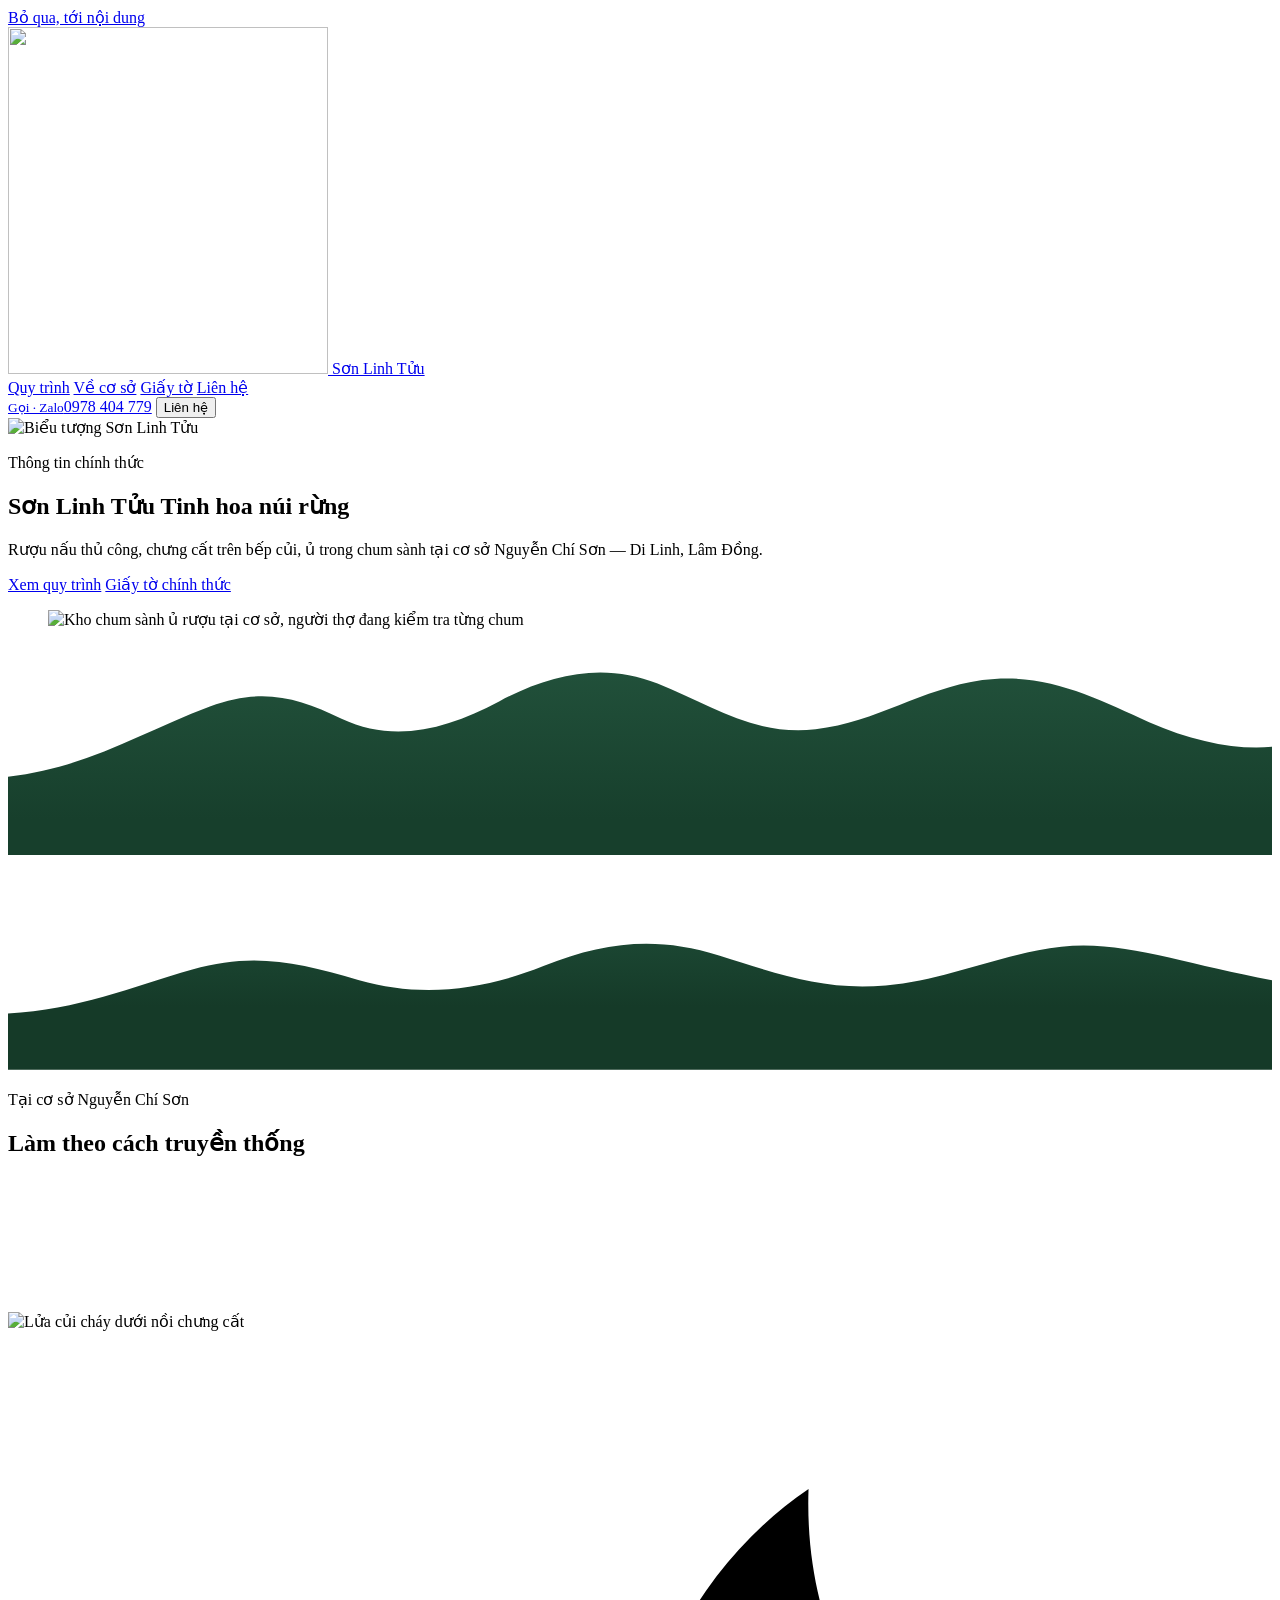
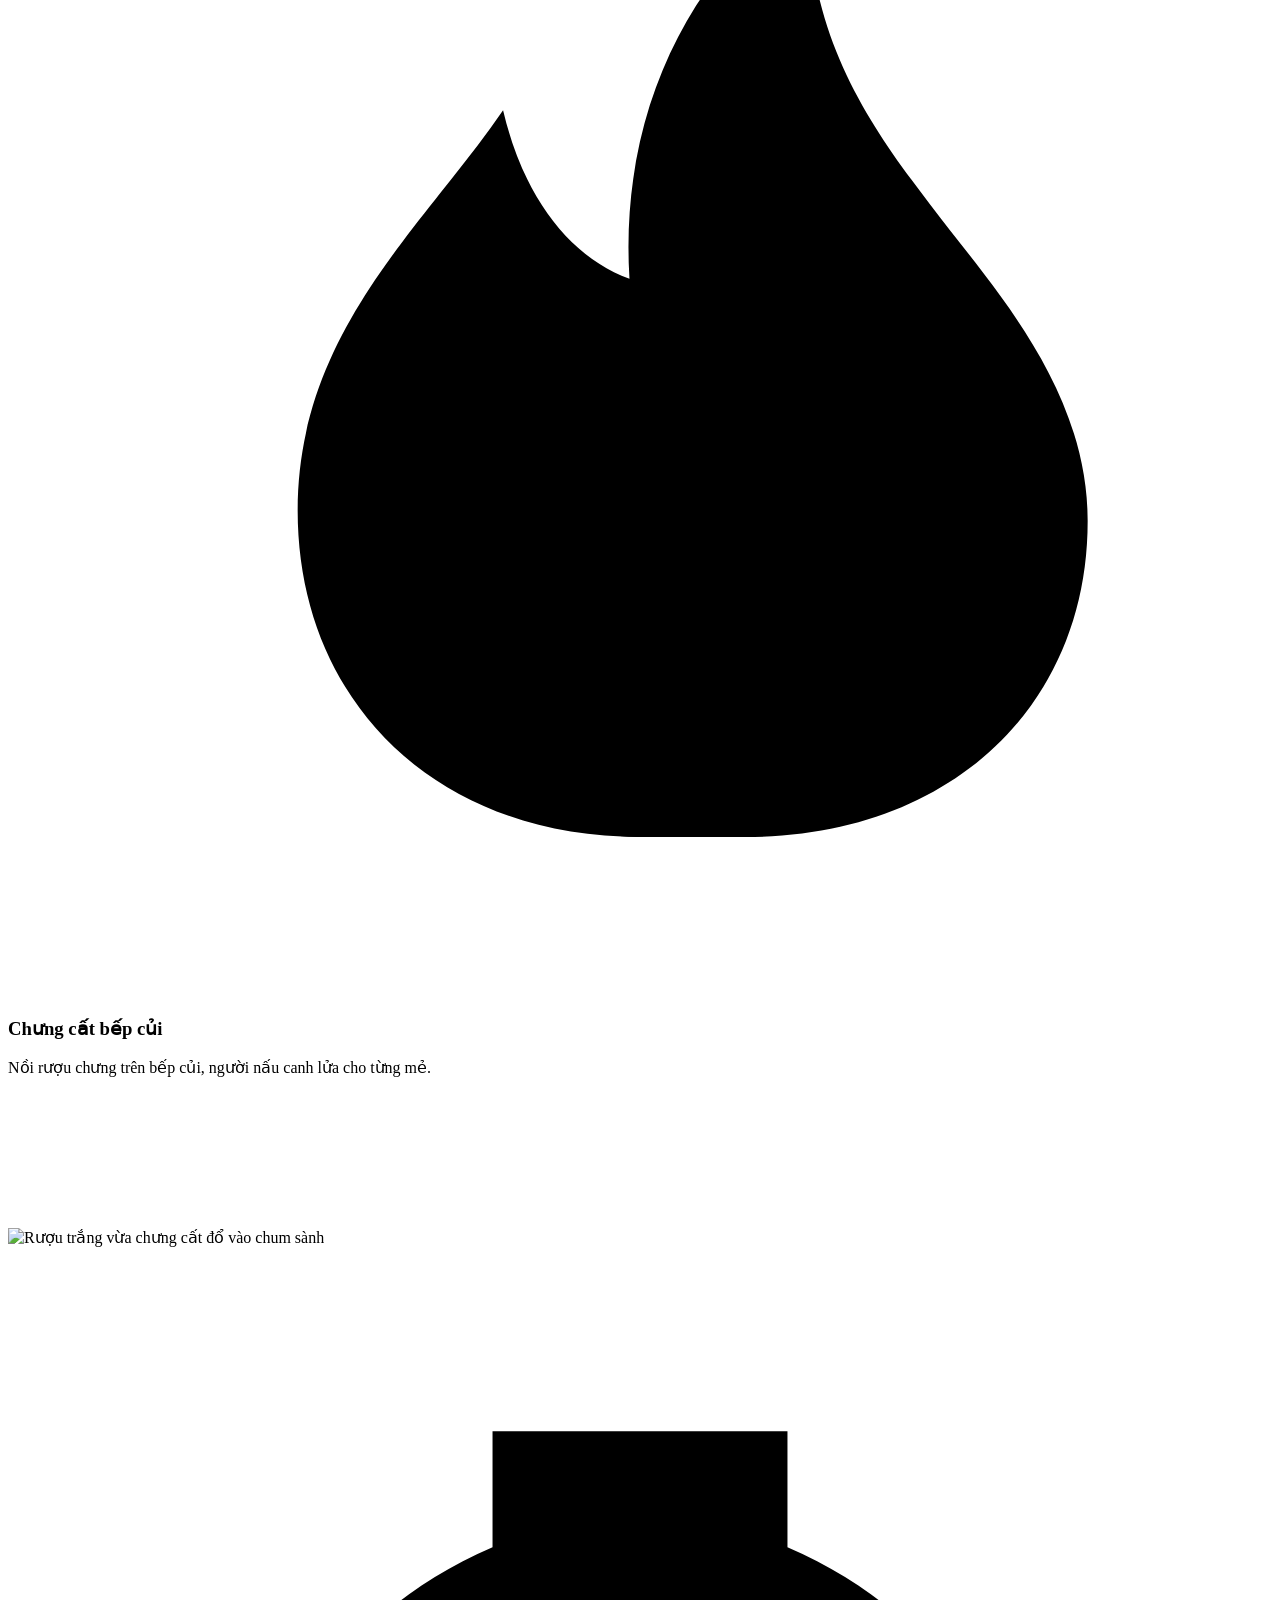
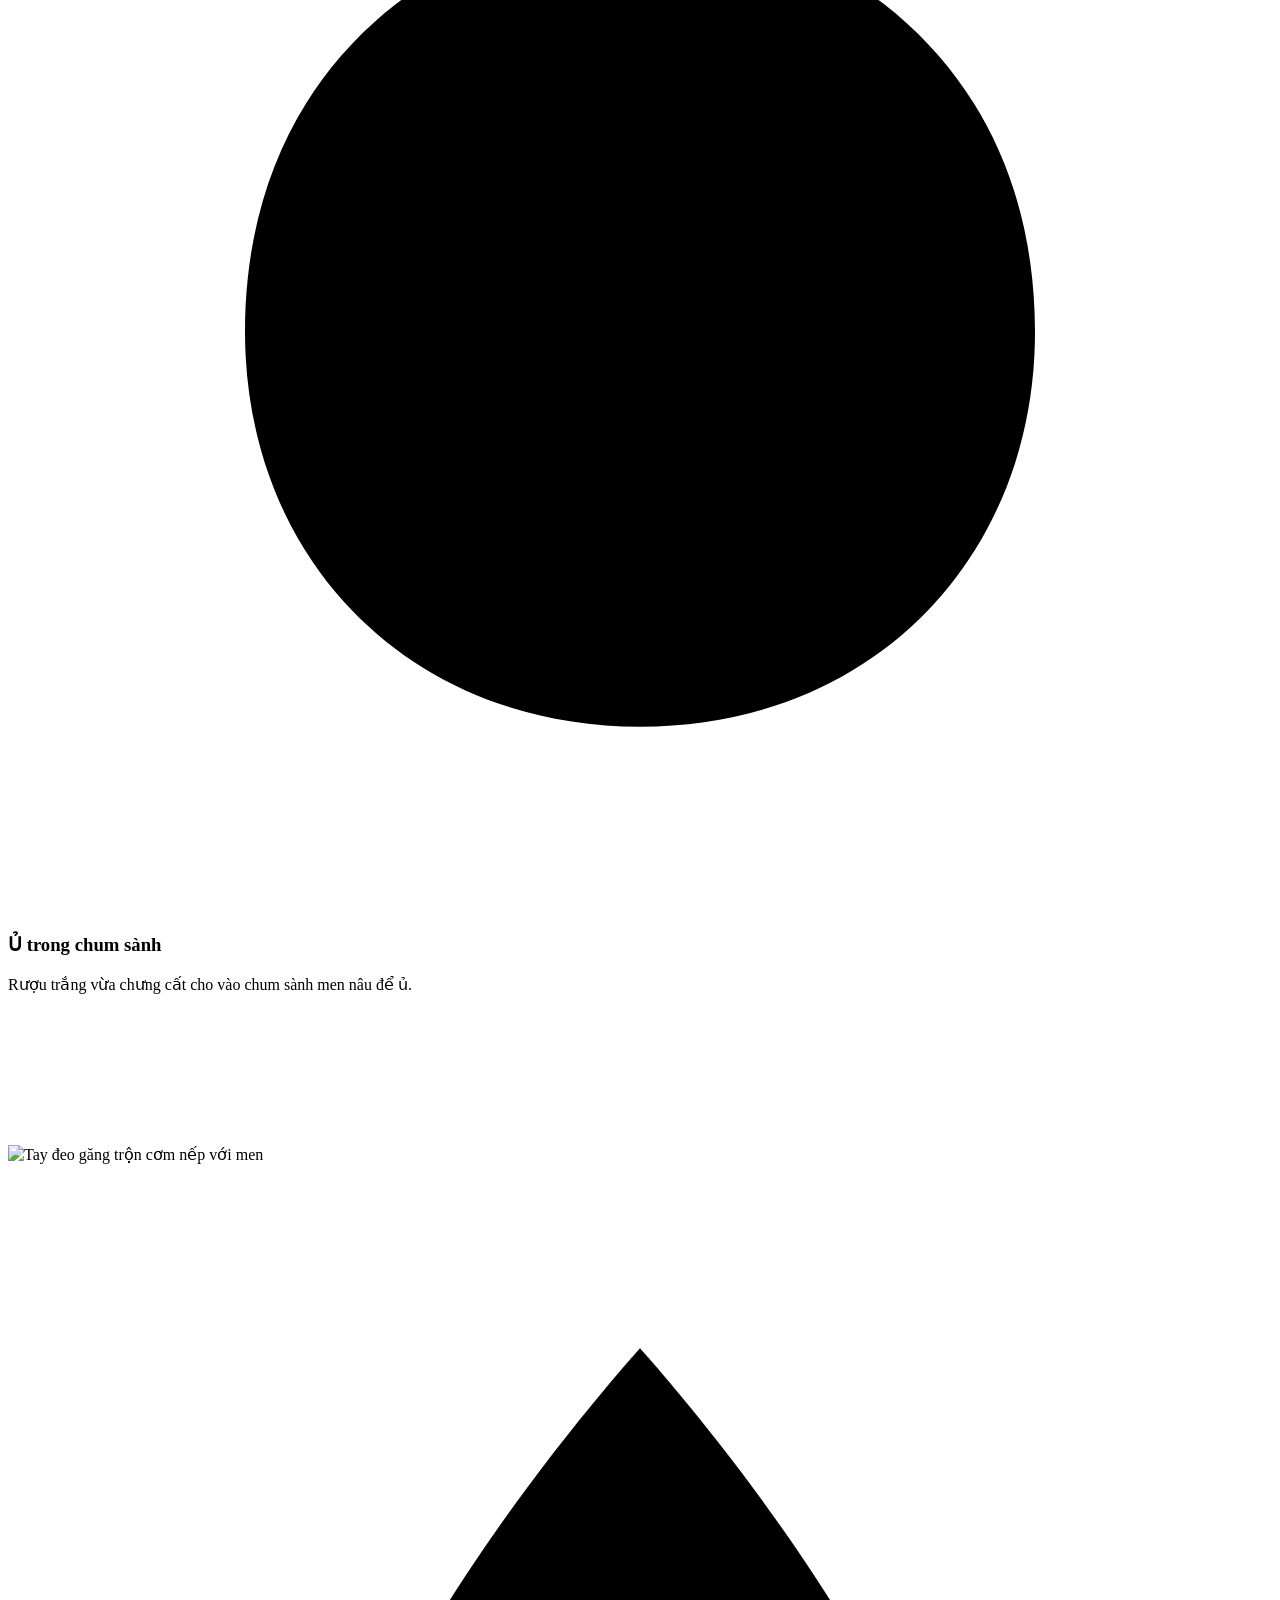
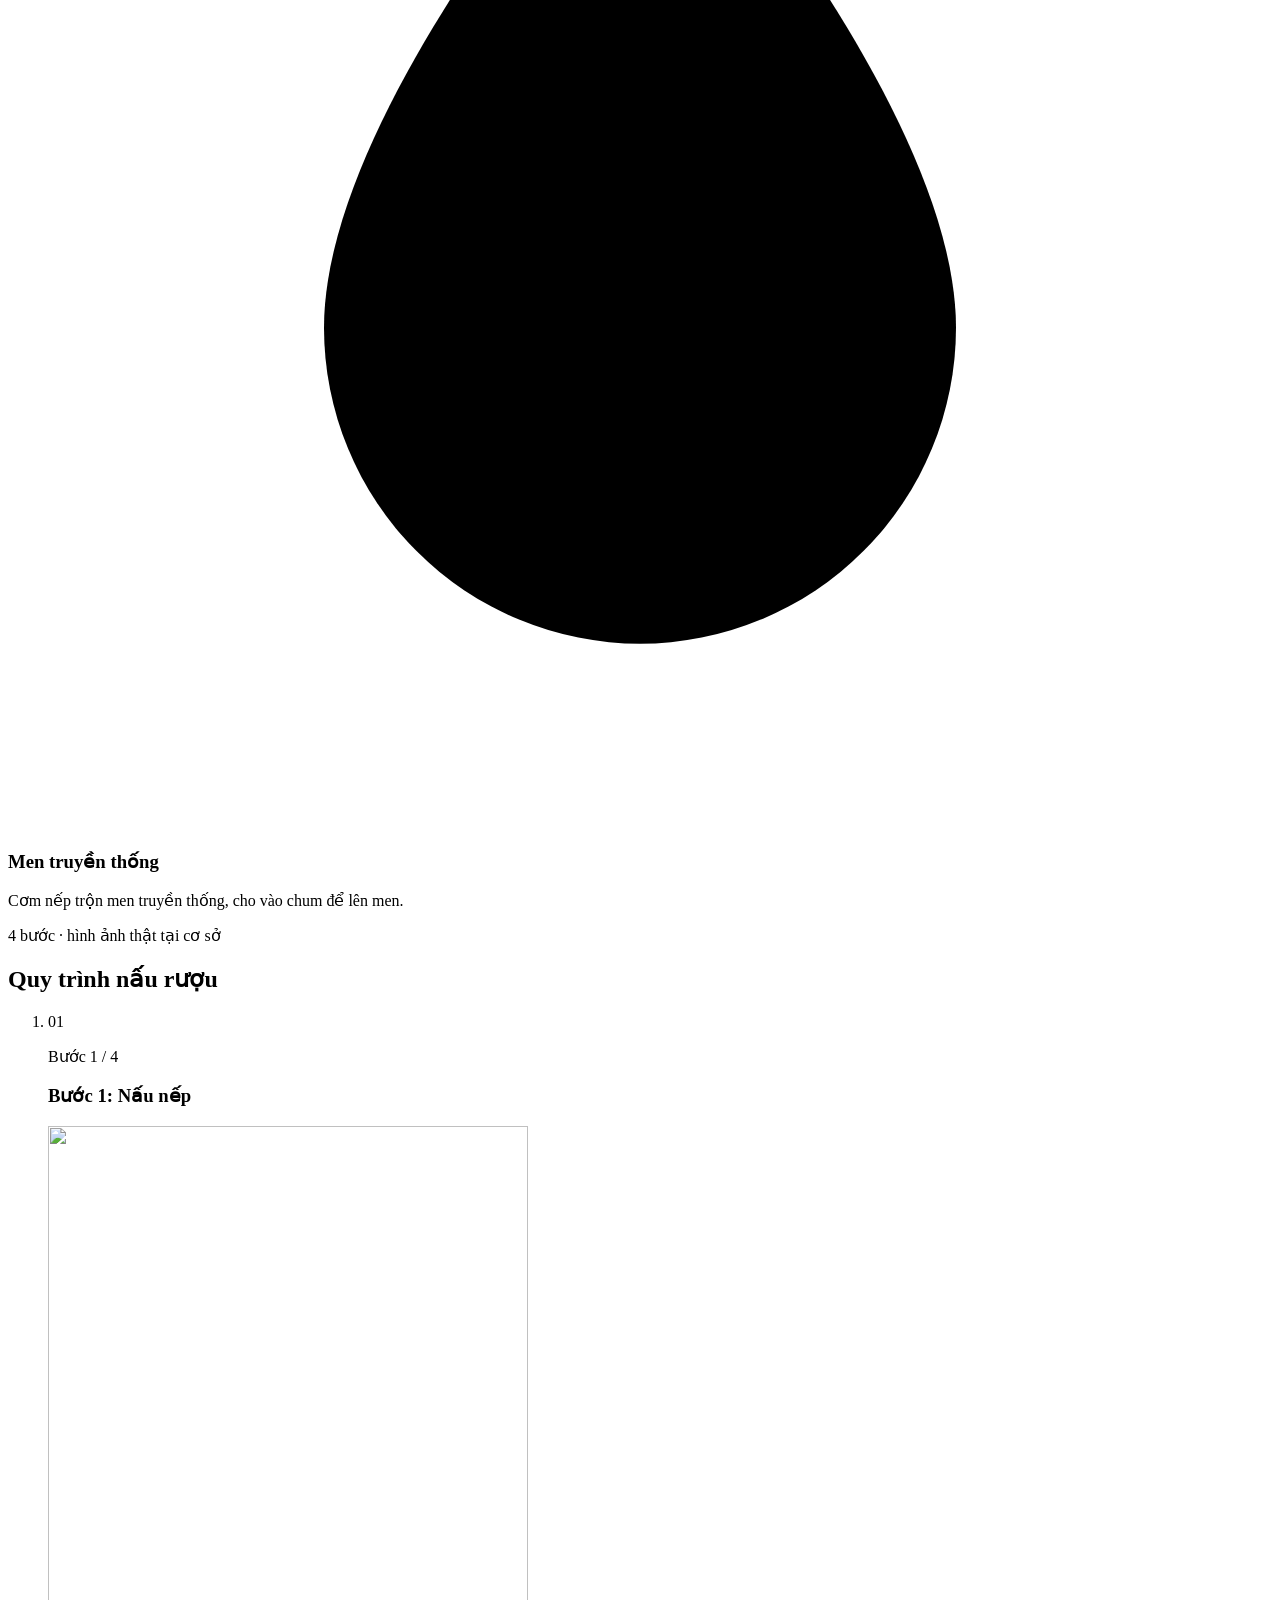
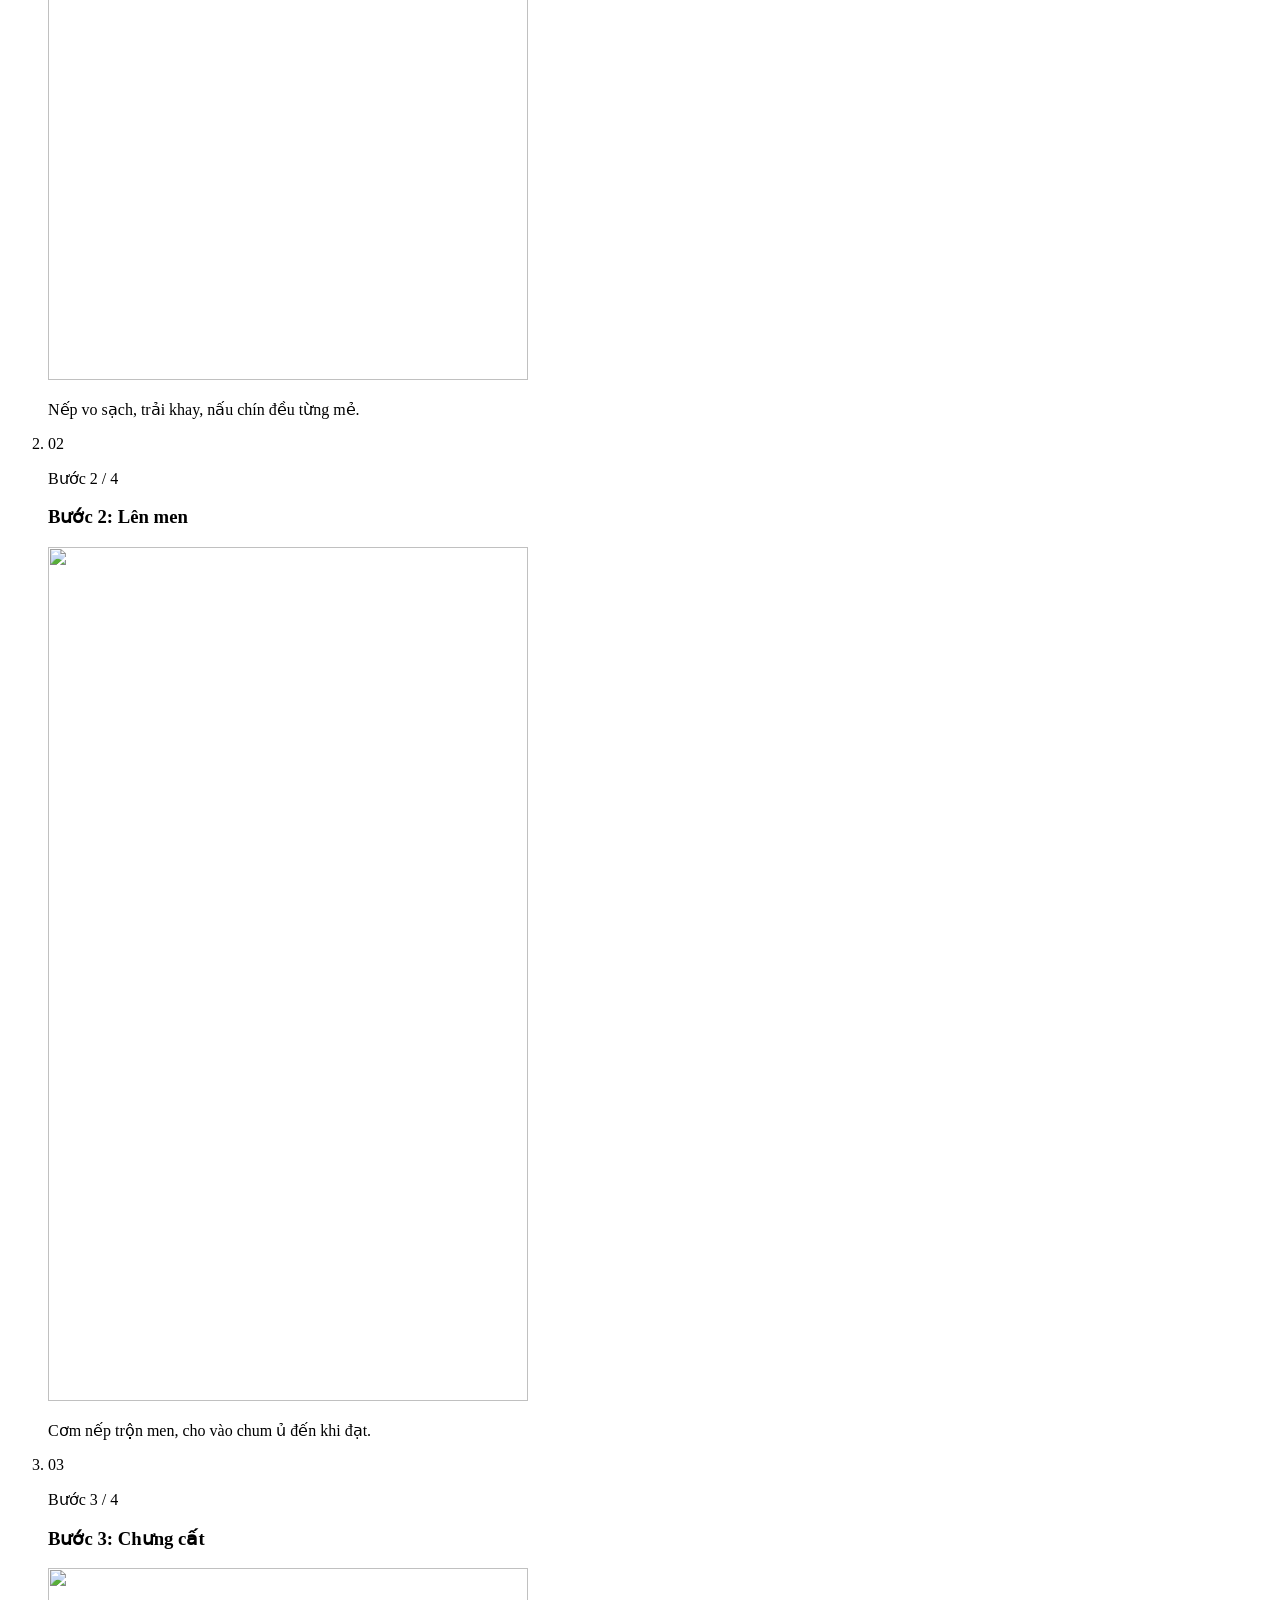
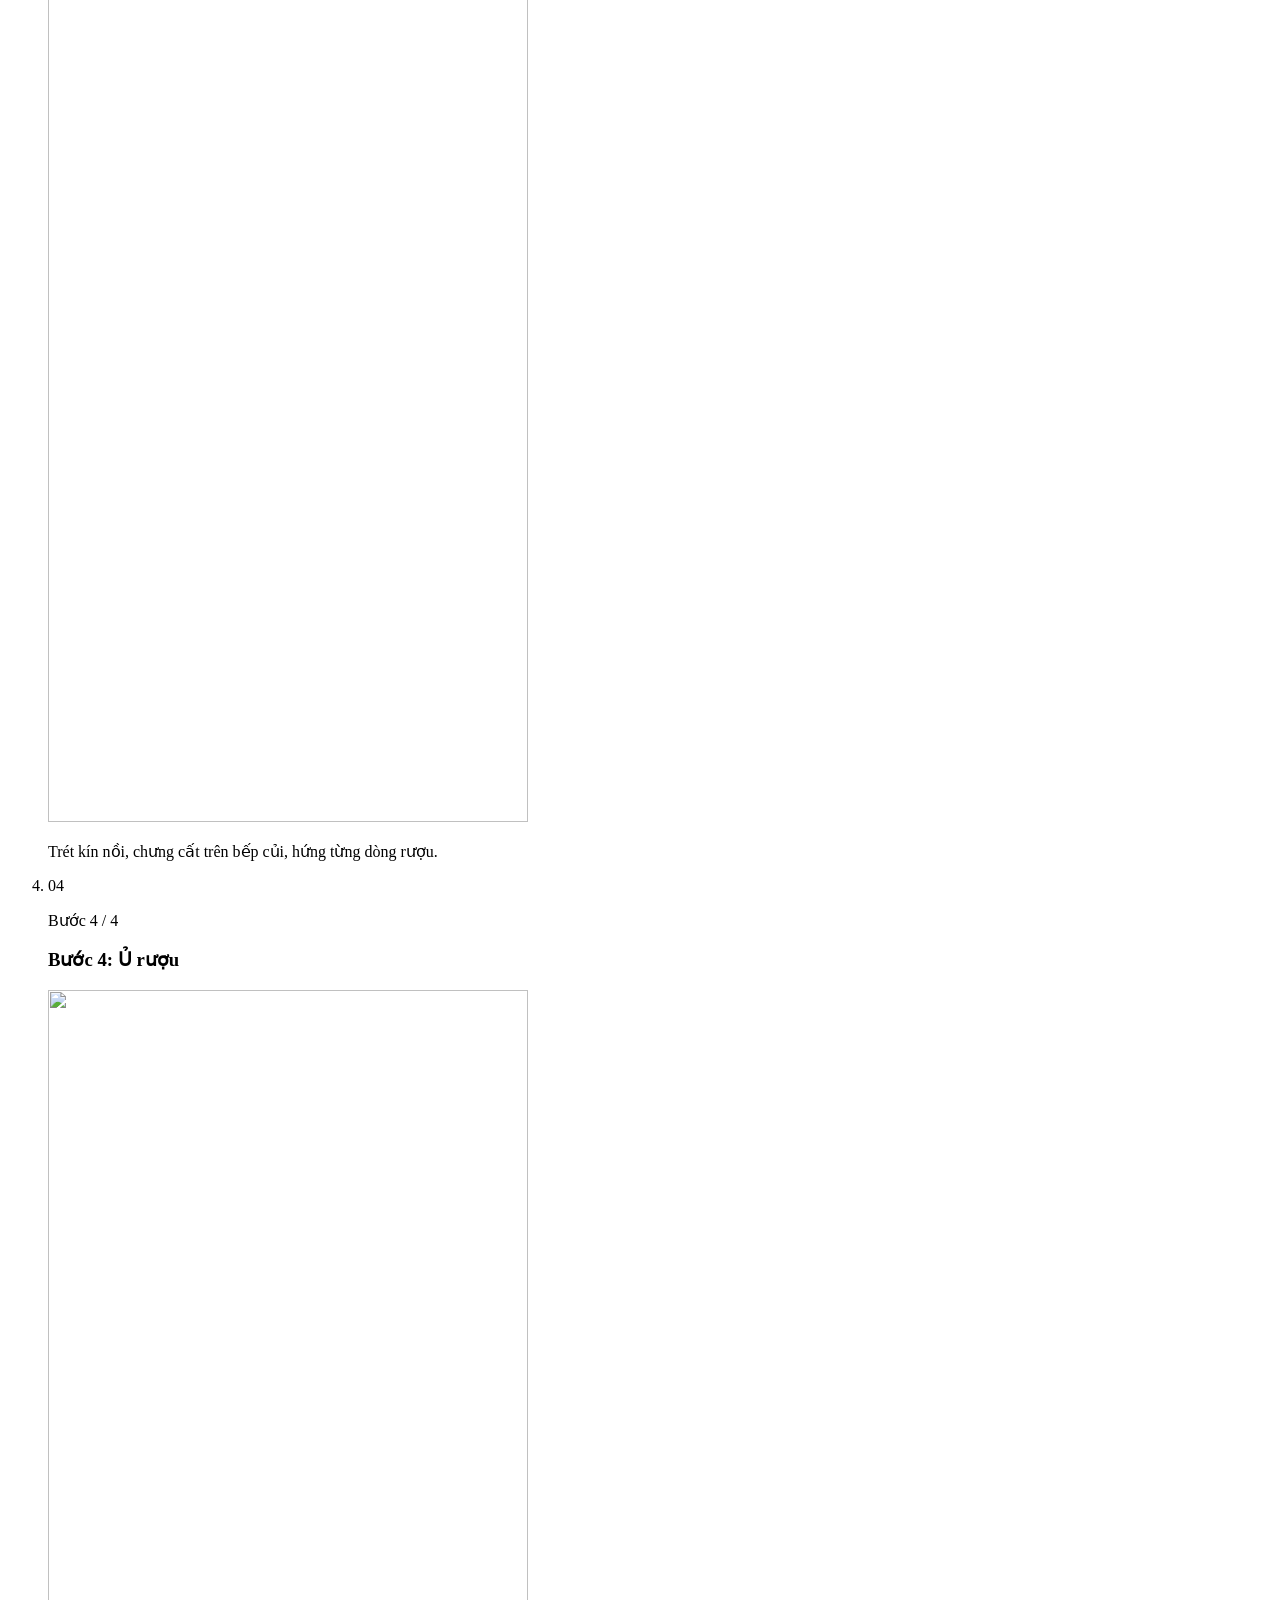
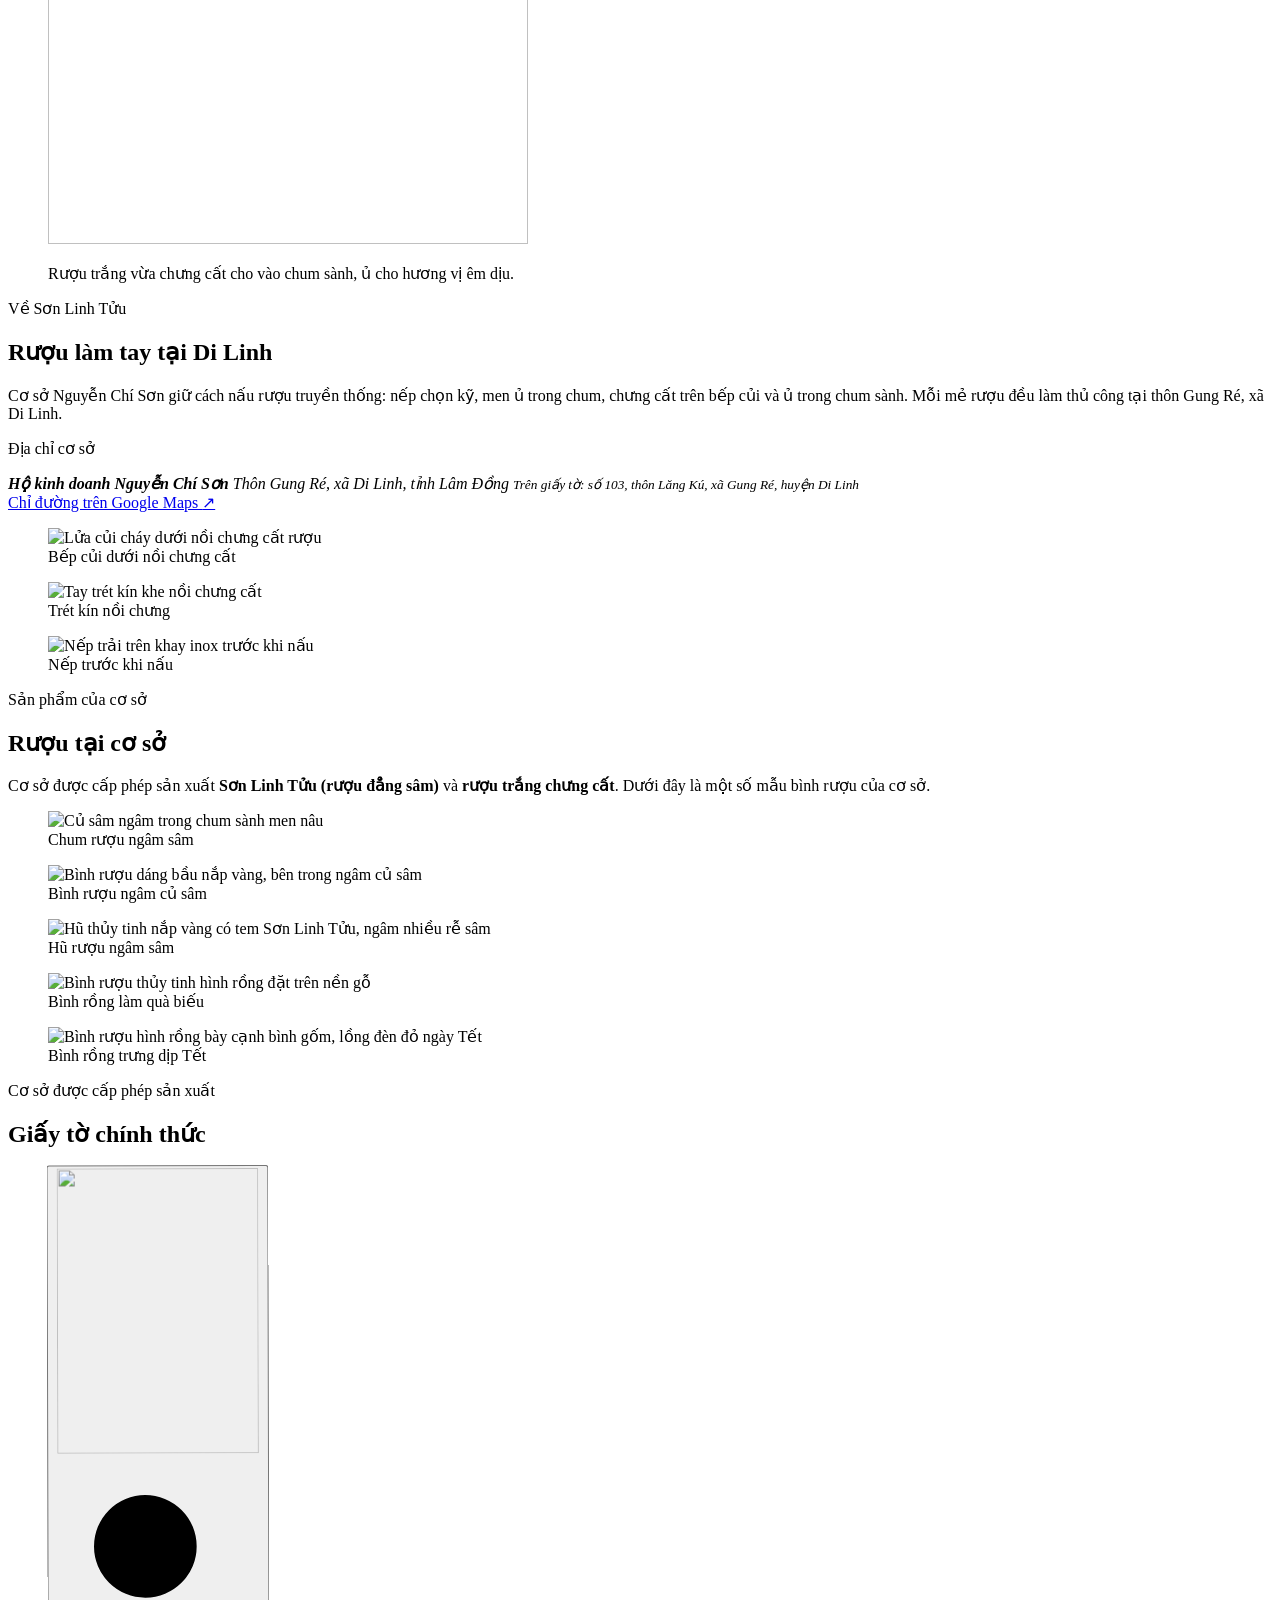
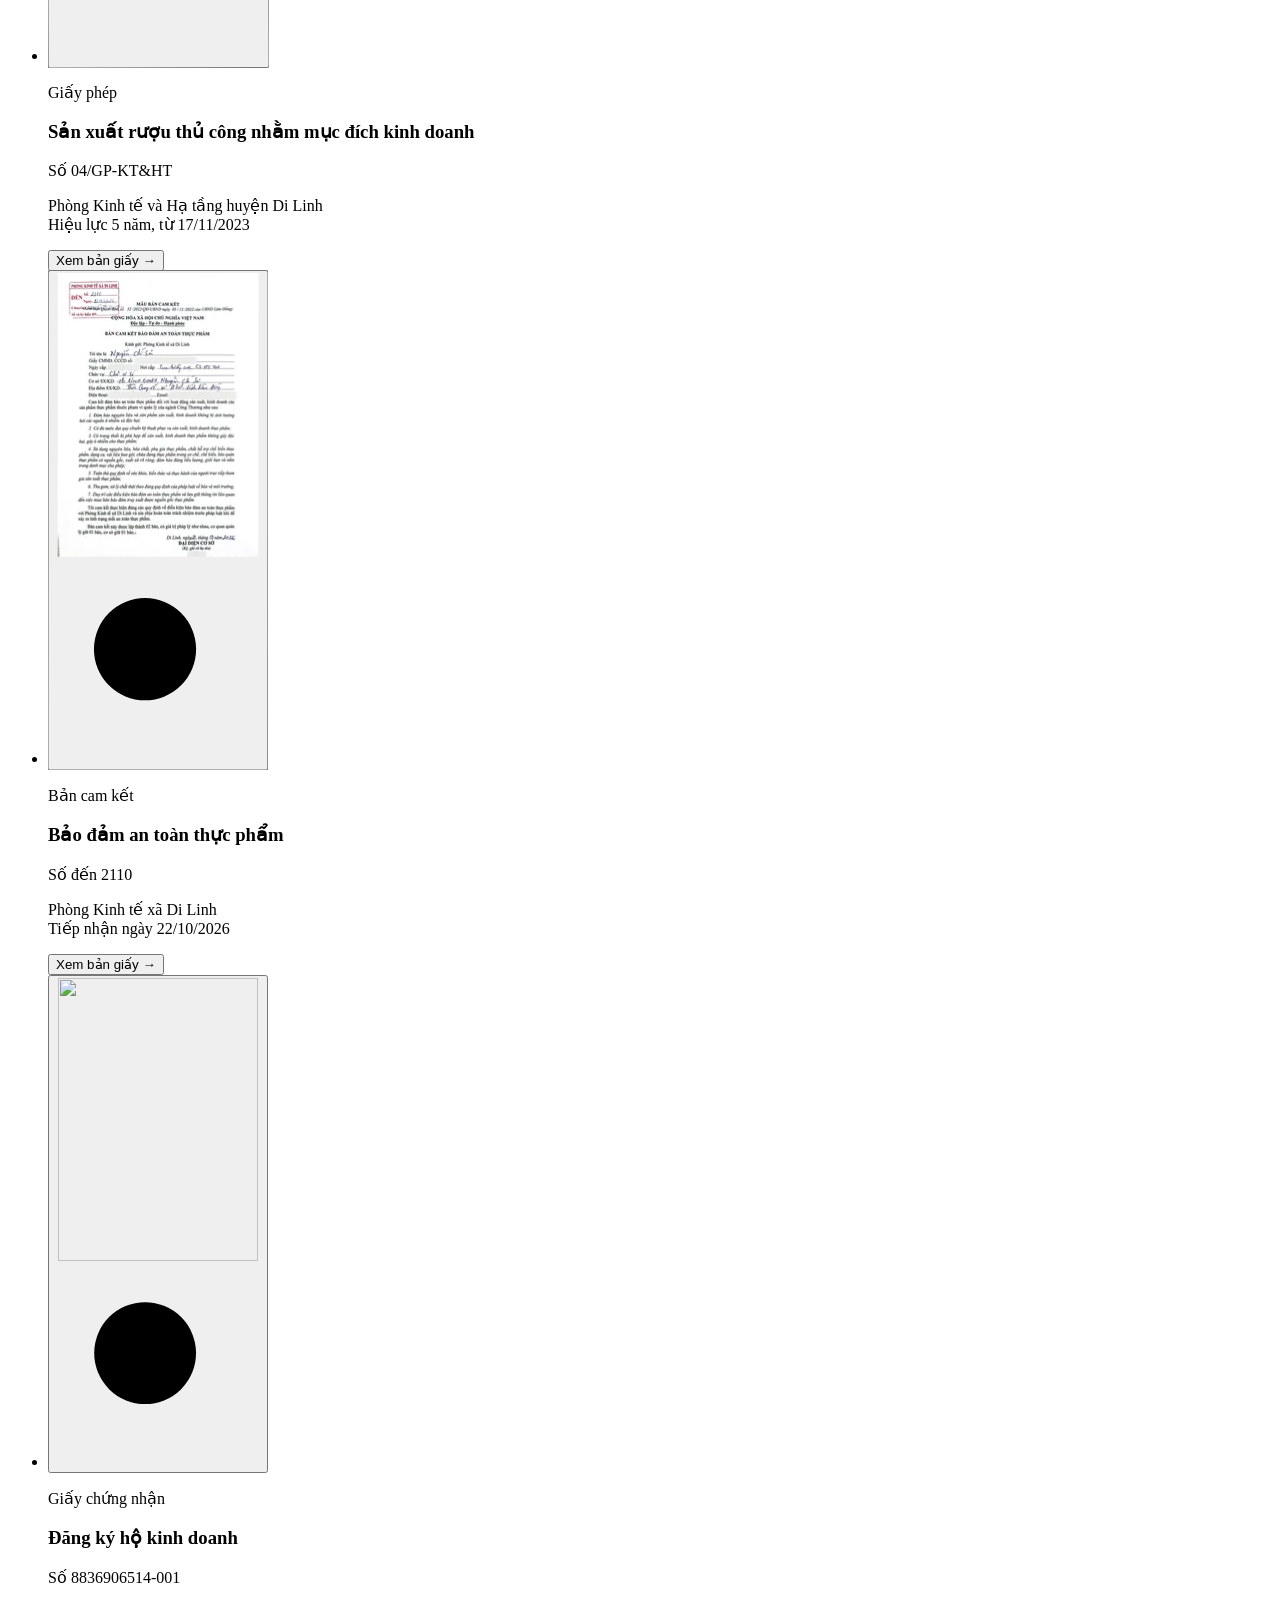
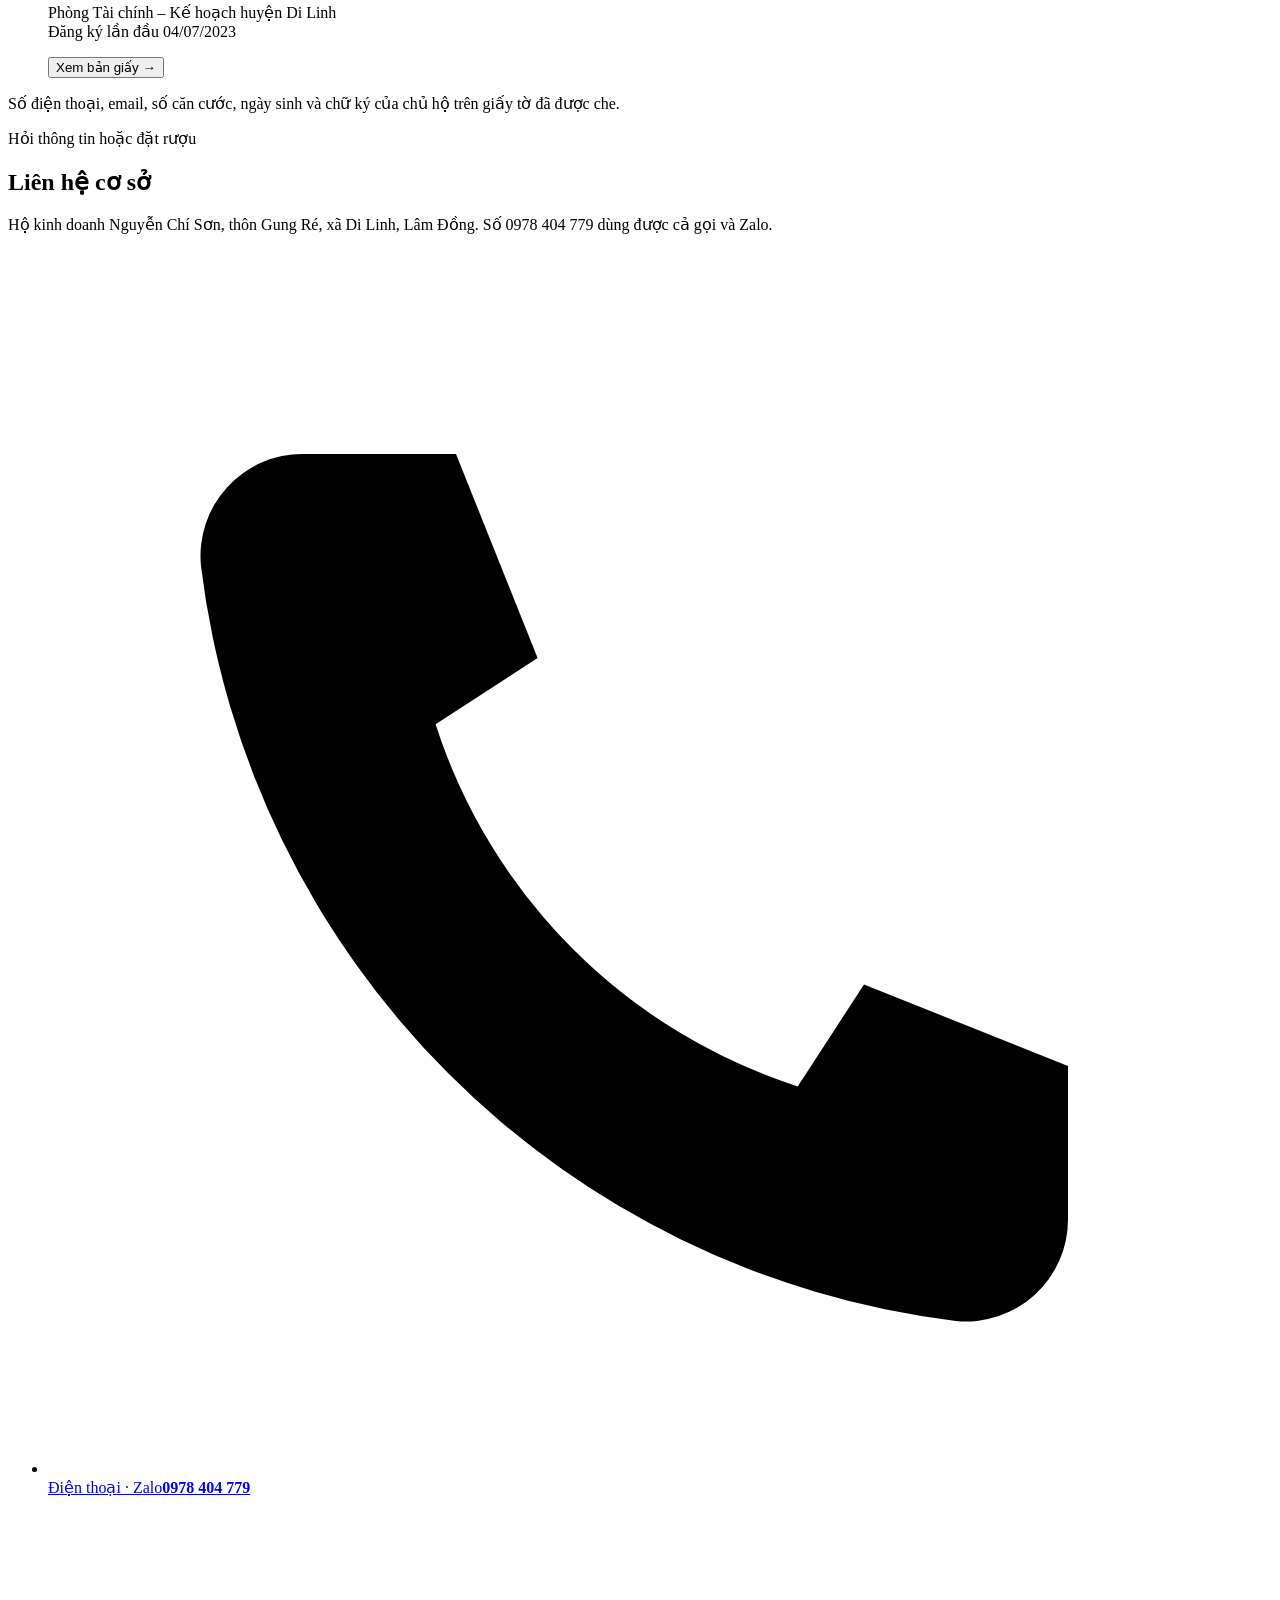
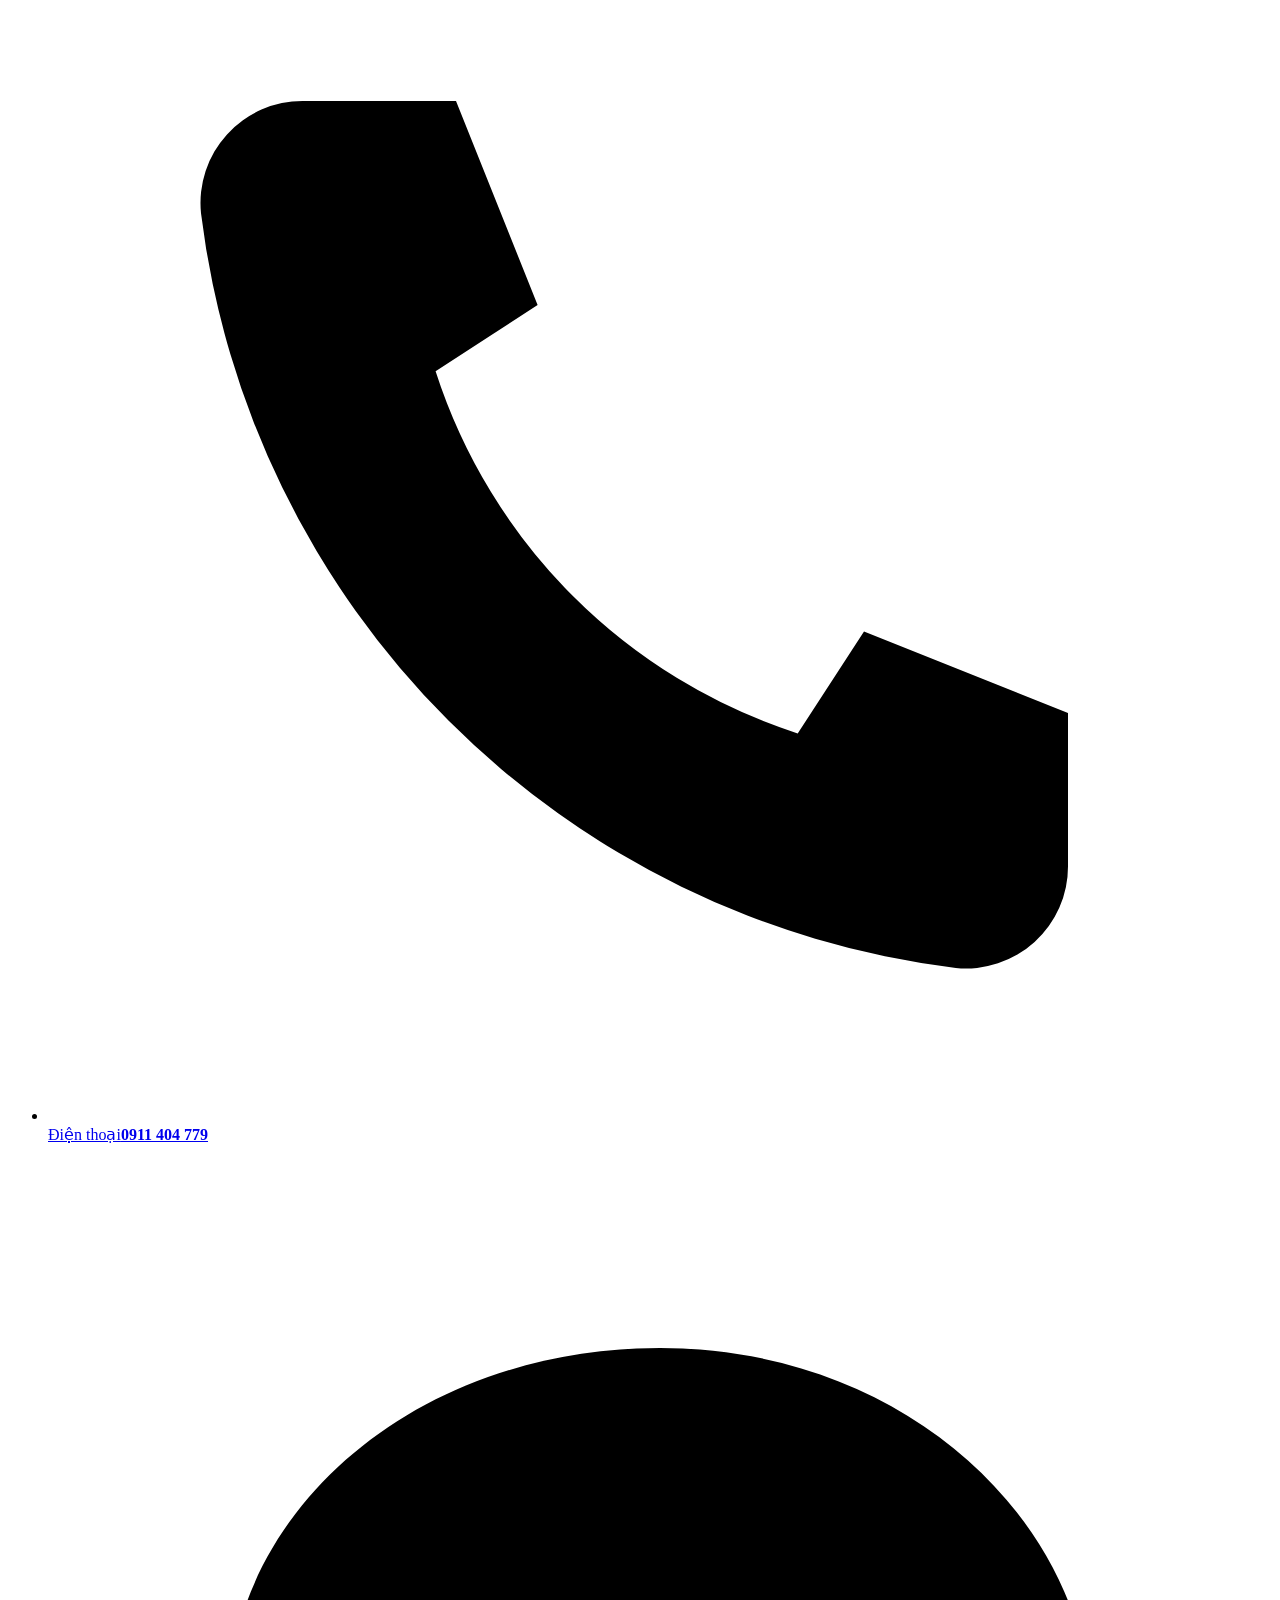
==== qr.html @ 26caf0d4 "Bản 29: thay giấy chứng nhận ATTP sắp hết hạn bằng bản cam kết bảo đảm an toàn thực phẩm - Giấy chứn" ====
<!doctype html>
<!-- TẠO TỰ ĐỘNG từ index.html bằng tao-trang-qr.py — đừng sửa tay. Trang quét từ tem chai. -->
<html lang="vi">
<head>
<meta charset="utf-8">
<meta name="viewport" content="width=device-width, initial-scale=1, viewport-fit=cover">
<title>Sơn Linh Tửu — Thông tin chính thức · Di Linh, Lâm Đồng</title>
<meta name="description" content="Sơn Linh Tửu – tinh hoa núi rừng. Rượu nấu thủ công, chưng cất bếp củi, ủ chum sành tại cơ sở Nguyễn Chí Sơn, Di Linh, Lâm Đồng. Giấy phép sản xuất, quy trình và liên hệ đặt hàng.">
<meta name="theme-color" content="#0E2519">
<link rel="canonical" href="https://sonlinhtuu.com/">
<meta property="og:type" content="website">
<meta property="og:locale" content="vi_VN">
<meta property="og:site_name" content="Sơn Linh Tửu">
<meta property="og:title" content="Sơn Linh Tửu — Thông tin chính thức">
<meta property="og:description" content="Rượu nấu thủ công, chưng cất bếp củi, ủ chum sành tại Di Linh, Lâm Đồng.">
<meta property="og:url" content="https://sonlinhtuu.com/">
<meta property="og:image" content="https://sonlinhtuu.com/assets/img/og.jpg?v=4">
<meta property="og:image:width" content="1200">
<meta property="og:image:height" content="630">
<link rel="icon" type="image/png" sizes="32x32" href="assets/img/favicon-32.png">
<link rel="apple-touch-icon" href="assets/img/apple-touch-icon.png">
<link rel="preload" as="font" type="font/woff2" href="assets/fonts/oswald-normal-500-latin.woff2" crossorigin>
<link rel="preload" as="font" type="font/woff2" href="assets/fonts/oswald-normal-500-vietnamese.woff2" crossorigin>
<link rel="preload" as="image" href="assets/img/mat-tien-kho-chum.webp">
<script>(function(){var d=document.documentElement,s=location.search;d.classList.add('js');var mau=/[?&]loader=/.test(s),qr=mau||/\/qr(\.html)?\/?$/.test(location.pathname);if(!qr)return;var da=false;try{da=sessionStorage.getItem('slt-cho')==='1';sessionStorage.setItem('slt-cho','1')}catch(e){}if(mau||!da)d.classList.add('cho-dang')})();</script>
<link rel="stylesheet" href="assets/css/fonts.css?v=1">
<link rel="stylesheet" href="assets/css/style.css?v=36">
<link rel="stylesheet" href="assets/css/cho.css?v=5">
<!-- ĐẾM LƯỢT XEM: dán mã Cloudflare Web Analytics vào đây khi có tài khoản. /qr = lượt quét tem chai, / = lượt vào từ link. -->
<script type="application/ld+json">
{"@context":"https://schema.org","@type":"LocalBusiness","name":"Sơn Linh Tửu","legalName":"Hộ kinh doanh Nguyễn Chí Sơn","slogan":"Tinh hoa núi rừng","telephone":"+84978404779","url":"https://sonlinhtuu.com/","image":"https://sonlinhtuu.com/assets/img/og.jpg?v=4","address":{"@type":"PostalAddress","streetAddress":"Thôn Gung Ré","addressLocality":"xã Di Linh","addressRegion":"Lâm Đồng","addressCountry":"VN"},"sameAs":["https://www.facebook.com/vinh.son.908"]}
</script>
</head>
<body>
<!-- Khách quét mã trên chai (/qr): màn chờ khung vòm ngắn (ảnh kho chum), mỗi phiên một lần, chạm để bỏ qua -->
<div class="chao" data-chao aria-hidden="true"></div>
<script src="assets/js/cho.js?v=6"></script>
<a class="skip" href="#noi-dung">Bỏ qua, tới nội dung</a>

<!-- Thanh trên cùng: chỉ hiện trên máy tính -->
<header class="top" aria-label="Đầu trang">
  <div class="wrap top__in">
    <a class="top__brand" href="#dau-trang" aria-label="Sơn Linh Tửu — về đầu trang">
      <img src="assets/img/bieu-tuong-vang.webp" width="320" height="347" alt="">
      <span>Sơn Linh Tửu</span>
    </a>
    <nav class="top__nav" aria-label="Mục chính">
      <a href="#quy-trinh">Quy trình</a>
      <a href="#ve-co-so">Về cơ sở</a>
      <a href="#giay-to">Giấy tờ</a>
      <a href="#lien-he">Liên hệ</a>
    </nav>
    <div class="top__act">
      <a class="top__phone" href="tel:0978404779"><small>Gọi · Zalo</small>0978 404 779</a>
      <button class="btn btn--line btn--sm" type="button" data-open="dat-hang">Liên hệ</button>
    </div>
  </div>
</header>

<main id="noi-dung">

<section class="hero" id="dau-trang" aria-labelledby="hero-title">
  <div class="hero__in">
    <div class="hero__text">
      <img class="hero__emblem" src="assets/img/bieu-tuong-vang.webp" width="320" height="347" alt="Biểu tượng Sơn Linh Tửu">
      <p class="seal"><span>Thông tin chính thức</span></p>
      <h1 class="title" id="hero-title">
        <span class="title__l1">Sơn Linh Tửu</span>
        <span class="title__l2 gold-text">Tinh hoa núi rừng</span>
      </h1>
      <p class="hero__lead">Rượu nấu thủ công, chưng cất trên bếp củi, ủ trong chum sành tại cơ sở Nguyễn Chí Sơn — Di Linh, Lâm Đồng.</p>
      <div class="hero__cta">
        <a class="btn btn--gold" href="#quy-trinh">Xem quy trình</a>
        <a class="btn btn--line" href="#giay-to">Giấy tờ chính thức</a>
      </div>
    </div>

    <div class="hero__stage">
      <figure class="arch">
        <div class="arch__in">
          <img src="assets/img/mat-tien-kho-chum.webp" width="840" height="1034" alt="Kho chum sành ủ rượu tại cơ sở, người thợ đang kiểm tra từng chum" fetchpriority="high">
        </div>
      </figure>
    </div>

  </div>

  <!-- Núi: 2 lớp đổ bóng mềm (không viền). Chân núi giữ màu xanh rừng (không tối đen sát thanh dưới); phần kế tiếp bắt đầu đúng màu chân núi rồi mới tối dần -->
  <svg class="mtn mtn--back" viewBox="0 0 1440 240" preserveAspectRatio="none" aria-hidden="true">
    <defs><linearGradient id="nui-sau" x1="0" y1="0" x2="0" y2="1"><stop offset="0" stop-color="#21503A"/><stop offset=".8" stop-color="#173F2C"/></linearGradient></defs>
    <path fill="url(#nui-sau)" d="M0 240V150C90 140 150 100 230 70C290 48 330 60 380 84C440 112 500 96 560 64C620 32 680 20 740 44C800 68 850 104 920 96C990 88 1040 50 1110 40C1180 30 1240 60 1300 88C1350 110 1400 120 1440 116V240Z"/>
  </svg>
  <svg class="mtn mtn--mid" viewBox="0 0 1440 240" preserveAspectRatio="none" aria-hidden="true">
    <defs><linearGradient id="nui-giua" x1="0" y1="0" x2="0" y2="1"><stop offset="0" stop-color="#1B4632"/><stop offset=".5" stop-color="#153A28"/><stop offset="1" stop-color="#153A28"/></linearGradient></defs>
    <path fill="url(#nui-giua)" d="M0 240V176C80 172 140 146 210 126C280 106 330 118 400 138C470 158 540 150 610 122C680 94 740 88 810 110C880 132 930 150 1000 144C1070 138 1130 108 1200 100C1270 92 1340 120 1440 138V240Z"/>
  </svg>
</section>

<section class="sec diem-sec" id="diem-nhan" aria-labelledby="dn">
  <div class="wrap">
    <div class="head">
      <p class="kicker">Tại cơ sở Nguyễn Chí Sơn</p>
      <h2 id="dn" class="h2"><span>Làm theo cách</span> <span class="gold-text">truyền thống</span></h2>
      <span class="orn" aria-hidden="true"><i></i></span>
    </div>
    <div class="diem-list">
      <article class="diem">
        <div class="diem__media">
          <div class="diem__arch">
            <img src="assets/img/poster-diem-bep-cui.webp?v=3" width="480" height="640" loading="lazy" alt="Lửa củi cháy dưới nồi chưng cất">
            <video data-src="assets/video/diem-bep-cui.mp4?v=3" muted loop playsinline preload="none" disableremoteplayback aria-hidden="true"></video>
          </div>
          <span class="diem__icon" aria-hidden="true"><svg viewBox="0 0 24 24"><path d="M12 21c-3.9 0-6.5-2.6-6.5-6.2 0-3.4 2.4-5.4 3.9-7.6.4 1.7 1.3 2.8 2.4 3.2-.2-3.2 1.2-5.9 3.4-7.4-.1 3 1.4 4.8 2.7 6.5 1.1 1.4 2.6 3.2 2.6 5.5 0 3.5-2.6 6-6.5 6z"/><path d="M12 21c-1.7 0-2.8-1.1-2.8-2.7 0-1.9 1.6-2.6 2.2-4.1.9 1 3.4 2.1 3.4 4.2 0 1.5-1.1 2.6-2.8 2.6z"/></svg></span>
        </div>
        <div class="diem__body">
          <h3 class="diem__t"><span>Chưng cất</span> <span class="gold-text">bếp củi</span></h3>
          <p>Nồi rượu chưng trên bếp củi, người nấu canh lửa cho từng mẻ.</p>
        </div>
      </article>
      <article class="diem">
        <div class="diem__media">
          <div class="diem__arch">
            <img src="assets/img/poster-diem-chum-sanh.webp?v=2" width="480" height="640" loading="lazy" alt="Rượu trắng vừa chưng cất đổ vào chum sành">
            <video data-src="assets/video/diem-chum-sanh.mp4?v=2" muted loop playsinline preload="none" disableremoteplayback aria-hidden="true"></video>
          </div>
          <span class="diem__icon" aria-hidden="true"><svg viewBox="0 0 24 24"><path d="M8.5 3.5h7M9.2 3.5v2.2C6.2 7 4.5 9.6 4.5 13c0 4.3 3.1 7.5 7.5 7.5s7.5-3.2 7.5-7.5c0-3.4-1.7-6-4.7-7.3V3.5"/><path d="M6 12.5c3.8 1.4 8.2 1.4 12 0"/></svg></span>
        </div>
        <div class="diem__body">
          <h3 class="diem__t"><span>Ủ trong</span> <span class="gold-text">chum sành</span></h3>
          <p>Rượu trắng vừa chưng cất cho vào chum sành men nâu để ủ.</p>
        </div>
      </article>
      <article class="diem">
        <div class="diem__media">
          <div class="diem__arch">
            <img src="assets/img/poster-diem-men.webp?v=2" width="480" height="640" loading="lazy" alt="Tay đeo găng trộn cơm nếp với men">
            <video data-src="assets/video/diem-men.mp4?v=2" muted loop playsinline preload="none" disableremoteplayback aria-hidden="true"></video>
          </div>
          <span class="diem__icon" aria-hidden="true"><svg viewBox="0 0 24 24"><path d="M12 3.5s-6 6.6-6 11a6 6 0 0 0 12 0c0-4.4-6-11-6-11z"/><path d="M9.3 15.2a2.8 2.8 0 0 0 2.7 2.6"/></svg></span>
        </div>
        <div class="diem__body">
          <h3 class="diem__t"><span>Men</span> <span class="gold-text">truyền thống</span></h3>
          <p>Cơm nếp trộn men truyền thống, cho vào chum để lên men.</p>
        </div>
      </article>
    </div>
  </div>
</section>

<section class="sec" id="quy-trinh" aria-labelledby="qt">
  <div class="wrap">
    <div class="head">
      <p class="kicker">4 bước · hình ảnh thật tại cơ sở</p>
      <h2 id="qt" class="h2"><span>Quy trình</span> <span class="gold-text">nấu rượu</span></h2>
      <span class="orn" aria-hidden="true"><i></i></span>
    </div>

    <ol class="steps" id="cac-buoc">
      <li class="step" id="buoc-1">
        <span class="step__n" aria-hidden="true"></span>
        <div class="step__body">
          <div class="step__head">
            <span class="step__no" aria-hidden="true">01</span>
            <div>
              <p class="step__of">Bước 1 / 4</p>
              <h3 class="step__t"><span class="sr">Bước 1: </span><span>Nấu</span> <span class="gold-text">nếp</span></h3>
            </div>
          </div>
          <div class="frame"><div class="frame__in">
            <img src="assets/img/poster-01-nau-nep.webp" width="480" height="854" loading="lazy" alt="">
            <video data-src="assets/video/01-nau-nep.mp4" muted loop playsinline preload="none" disableremoteplayback aria-hidden="true"></video>
          </div></div>
          <p class="step__desc">Nếp vo sạch, trải khay, nấu chín đều từng mẻ.</p>
        </div>
      </li>
      <li class="step" id="buoc-2">
        <span class="step__n" aria-hidden="true"></span>
        <div class="step__body">
          <div class="step__head">
            <span class="step__no" aria-hidden="true">02</span>
            <div>
              <p class="step__of">Bước 2 / 4</p>
              <h3 class="step__t"><span class="sr">Bước 2: </span><span>Lên</span> <span class="gold-text">men</span></h3>
            </div>
          </div>
          <div class="frame"><div class="frame__in">
            <img src="assets/img/poster-02-len-men.webp?v=2" width="480" height="854" loading="lazy" alt="">
            <video data-src="assets/video/02-len-men.mp4?v=2" muted loop playsinline preload="none" disableremoteplayback aria-hidden="true"></video>
          </div></div>
          <p class="step__desc">Cơm nếp trộn men, cho vào chum ủ đến khi đạt.</p>
        </div>
      </li>
      <li class="step" id="buoc-3">
        <span class="step__n" aria-hidden="true"></span>
        <div class="step__body">
          <div class="step__head">
            <span class="step__no" aria-hidden="true">03</span>
            <div>
              <p class="step__of">Bước 3 / 4</p>
              <h3 class="step__t"><span class="sr">Bước 3: </span><span>Chưng</span> <span class="gold-text">cất</span></h3>
            </div>
          </div>
          <div class="frame"><div class="frame__in">
            <img src="assets/img/poster-03-chung-cat.webp?v=2" width="480" height="854" loading="lazy" alt="">
            <video data-src="assets/video/03-chung-cat.mp4?v=2" muted loop playsinline preload="none" disableremoteplayback aria-hidden="true"></video>
          </div></div>
          <p class="step__desc">Trét kín nồi, chưng cất trên bếp củi, hứng từng dòng rượu.</p>
        </div>
      </li>
      <li class="step" id="buoc-4">
        <span class="step__n" aria-hidden="true"></span>
        <div class="step__body">
          <div class="step__head">
            <span class="step__no" aria-hidden="true">04</span>
            <div>
              <p class="step__of">Bước 4 / 4</p>
              <h3 class="step__t"><span class="sr">Bước 4: </span><span>Ủ</span> <span class="gold-text">rượu</span></h3>
            </div>
          </div>
          <div class="frame"><div class="frame__in">
            <img src="assets/img/poster-04-u-ruou.webp?v=2" width="480" height="854" loading="lazy" alt="">
            <video data-src="assets/video/04-u-ruou.mp4?v=2" muted loop playsinline preload="none" disableremoteplayback aria-hidden="true"></video>
          </div></div>
          <p class="step__desc">Rượu trắng vừa chưng cất cho vào chum sành, ủ cho hương vị êm dịu.</p>
        </div>
      </li>
    </ol>
  </div>
</section>

<section class="sec sec--pattern" id="ve-co-so" aria-labelledby="vcs">
  <div class="wrap about">
    <div class="about__text">
      <div class="head head--start">
        <p class="kicker">Về Sơn Linh Tửu</p>
        <h2 id="vcs" class="h2"><span>Rượu làm tay</span> <span class="gold-text">tại Di Linh</span></h2>
        <span class="orn" aria-hidden="true"><i></i></span>
      </div>
      <p class="about__lead">Cơ sở Nguyễn Chí Sơn giữ cách nấu rượu truyền thống: nếp chọn kỹ, men ủ trong chum, chưng cất trên bếp củi và ủ trong chum sành. Mỗi mẻ rượu đều làm thủ công tại thôn Gung Ré, xã Di Linh.</p>
      <div class="place">
        <p class="place__label">Địa chỉ cơ sở</p>
        <!-- Địa chỉ mới sau sắp xếp đơn vị hành chính 07/2025 (xã Gung Ré nhập vào xã Di Linh); dòng nhỏ để đối chiếu với giấy tờ cấp năm 2023 -->
        <address>
          <strong>Hộ kinh doanh Nguyễn Chí Sơn</strong>
          <span class="nw">Thôn Gung Ré,</span> <span class="nw">xã Di Linh,</span> <span class="nw">tỉnh Lâm Đồng</span>
          <small class="place__cu">Trên giấy tờ: <span class="nw">số 103, thôn Lăng Kú,</span> <span class="nw">xã Gung Ré,</span> <span class="nw">huyện Di Linh</span></small>
        </address>
        <a class="link" href="https://www.google.com/maps/search/?api=1&amp;query=S%E1%BB%91%20103%20th%C3%B4n%20L%C4%83ng%20K%C3%BA%2C%20x%C3%A3%20Gung%20R%C3%A9%2C%20Di%20Linh%2C%20L%C3%A2m%20%C4%90%E1%BB%93ng" target="_blank" rel="noopener">Chỉ đường trên Google Maps <span aria-hidden="true">↗</span></a>
      </div>
    </div>
    <div class="gallery">
      <figure class="gallery__big">
        <div class="frame"><div class="frame__in"><img src="assets/img/co-so-bep-cui-lon.webp" width="480" height="600" loading="lazy" alt="Lửa củi cháy dưới nồi chưng cất rượu"></div></div>
        <figcaption>Bếp củi dưới nồi chưng cất</figcaption>
      </figure>
      <figure>
        <div class="frame"><div class="frame__in"><img src="assets/img/co-so-tret-noi.webp" width="480" height="600" loading="lazy" alt="Tay trét kín khe nồi chưng cất"></div></div>
        <figcaption>Trét kín nồi chưng</figcaption>
      </figure>
      <figure>
        <div class="frame"><div class="frame__in"><img src="assets/img/co-so-nep.webp" width="720" height="900" loading="lazy" alt="Nếp trải trên khay inox trước khi nấu"></div></div>
        <figcaption>Nếp trước khi nấu</figcaption>
      </figure>
    </div>
  </div>
</section>

<!-- Rượu tại cơ sở: giới thiệu loại rượu theo giấy phép + ảnh bình thật. Không dung tích, nồng độ, ngày sản xuất, giá (mã QR dán chung mọi chai) -->
<section class="sec" id="ruou-co-so" aria-labelledby="rcs">
  <div class="wrap">
    <div class="head">
      <p class="kicker">Sản phẩm của cơ sở</p>
      <h2 id="rcs" class="h2"><span>Rượu</span> <span class="gold-text">tại cơ sở</span></h2>
      <span class="orn" aria-hidden="true"><i></i></span>
    </div>
    <p class="ruou__lead">Cơ sở được cấp phép sản xuất <strong>Sơn Linh Tửu (rượu đẳng sâm)</strong> và <strong>rượu trắng chưng cất</strong>. Dưới đây là một số mẫu bình rượu của cơ sở.</p>
    <div class="ruou">
      <figure class="ruou__doc">
        <div class="ruou__vom"><img src="assets/img/chum-sam-doc.webp" width="620" height="763" loading="lazy" alt="Củ sâm ngâm trong chum sành men nâu"></div>
        <figcaption>Chum rượu ngâm sâm</figcaption>
      </figure>
      <figure class="ruou__doc">
        <div class="ruou__vom"><img src="assets/img/ruou-binh-sam.webp" width="720" height="1080" loading="lazy" alt="Bình rượu dáng bầu nắp vàng, bên trong ngâm củ sâm"></div>
        <figcaption>Bình rượu ngâm củ sâm</figcaption>
      </figure>
      <figure class="ruou__doc">
        <div class="ruou__vom"><img src="assets/img/ruou-hu-sam.webp" width="720" height="1080" loading="lazy" alt="Hũ thủy tinh nắp vàng có tem Sơn Linh Tửu, ngâm nhiều rễ sâm"></div>
        <figcaption>Hũ rượu ngâm sâm</figcaption>
      </figure>
      <figure class="ruou__ngang">
        <div class="frame"><div class="frame__in"><img src="assets/img/ruou-binh-rong.webp" width="1200" height="800" loading="lazy" alt="Bình rượu thủy tinh hình rồng đặt trên nền gỗ"></div></div>
        <figcaption>Bình rồng làm quà biếu</figcaption>
      </figure>
      <figure class="ruou__ngang">
        <div class="frame"><div class="frame__in"><img src="assets/img/ruou-binh-rong-tet.webp" width="1200" height="800" loading="lazy" alt="Bình rượu hình rồng bày cạnh bình gốm, lồng đèn đỏ ngày Tết"></div></div>
        <figcaption>Bình rồng trưng dịp Tết</figcaption>
      </figure>
    </div>
  </div>
</section>

<section class="sec sec--pattern" id="giay-to" aria-labelledby="gt">
  <div class="wrap">
    <div class="head">
      <p class="kicker">Cơ sở được cấp phép sản xuất</p>
      <h2 id="gt" class="h2"><span>Giấy tờ</span> <span class="gold-text">chính thức</span></h2>
      <span class="orn" aria-hidden="true"><i></i></span>
    </div>
    <ul class="docs">
      <li class="doc">
        <button class="doc__paper" type="button" data-doc="giay-phep" aria-label="Xem bản giấy phép sản xuất rượu">
          <img src="assets/img/giay-phep-nho.webp" width="200" height="283" loading="lazy" alt="">
          <span class="doc__zoom" aria-hidden="true"><svg viewBox="0 0 24 24"><circle cx="10.5" cy="10.5" r="6"/><path d="m15 15 5 5"/></svg></span>
        </button>
        <div class="doc__info">
          <p class="doc__kind">Giấy phép</p>
          <h3>Sản xuất rượu thủ công nhằm mục đích kinh doanh</h3>
          <p class="doc__so">Số 04/GP-KT&amp;HT</p>
          <p class="doc__meta">Phòng Kinh tế và Hạ tầng huyện Di Linh<br>Hiệu lực 5 năm, từ 17/11/2023</p>
          <button class="link link--btn" type="button" data-doc="giay-phep">Xem bản giấy <span aria-hidden="true">→</span></button>
        </div>
      </li>
      <li class="doc">
        <button class="doc__paper" type="button" data-doc="cam-ket" aria-label="Xem bản cam kết bảo đảm an toàn thực phẩm">
          <img src="assets/img/giay-cam-ket-nho.webp" width="200" height="283" loading="lazy" alt="">
          <span class="doc__zoom" aria-hidden="true"><svg viewBox="0 0 24 24"><circle cx="10.5" cy="10.5" r="6"/><path d="m15 15 5 5"/></svg></span>
        </button>
        <div class="doc__info">
          <p class="doc__kind">Bản cam kết</p>
          <h3>Bảo đảm an toàn <span class="nw">thực phẩm</span></h3>
          <p class="doc__so">Số đến 2110</p>
          <p class="doc__meta">Phòng Kinh tế xã Di Linh<br>Tiếp nhận ngày 22/10/2026</p>
          <button class="link link--btn" type="button" data-doc="cam-ket">Xem bản giấy <span aria-hidden="true">→</span></button>
        </div>
      </li>
      <li class="doc">
        <button class="doc__paper" type="button" data-doc="dkhkd" aria-label="Xem bản giấy chứng nhận đăng ký hộ kinh doanh">
          <img src="assets/img/giay-dkhkd-nho.webp" width="200" height="283" loading="lazy" alt="">
          <span class="doc__zoom" aria-hidden="true"><svg viewBox="0 0 24 24"><circle cx="10.5" cy="10.5" r="6"/><path d="m15 15 5 5"/></svg></span>
        </button>
        <div class="doc__info">
          <p class="doc__kind">Giấy chứng nhận</p>
          <h3>Đăng ký hộ kinh doanh</h3>
          <p class="doc__so">Số 8836906514-001</p>
          <p class="doc__meta">Phòng Tài chính – Kế hoạch huyện Di Linh<br>Đăng ký lần đầu 04/07/2023</p>
          <button class="link link--btn" type="button" data-doc="dkhkd">Xem bản giấy <span aria-hidden="true">→</span></button>
        </div>
      </li>
    </ul>
    <p class="docs__note">Số điện thoại, email, số căn cước, ngày sinh và chữ ký của chủ hộ trên giấy tờ đã được che.</p>
  </div>
</section>

<section class="sec" id="lien-he" aria-labelledby="lh">
  <div class="wrap contact">
    <div class="contact__text">
      <div class="head head--start">
        <p class="kicker">Hỏi thông tin hoặc đặt rượu</p>
        <h2 id="lh" class="h2"><span>Liên hệ</span> <span class="gold-text">cơ sở</span></h2>
        <span class="orn" aria-hidden="true"><i></i></span>
      </div>
      <p class="contact__lead">Hộ kinh doanh Nguyễn Chí Sơn, thôn Gung Ré, xã Di Linh, Lâm Đồng. Số 0978 404 779 dùng được cả gọi và Zalo.</p>
    </div>
    <ul class="contact__list">
      <li><a href="tel:0978404779"><span class="ci" aria-hidden="true"><svg viewBox="0 0 24 24"><path d="M5 4h3l1.6 4-2 1.3a11 11 0 0 0 7.1 7.1l1.3-2 4 1.6v3a2 2 0 0 1-2.2 2A17 17 0 0 1 3 6.2 2 2 0 0 1 5 4z"/></svg></span><span class="cl">Điện thoại · Zalo</span><strong>0978 404 779</strong></a></li>
      <li><a href="tel:0911404779"><span class="ci" aria-hidden="true"><svg viewBox="0 0 24 24"><path d="M5 4h3l1.6 4-2 1.3a11 11 0 0 0 7.1 7.1l1.3-2 4 1.6v3a2 2 0 0 1-2.2 2A17 17 0 0 1 3 6.2 2 2 0 0 1 5 4z"/></svg></span><span class="cl">Điện thoại</span><strong>0911 404 779</strong></a></li>
      <li><a href="https://zalo.me/0978404779" target="_blank" rel="noopener"><span class="ci" aria-hidden="true"><svg viewBox="0 0 24 24"><path d="M12 4c-4.8 0-8.5 3.2-8.5 7.2 0 2.2 1.1 4.1 2.9 5.4L5.8 20l3.3-1.6c.9.3 1.9.4 2.9.4 4.8 0 8.5-3.2 8.5-7.3S16.8 4 12 4z"/></svg></span><span class="cl">Zalo</span><strong>Nhắn tin</strong></a></li>
      <li><a href="https://www.facebook.com/vinh.son.908" target="_blank" rel="noopener"><span class="ci" aria-hidden="true"><svg viewBox="0 0 24 24"><path d="M14 21v-8h2.6l.4-3H14V8.2c0-.9.3-1.4 1.5-1.4H17V4.2A20 20 0 0 0 14.8 4C12.6 4 11 5.4 11 7.9V10H8.5v3H11v8"/></svg></span><span class="cl">Facebook</span><strong>Sơn Linh Tửu</strong></a></li>
      <li><a href="https://www.google.com/maps/search/?api=1&amp;query=S%E1%BB%91%20103%20th%C3%B4n%20L%C4%83ng%20K%C3%BA%2C%20x%C3%A3%20Gung%20R%C3%A9%2C%20Di%20Linh%2C%20L%C3%A2m%20%C4%90%E1%BB%93ng" target="_blank" rel="noopener"><span class="ci" aria-hidden="true"><svg viewBox="0 0 24 24"><path d="M12 21s-6.5-6.2-6.5-11.2a6.5 6.5 0 0 1 13 0C18.5 14.8 12 21 12 21z"/><circle cx="12" cy="9.8" r="2.3"/></svg></span><span class="cl">Địa chỉ</span><strong>Chỉ đường</strong></a></li>
    </ul>
  </div>
</section>

</main>

<footer class="foot" id="chan-trang">
  <svg class="mtn mtn--foot" viewBox="0 0 1440 90" preserveAspectRatio="none" aria-hidden="true">
    <path d="M0 90V60C110 58 190 30 290 24C390 18 460 44 560 52C660 60 740 34 850 28C960 22 1040 46 1150 54C1260 62 1350 46 1440 40V90Z"/>
  </svg>
  <div class="wrap foot__in">
    <div class="foot__brand">
      <img src="assets/img/chu-vang.webp" width="560" height="116" loading="lazy" alt="Sơn Linh Tửu">
      <p class="foot__tag">Tinh hoa núi rừng</p>
    </div>
    <div class="foot__info">
      <p><strong>Hộ kinh doanh Nguyễn Chí Sơn</strong><br><span class="nw">Thôn Gung Ré,</span> <span class="nw">xã Di Linh,</span> <span class="nw">tỉnh Lâm Đồng</span></p>
      <p><a href="tel:0978404779">0978 404 779</a> · <a href="tel:0911404779">0911 404 779</a></p>
    </div>
    <div class="foot__legal">
      <p class="foot__resp">Sơn Linh Tửu — Sử dụng có trách nhiệm,<br>không lái xe sau khi uống.</p>
      <p class="foot__warn">Uống rượu có hại cho sức khỏe.<br>Không bán rượu cho người dưới 18 tuổi.</p>
      <p class="foot__copy">© <span data-year>2026</span> Sơn Linh Tửu</p>
    </div>
  </div>
</footer>

<!-- Thanh liên hệ cố định: điện thoại và máy tính bảng -->
<nav class="bar" aria-label="Liên hệ nhanh">
  <a href="tel:0978404779"><svg viewBox="0 0 24 24" aria-hidden="true"><path d="M5 4h3l1.6 4-2 1.3a11 11 0 0 0 7.1 7.1l1.3-2 4 1.6v3a2 2 0 0 1-2.2 2A17 17 0 0 1 3 6.2 2 2 0 0 1 5 4z"/></svg>Gọi</a>
  <a href="https://zalo.me/0978404779" target="_blank" rel="noopener"><svg viewBox="0 0 24 24" aria-hidden="true"><path d="M12 4c-4.8 0-8.5 3.2-8.5 7.2 0 2.2 1.1 4.1 2.9 5.4L5.8 20l3.3-1.6c.9.3 1.9.4 2.9.4 4.8 0 8.5-3.2 8.5-7.3S16.8 4 12 4z"/></svg>Zalo</a>
  <button class="bar__main" type="button" data-open="dat-hang"><span class="bar__coin"><svg viewBox="0 0 24 24" aria-hidden="true"><rect x="5" y="3.5" width="14" height="17" rx="2"/><path d="M8.5 8.5h7M8.5 12h7M8.5 15.5h4"/></svg></span>Liên hệ</button>
  <a href="https://www.facebook.com/vinh.son.908" target="_blank" rel="noopener"><svg viewBox="0 0 24 24" aria-hidden="true"><path d="M14 21v-8h2.6l.4-3H14V8.2c0-.9.3-1.4 1.5-1.4H17V4.2A20 20 0 0 0 14.8 4C12.6 4 11 5.4 11 7.9V10H8.5v3H11v8"/></svg>Facebook</a>
  <a href="https://www.google.com/maps/search/?api=1&amp;query=S%E1%BB%91%20103%20th%C3%B4n%20L%C4%83ng%20K%C3%BA%2C%20x%C3%A3%20Gung%20R%C3%A9%2C%20Di%20Linh%2C%20L%C3%A2m%20%C4%90%E1%BB%93ng" target="_blank" rel="noopener"><svg viewBox="0 0 24 24" aria-hidden="true"><path d="M12 21s-6.5-6.2-6.5-11.2a6.5 6.5 0 0 1 13 0C18.5 14.8 12 21 12 21z"/><circle cx="12" cy="9.8" r="2.3"/></svg>Chỉ đường</a>
</nav>

<!-- Nút nổi: máy tính có Zalo, Messenger, Gọi (điện thoại đã có thanh 5 nút nên chỉ hiện nút lên đầu trang) -->
<div class="fab" data-fab>
  <ul class="fab__list" id="fab-list">
    <li><a class="fab__btn fab__btn--zalo" href="https://zalo.me/0978404779" target="_blank" rel="noopener"><span class="fab__tip"><span class="fab__long">Nhắn </span>Zalo</span><span class="fab__ico" aria-hidden="true"><b>Zalo</b><svg class="fab__bub" viewBox="0 0 24 24"><path d="M12 4c-4.8 0-8.5 3.2-8.5 7.2 0 2.2 1.1 4.1 2.9 5.4L5.8 20l3.3-1.6c.9.3 1.9.4 2.9.4 4.8 0 8.5-3.2 8.5-7.3S16.8 4 12 4z"/></svg></span></a></li>
    <li><a class="fab__btn" href="https://m.me/vinh.son.908" target="_blank" rel="noopener"><span class="fab__tip"><span class="fab__long">Nhắn </span>Messenger</span><span class="fab__ico" aria-hidden="true"><svg viewBox="0 0 24 24"><path d="M12 3.2c-5 0-8.8 3.6-8.8 8.3 0 2.5 1.1 4.7 2.9 6.2v3.1l2.8-1.6c1 .3 2 .4 3.1.4 5 0 8.8-3.6 8.8-8.1S17 3.2 12 3.2z"/><path d="m7.6 13.6 3-3.2 2.1 2 3.7-2.7-3 3.2-2.1-2z"/></svg></span></a></li>
    <li><a class="fab__btn fab__btn--call" href="tel:0978404779" data-copy="0978 404 779"><span class="fab__tip">Gọi<span class="fab__long"> 0978 404 779</span></span><span class="fab__ico" aria-hidden="true"><svg viewBox="0 0 24 24"><path d="M5 4h3l1.6 4-2 1.3a11 11 0 0 0 7.1 7.1l1.3-2 4 1.6v3a2 2 0 0 1-2.2 2A17 17 0 0 1 3 6.2 2 2 0 0 1 5 4z"/></svg></span></a></li>
  </ul>
  <!-- Chum rượu: rượu trong chum dâng theo đoạn đã đọc, mũi tên như hơi rượu bốc lên -->
  <button class="fab__top" type="button" aria-label="Lên đầu trang">
    <svg class="fab__chum" viewBox="0 0 30 30" aria-hidden="true">
      <defs>
        <clipPath id="fab-long"><path d="M11.6 12.4H18.4Q18.6 13.6 20 14.2Q24.6 15.8 24.6 18.8Q24.6 22.6 21 26.2Q20.4 27 19.4 27H10.6Q9.6 27 9 26.2Q5.4 22.6 5.4 18.8Q5.4 15.8 10 14.2Q11.4 13.6 11.6 12.4Z"/></clipPath>
        <linearGradient id="fab-ruou" x1="0" y1="0" x2="0" y2="1"><stop offset="0" stop-color="#F6E6B6"/><stop offset=".45" stop-color="#DDB96F"/><stop offset="1" stop-color="#A77E3E"/></linearGradient>
      </defs>
      <g clip-path="url(#fab-long)">
        <g class="fab__muc"><path class="fab__song" fill="url(#fab-ruou)" d="M-4 0Q-1.5-1.3 1 0T6 0T11 0T16 0T21 0T26 0T31 0T36 0T41 0V20H-4Z"/></g>
      </g>
      <path class="fab__vo" d="M11.6 12.4H18.4Q18.6 13.6 20 14.2Q24.6 15.8 24.6 18.8Q24.6 22.6 21 26.2Q20.4 27 19.4 27H10.6Q9.6 27 9 26.2Q5.4 22.6 5.4 18.8Q5.4 15.8 10 14.2Q11.4 13.6 11.6 12.4Z"/>
      <path class="fab__mieng" d="M10.4 11.4H19.6"/>
      <path class="fab__len" d="M10.9 6.9 15 2.8l4.1 4.1"/>
    </svg>
  </button>
</div>

<p class="toast" role="status" aria-live="polite"></p>

<dialog class="sheet" id="dat-hang" aria-labelledby="dh">
  <div class="sheet__head">
    <h2 id="dh">Liên hệ cơ sở</h2>
    <button class="x" type="button" data-close aria-label="Đóng"><svg viewBox="0 0 24 24" aria-hidden="true"><path d="M6 6l12 12M18 6 6 18"/></svg></button>
  </div>
  <p>Hộ kinh doanh Nguyễn Chí Sơn · Di Linh, Lâm Đồng</p>
  <a class="sheet__opt" href="tel:0978404779"><span class="sheet__ico" aria-hidden="true"><svg viewBox="0 0 24 24"><path d="M5 4h3l1.6 4-2 1.3a11 11 0 0 0 7.1 7.1l1.3-2 4 1.6v3a2 2 0 0 1-2.2 2A17 17 0 0 1 3 6.2 2 2 0 0 1 5 4z"/></svg></span><span class="sheet__lbl">Gọi · Zalo</span><strong>0978 404 779</strong></a>
  <a class="sheet__opt" href="tel:0911404779"><span class="sheet__ico" aria-hidden="true"><svg viewBox="0 0 24 24"><path d="M5 4h3l1.6 4-2 1.3a11 11 0 0 0 7.1 7.1l1.3-2 4 1.6v3a2 2 0 0 1-2.2 2A17 17 0 0 1 3 6.2 2 2 0 0 1 5 4z"/></svg></span><span class="sheet__lbl">Gọi</span><strong>0911 404 779</strong></a>
  <a class="sheet__opt" href="https://zalo.me/0978404779" target="_blank" rel="noopener"><span class="sheet__ico" aria-hidden="true"><svg viewBox="0 0 24 24"><path d="M12 4c-4.8 0-8.5 3.2-8.5 7.2 0 2.2 1.1 4.1 2.9 5.4L5.8 20l3.3-1.6c.9.3 1.9.4 2.9.4 4.8 0 8.5-3.2 8.5-7.3S16.8 4 12 4z"/></svg></span><span class="sheet__lbl">Nhắn Zalo</span><strong>Mở Zalo</strong></a>
  <a class="sheet__opt" href="https://m.me/vinh.son.908" target="_blank" rel="noopener"><span class="sheet__ico" aria-hidden="true"><svg viewBox="0 0 24 24"><path d="M12 3.2c-5 0-8.8 3.6-8.8 8.3 0 2.5 1.1 4.7 2.9 6.2v3.1l2.8-1.6c1 .3 2 .4 3.1.4 5 0 8.8-3.6 8.8-8.1S17 3.2 12 3.2z"/><path d="m7.6 13.6 3-3.2 2.1 2 3.7-2.7-3 3.2-2.1-2z"/></svg></span><span class="sheet__lbl">Messenger</span><strong>Nhắn tin</strong></a>
  <a class="sheet__opt" href="https://www.facebook.com/vinh.son.908" target="_blank" rel="noopener"><span class="sheet__ico" aria-hidden="true"><svg viewBox="0 0 24 24"><path d="M14 21v-8h2.6l.4-3H14V8.2c0-.9.3-1.4 1.5-1.4H17V4.2A20 20 0 0 0 14.8 4C12.6 4 11 5.4 11 7.9V10H8.5v3H11v8"/></svg></span><span class="sheet__lbl">Facebook</span><strong>Sơn Linh Tửu</strong></a>
  <a class="sheet__opt" href="https://www.google.com/maps/search/?api=1&amp;query=S%E1%BB%91%20103%20th%C3%B4n%20L%C4%83ng%20K%C3%BA%2C%20x%C3%A3%20Gung%20R%C3%A9%2C%20Di%20Linh%2C%20L%C3%A2m%20%C4%90%E1%BB%93ng" target="_blank" rel="noopener"><span class="sheet__ico" aria-hidden="true"><svg viewBox="0 0 24 24"><path d="M12 21s-6.5-6.2-6.5-11.2a6.5 6.5 0 0 1 13 0C18.5 14.8 12 21 12 21z"/><circle cx="12" cy="9.8" r="2.3"/></svg></span><span class="sheet__lbl">Chỉ đường</span><strong>Google Maps</strong></a>
</dialog>

<dialog class="viewer" id="xem-giay" aria-labelledby="xg">
  <div class="viewer__head">
    <h2 id="xg">Giấy tờ</h2>
    <button class="x" type="button" data-close aria-label="Đóng"><svg viewBox="0 0 24 24" aria-hidden="true"><path d="M6 6l12 12M18 6 6 18"/></svg></button>
  </div>
  <div class="viewer__pages"></div>
</dialog>

<script src="assets/js/main.js?v=25" defer></script>
</body>
</html>
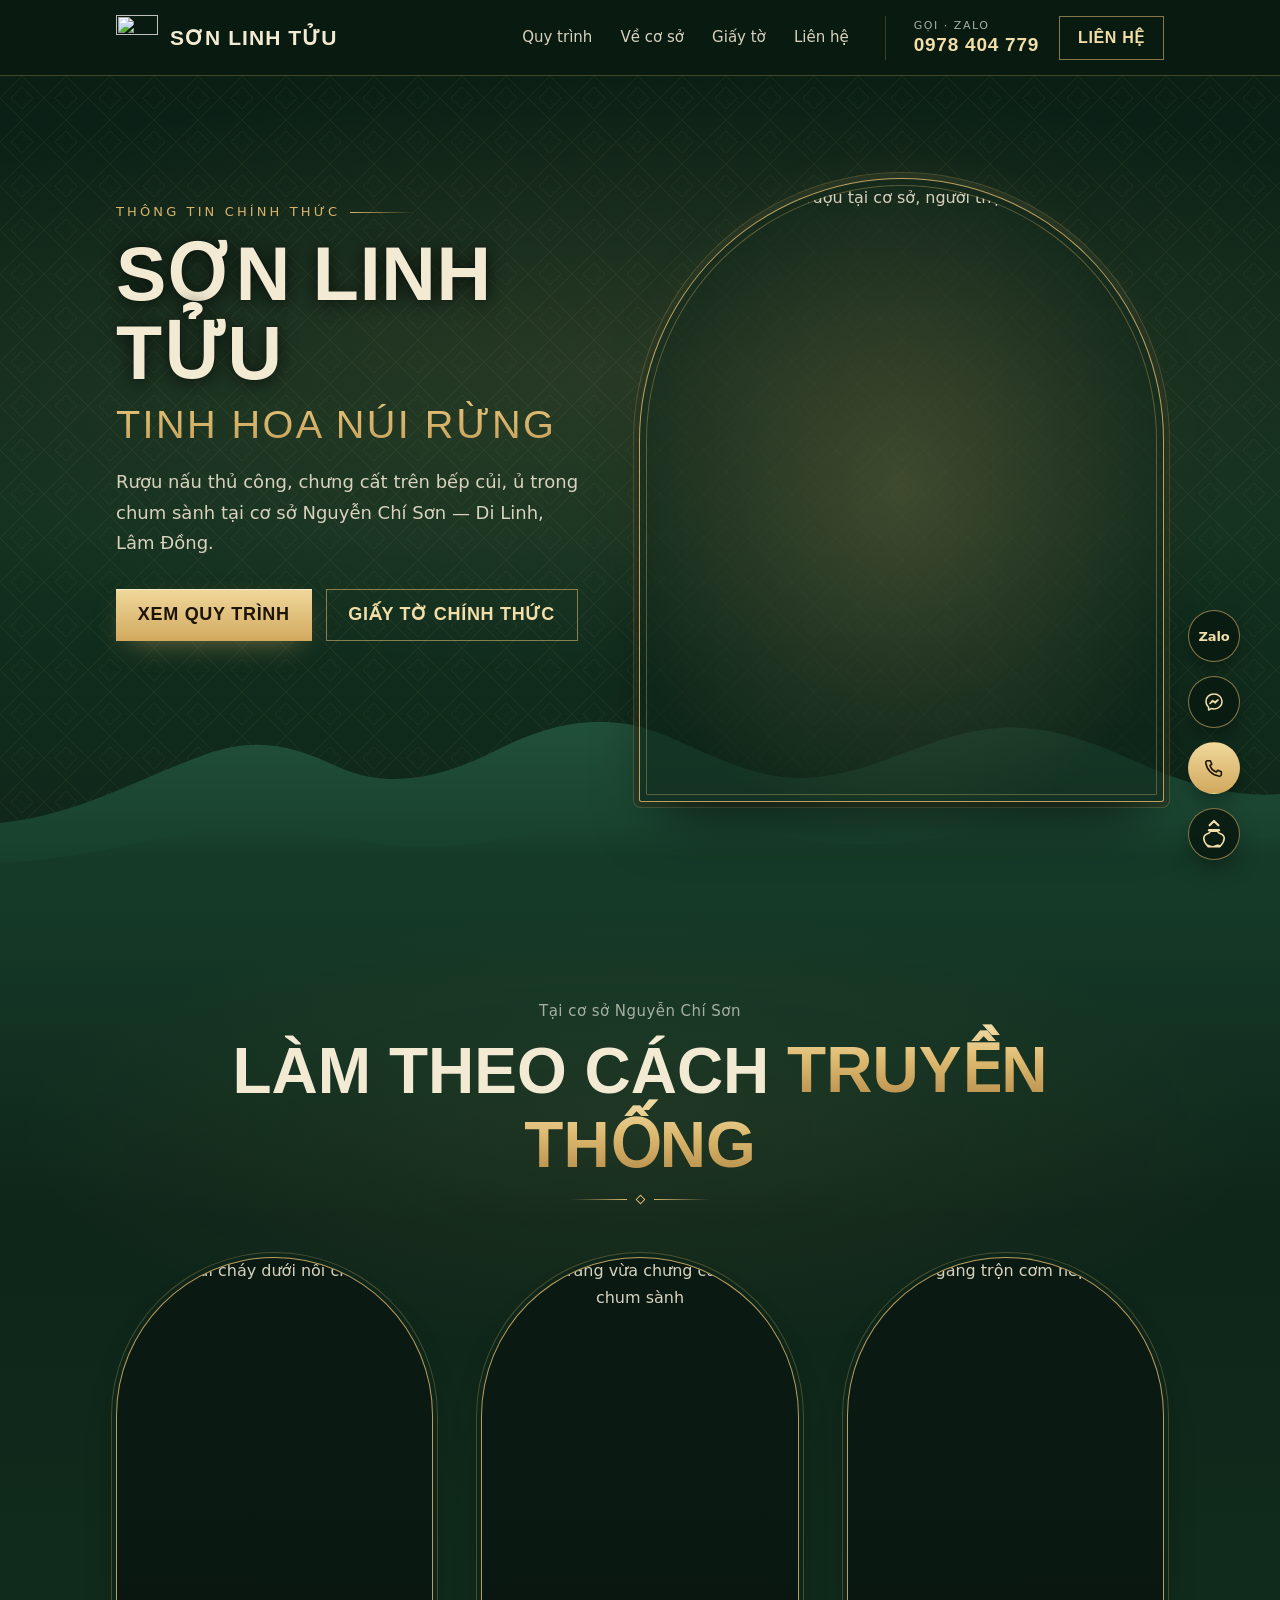
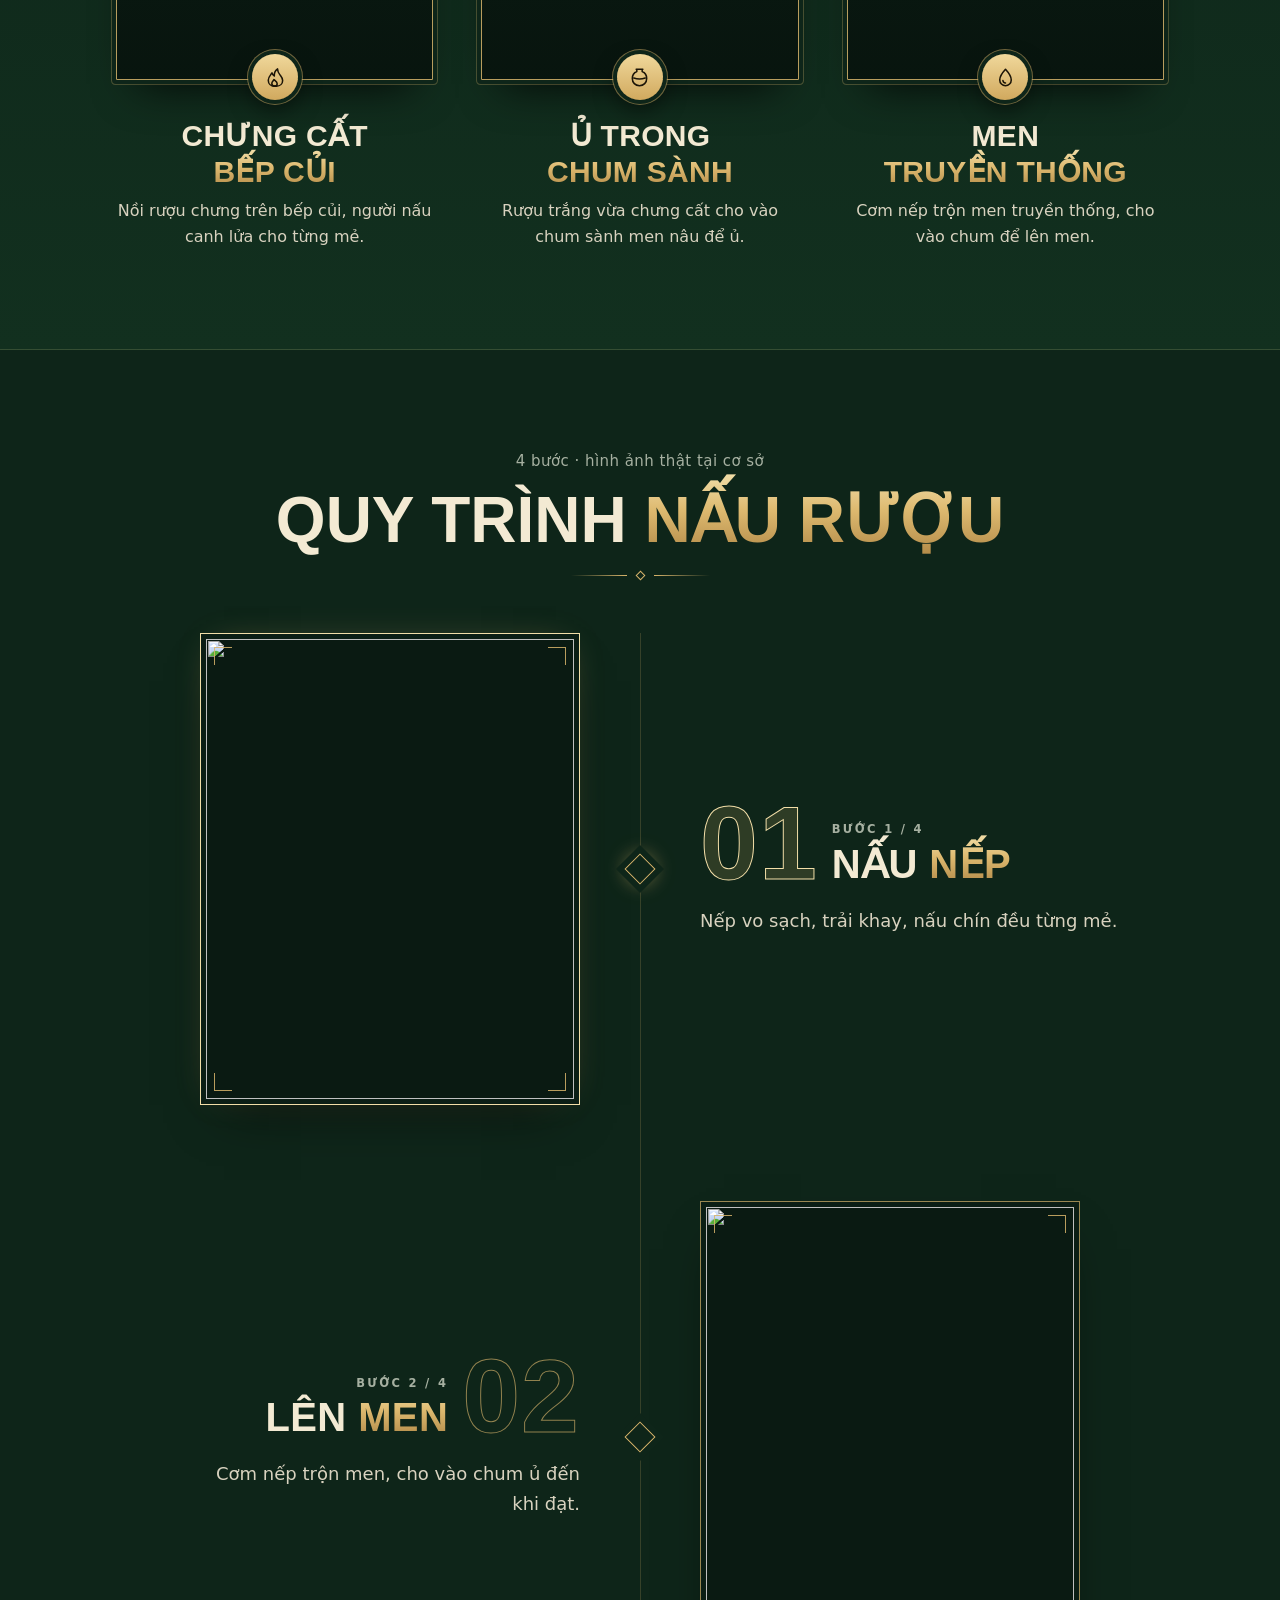
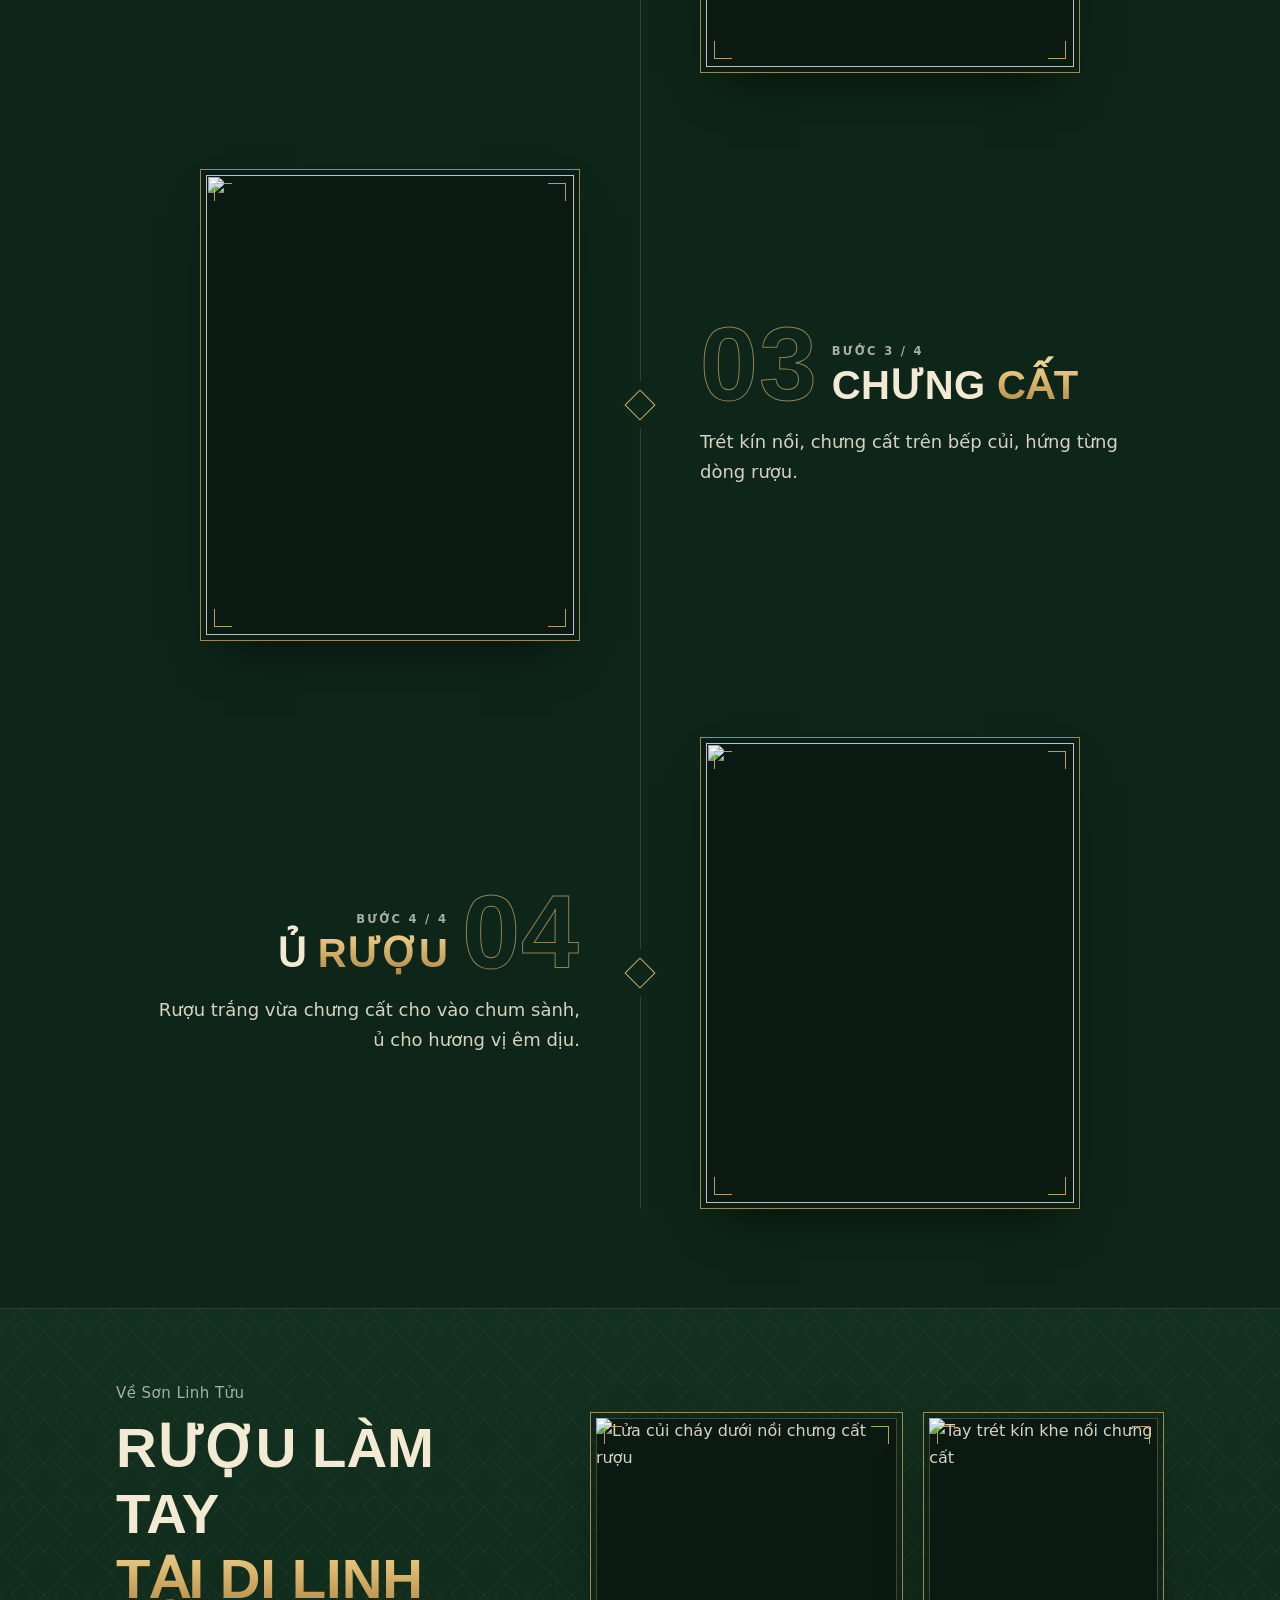
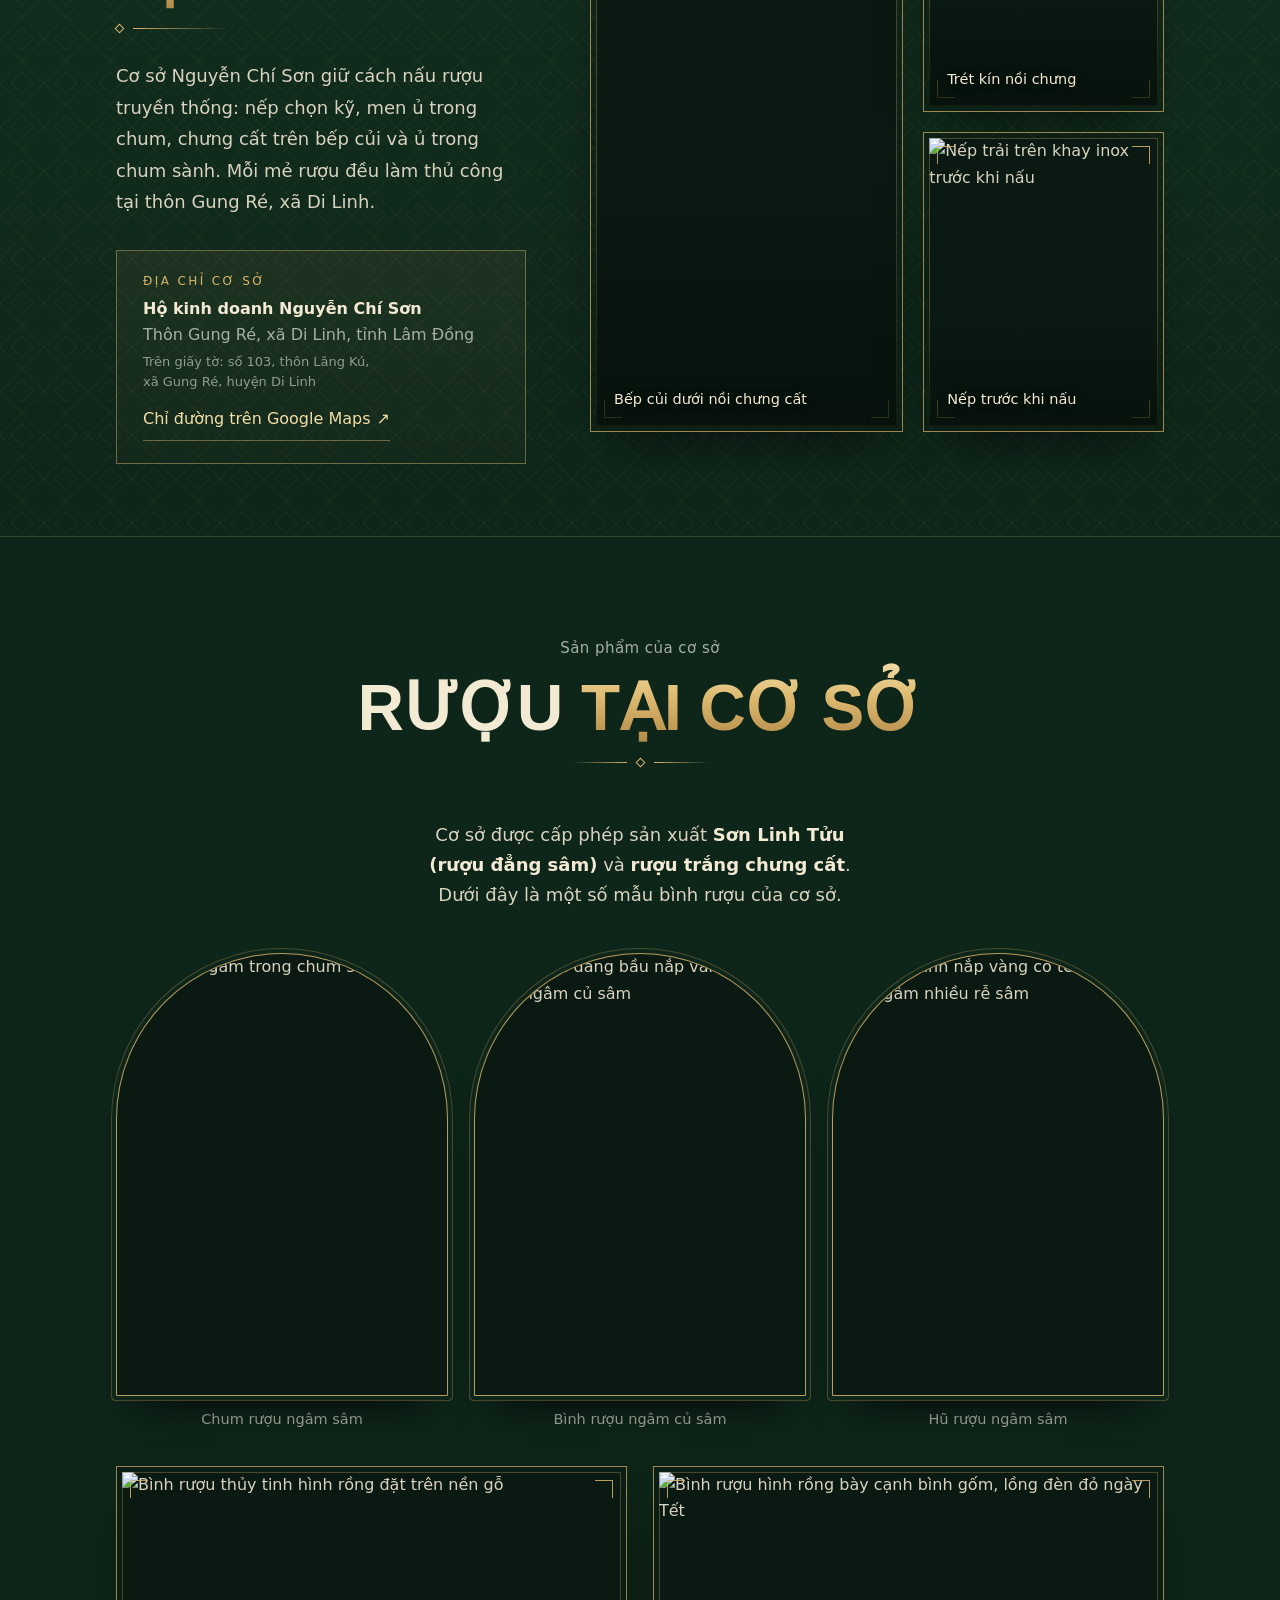
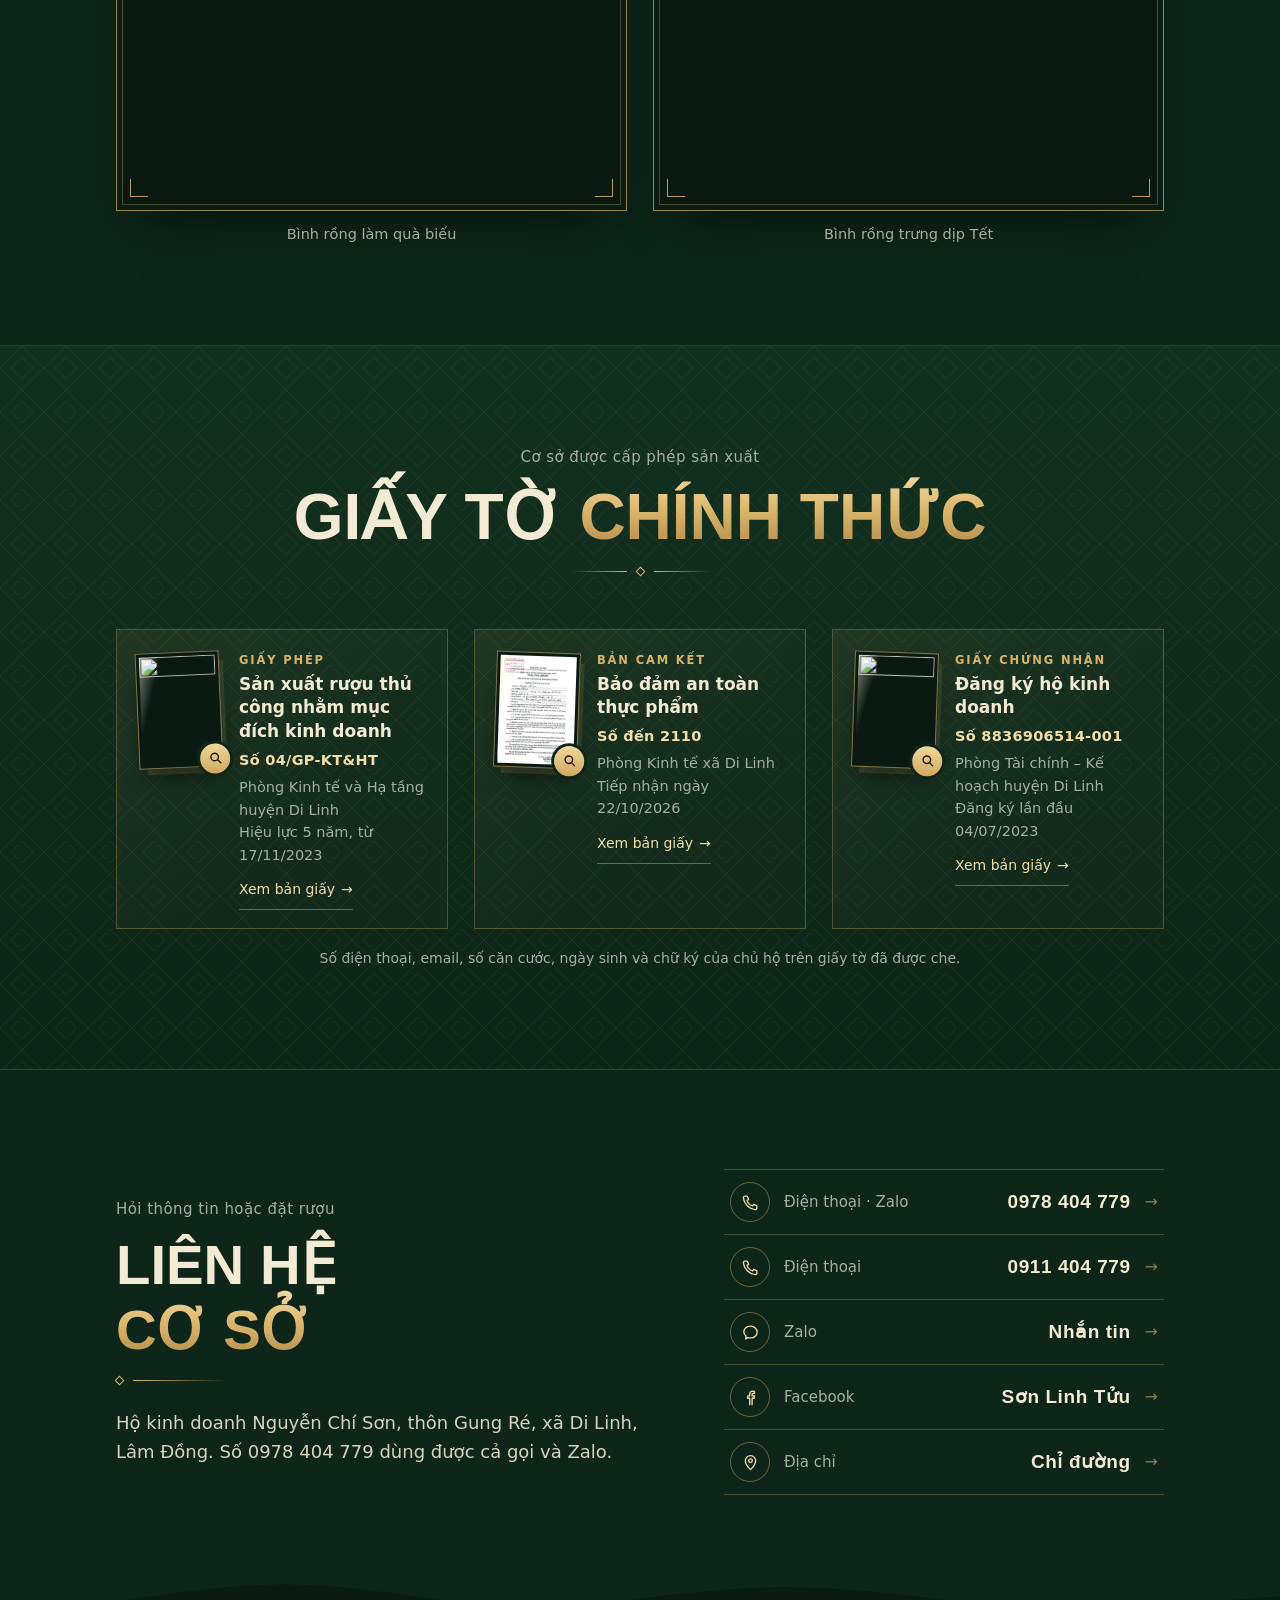
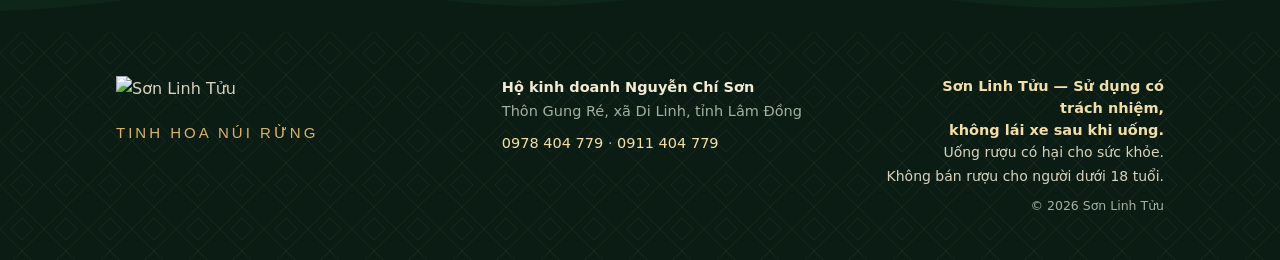
==== commit e367b83e: "Bản 30: ảnh hiện nhanh hơn khi cuộn tới - Hiện dần bắt đầu ngay khi phần tử chạm đáy màn hình (trước" ====
--- a/qr.html
+++ b/qr.html
@@ -24,7 +24,7 @@
 <link rel="preload" as="image" href="assets/img/mat-tien-kho-chum.webp">
 <script>(function(){var d=document.documentElement,s=location.search;d.classList.add('js');var mau=/[?&]loader=/.test(s),qr=mau||/\/qr(\.html)?\/?$/.test(location.pathname);if(!qr)return;var da=false;try{da=sessionStorage.getItem('slt-cho')==='1';sessionStorage.setItem('slt-cho','1')}catch(e){}if(mau||!da)d.classList.add('cho-dang')})();</script>
 <link rel="stylesheet" href="assets/css/fonts.css?v=1">
-<link rel="stylesheet" href="assets/css/style.css?v=36">
+<link rel="stylesheet" href="assets/css/style.css?v=37">
 <link rel="stylesheet" href="assets/css/cho.css?v=5">
 <!-- ĐẾM LƯỢT XEM: dán mã Cloudflare Web Analytics vào đây khi có tài khoản. /qr = lượt quét tem chai, / = lượt vào từ link. -->
 <script type="application/ld+json">
@@ -451,6 +451,6 @@
   <div class="viewer__pages"></div>
 </dialog>
 
-<script src="assets/js/main.js?v=25" defer></script>
+<script src="assets/js/main.js?v=26" defer></script>
 </body>
 </html>
--- a/assets/css/style.css
+++ b/assets/css/style.css
@@ -0,0 +1,947 @@
+/* Sơn Linh Tửu — bản A "Nhãn chai thành trang"
+   Xanh rừng thẫm, vàng ánh kim, hoa văn chìm, núi nhiều lớp như tem.
+   Điện thoại trước, rồi máy tính bảng (≥640px), máy tính (≥1024px). */
+
+:root {
+  --rung: #0E2519;
+  --rung-2: #12301F;
+  --rung-3: #0A1C13;
+  --vang: #D8B46B;
+  --vang-sang: #F2DEA8;
+  --kem: #F3EAD3;
+  --chu: #D8D2BF;
+  --chu-mo: #A6B0A1;
+  --vien: rgba(216,180,107,.45);
+  --gold: linear-gradient(180deg, #F6E6B6 0%, #DDB96F 45%, #A77E3E 100%);
+  --gold-flat: linear-gradient(180deg, #F0D89B 0%, #D1A95E 100%);
+  --pattern: url("data:image/svg+xml,%3Csvg xmlns='http://www.w3.org/2000/svg' width='44' height='44'%3E%3Cg fill='none' stroke='%23D8B46B' stroke-opacity='.075'%3E%3Cpath d='M0 22 22 0l22 22-22 22z'/%3E%3Cpath d='M11 22 22 11l11 11-11 11z'/%3E%3C/g%3E%3C/svg%3E");
+  --display: "Oswald", "Arial Narrow", sans-serif;
+  --text: "Be Vietnam Pro", system-ui, sans-serif;
+  --bar-h: 70px;
+  --top-h: 76px;
+  --safe-b: env(safe-area-inset-bottom, 0px);
+}
+
+/* ---------- Nền ---------- */
+* { box-sizing: border-box; }
+html { -webkit-text-size-adjust: 100%; scroll-behavior: smooth; }
+body {
+  margin: 0; overflow-x: hidden;
+  background: var(--rung); color: var(--chu);
+  font: 400 16px/1.65 var(--text);
+  padding-bottom: calc(var(--bar-h) + var(--safe-b));
+}
+img, video, svg { display: block; max-width: 100%; }
+a { color: inherit; }
+button { font: inherit; color: inherit; }
+p { text-wrap: pretty; }
+:focus { outline: none; }
+/* Viền chọn chỉ hiện khi dùng bàn phím (lớp .kb do JS gắn). Safari/Chrome iPhone, Zalo coi focus do trang tự đặt
+   (mở hộp thoại, đóng hộp trả về nút) là focus-visible nên hiện khung vàng khi chạm — không để vậy nữa. */
+.kb :focus-visible { outline: 2px solid var(--vang-sang); outline-offset: 3px; }
+.nw { white-space: nowrap; } /* cụm chữ không tách giữa chừng (địa chỉ) */
+.sr { position: absolute; width: 1px; height: 1px; overflow: hidden; clip: rect(0 0 0 0); white-space: nowrap; }
+.skip { position: absolute; left: 12px; top: -60px; z-index: 60; padding: 10px 14px; background: var(--kem); color: var(--rung); font-weight: 600; }
+.skip:focus { top: 12px; }
+.wrap { width: min(100% - 40px, 1180px); margin-inline: auto; }
+
+/* Chữ vàng tô dải màu: dải màu chỉ phủ trong khung chữ, dấu chồng trên chữ hoa (Ấ Ợ Ừ) và dấu nặng
+   nằm ngoài khung sẽ mất ("NẤU RƯỢU" thành "NÂU RƯƠU"). Nới khung trên/dưới, bù bằng lề âm. */
+.gold-text {
+  background: var(--gold); -webkit-background-clip: text; background-clip: text; color: transparent;
+  padding: .32em .04em .16em; margin: -.32em -.04em -.16em;
+}
+
+/* ---------- Nút ---------- */
+.btn {
+  display: inline-flex; align-items: center; justify-content: center; gap: 10px;
+  min-height: 52px; padding: 0 22px; border: 0; cursor: pointer; text-decoration: none;
+  font: 600 18px/1.2 var(--display); letter-spacing: .04em; text-transform: uppercase;
+  transition: filter .2s ease, background-color .2s ease, border-color .2s ease;
+}
+.btn svg { width: 20px; height: 20px; flex: none; fill: none; stroke: currentColor; stroke-width: 1.8; stroke-linejoin: round; stroke-linecap: round; }
+.btn--gold { color: #1B1407; background: var(--gold-flat); box-shadow: inset 0 1px 0 rgba(255,255,255,.5), 0 10px 30px -12px rgba(216,180,107,.55); }
+.btn--gold:hover { filter: brightness(1.06); }
+.btn--line { color: var(--vang-sang); border: 1px solid rgba(216,180,107,.6); background: transparent; }
+.btn--line:hover { background: rgba(216,180,107,.08); border-color: var(--vang); }
+.btn--sm { min-height: 44px; padding: 0 18px; font-size: 16px; }
+.btn--lg { min-height: 58px; font-size: 20px; }
+
+.link {
+  display: inline-flex; align-items: center; gap: 6px; min-height: 44px; padding: 0;
+  color: var(--vang-sang); font-weight: 500; text-decoration: none;
+  background: none; border: 0; border-bottom: 1px solid rgba(216,180,107,.45); cursor: pointer;
+}
+.link:hover { border-bottom-color: var(--vang-sang); }
+.link span { transition: transform .2s ease; }
+.link:hover span { transform: translateX(3px); }
+
+/* ---------- Thanh trên cùng (máy tính) ---------- */
+.top { display: none; }
+
+/* ---------- Đầu trang ---------- */
+.hero {
+  --marks-h: 0px;
+  --nui: clamp(72px, 22vw, 140px); /* chiều cao lớp núi sau; hai lớp trước tính theo nó */
+  position: relative; overflow: hidden; isolation: isolate;
+  /* Đầu trang phủ đúng màn đầu tiên (trừ thanh 5 nút), nội dung nằm giữa, núi ở dưới không chạm chữ */
+  display: flex; flex-direction: column;
+  min-height: calc(100vh - 70px); min-height: calc(100svh - 70px - env(safe-area-inset-bottom, 0px));
+  background:
+    radial-gradient(120% 60% at 50% 36%, rgba(216,180,107,.12), transparent 60%),
+    var(--pattern),
+    linear-gradient(180deg, #0B1F15 0%, var(--rung-2) 55%, var(--rung) 100%);
+}
+.hero__in {
+  flex: 1; display: grid; justify-items: center; align-content: center; text-align: center;
+  padding: 14px 20px calc(var(--nui) * .92 + 16px);
+  grid-template-areas: "emblem" "seal" "stage" "title" "lead" "cta";
+}
+/* Điện thoại: bỏ lớp bọc chữ để xếp ảnh vòm chen giữa dòng xác nhận và tên thương hiệu */
+.hero__text { display: contents; }
+.hero__emblem { grid-area: emblem; width: clamp(42px, 7vh, 56px); height: auto; margin: 0 auto; filter: drop-shadow(0 4px 18px rgba(216,180,107,.25)); }
+
+.seal {
+  display: flex; align-items: center; justify-content: center; gap: 10px;
+  grid-area: seal; margin: 6px 0 10px; white-space: nowrap;
+  font: 500 12px/1.4 var(--text); letter-spacing: .24em; text-transform: uppercase; color: var(--vang);
+}
+.seal::before, .seal::after { content: ""; width: 34px; height: 1px; background: linear-gradient(90deg, transparent, var(--vang)); }
+.seal::after { transform: scaleX(-1); }
+
+.title { grid-area: title; position: relative; z-index: 3; margin: calc(-1 * clamp(58px, 17vw, 84px)) 0 0; font-family: var(--display); font-weight: 600; text-transform: uppercase; line-height: 1.05; }
+.title__l1 { display: block; color: var(--kem); font-size: clamp(42px, 13.2vw, 76px); letter-spacing: .01em; text-shadow: 0 2px 18px rgba(0,0,0,.75), 0 0 2px rgba(0,0,0,.4); }
+.title__l2 { display: block; margin-top: calc(8px - .32em); font-size: clamp(24px, 7.4vw, 40px); font-weight: 500; letter-spacing: .06em; }
+
+.hero__lead { grid-area: lead; position: relative; z-index: 3; max-width: 30em; margin: 12px auto 0; font-size: 15px; line-height: 1.6; color: var(--chu); }
+.hero__cta { display: none; grid-area: cta; justify-content: center; }
+.hero__stage { grid-area: stage; position: relative; z-index: 1; }
+.arch {
+  margin: 0; padding: 6px;
+  /* Rộng tối đa 80% màn, nhưng không cao quá phần màn còn lại sau biểu tượng, tên, đoạn giới thiệu và núi */
+  width: min(80vw, 340px); width: min(80vw, 340px, calc((100vh - 400px) * .886 + 12px)); width: min(80vw, 340px, calc((100svh - 400px - env(safe-area-inset-bottom, 0px)) * .886 + 12px));
+  border: 1px solid rgba(216,180,107,.85); border-radius: 999px 999px 10px 10px;
+  -webkit-mask-image: linear-gradient(180deg, #000 58%, rgba(0,0,0,.35) 84%, transparent 100%);
+  mask-image: linear-gradient(180deg, #000 58%, rgba(0,0,0,.35) 84%, transparent 100%);
+  background: rgba(14,37,25,.6);
+  box-shadow: 0 0 0 4px var(--rung), 0 0 0 5px rgba(216,180,107,.28);
+}
+.arch__in { position: relative; overflow: hidden; aspect-ratio: 620 / 700; border-radius: 999px 999px 6px 6px; box-shadow: inset 0 0 0 1px rgba(216,180,107,.35); }
+.arch__in img { width: 100%; height: 100%; object-fit: cover; object-position: 50% 40%; animation: keo 16s ease-in-out infinite alternate; }
+@keyframes keo { from { transform: scale(1.1); } to { transform: scale(1.18) translateY(-1.5%); } } /* luôn phóng ≥10% để dịch theo chuột (±5px) không lộ mép */
+
+/* Núi: 2 lớp đổ bóng mềm, không viền. Đường cong kéo giãn theo bề ngang vẫn tự nhiên, không bị cắt ở màn rộng */
+.mtn { position: absolute; left: 0; width: 100%; pointer-events: none; }
+.hero .mtn { z-index: 0; will-change: transform; }
+.mtn--back { bottom: var(--marks-h); height: var(--nui); }
+.mtn--mid { bottom: var(--marks-h); height: calc(var(--nui) * .69); }
+
+
+/* ---------- Khung chung các phần ---------- */
+.sec { position: relative; padding: clamp(36px, 10vh, 80px) 0 clamp(32px, 8vh, 64px); }
+.sec--pattern { background: var(--pattern), linear-gradient(180deg, var(--rung-2), var(--rung)); border-block: 1px solid rgba(216,180,107,.16); }
+.head { text-align: center; margin-bottom: 32px; }
+.kicker { margin: 0 0 10px; font-size: 14px; letter-spacing: .03em; color: var(--chu-mo); }
+.h2 { margin: 0; font-family: var(--display); font-weight: 600; text-transform: uppercase; font-size: clamp(40px, 12.8vw, 64px); line-height: 1.16; color: var(--kem); }
+.h2 span { display: block; }
+.orn { display: flex; align-items: center; justify-content: center; gap: 10px; margin-top: 14px; }
+.orn::before, .orn::after { content: ""; width: 56px; height: 1px; }
+.orn::before { background: linear-gradient(90deg, transparent, var(--vang)); }
+.orn::after { background: linear-gradient(270deg, transparent, var(--vang)); } /* đậm phía hình thoi, không lật bằng transform */
+.orn i { width: 7px; height: 7px; border: 1px solid var(--vang); transform: rotate(45deg); }
+
+/* Khung ảnh/video viền vàng đôi, góc như khung nhãn */
+.frame { padding: 5px; border: 1px solid rgba(216,180,107,.7); background: rgba(0,0,0,.18); box-shadow: 0 24px 50px -24px rgba(0,0,0,.7); }
+.frame__in { position: relative; overflow: hidden; aspect-ratio: 4 / 5; background: #0a1a12; box-shadow: inset 0 0 0 1px rgba(216,180,107,.3); }
+.frame__in img, .frame__in video { position: absolute; inset: 0; width: 100%; height: 100%; object-fit: cover; }
+.frame__in video { opacity: 0; transition: opacity .35s ease; }
+.frame__in video.is-on { opacity: 1; }
+.frame__in::after {
+  content: ""; position: absolute; inset: 8px; pointer-events: none; opacity: .85;
+  background:
+    linear-gradient(var(--vang), var(--vang)) top left / 18px 1px no-repeat,
+    linear-gradient(var(--vang), var(--vang)) top left / 1px 18px no-repeat,
+    linear-gradient(var(--vang), var(--vang)) top right / 18px 1px no-repeat,
+    linear-gradient(var(--vang), var(--vang)) top right / 1px 18px no-repeat,
+    linear-gradient(var(--vang), var(--vang)) bottom left / 18px 1px no-repeat,
+    linear-gradient(var(--vang), var(--vang)) bottom left / 1px 18px no-repeat,
+    linear-gradient(var(--vang), var(--vang)) bottom right / 18px 1px no-repeat,
+    linear-gradient(var(--vang), var(--vang)) bottom right / 1px 18px no-repeat;
+}
+
+/* ---------- Ba điểm nhấn: khung vòm chạy video, số viền vàng, tiêu đề hai màu ---------- */
+.diem-sec { padding-top: 52px; border-bottom: 1px solid rgba(216,180,107,.16); background: radial-gradient(70% 30% at 50% 22%, rgba(216,180,107,.08), transparent 70%), linear-gradient(180deg, #153A28 0, var(--rung) 320px, var(--rung-2) 100%); } /* mép trên đúng màu chân núi đầu trang (liền, không đường nối), tối dần sau khi cuộn qua */
+.diem-list { display: grid; gap: 40px; max-width: 520px; margin: 0 auto; }
+.diem { display: grid; grid-template-columns: 43% 1fr; gap: 22px; align-items: center; }
+.diem:nth-child(even) { grid-template-columns: 1fr 43%; }
+.diem:nth-child(even) .diem__media { order: 2; }
+.diem:nth-child(even) .diem__body { text-align: right; }
+.diem__media { position: relative; padding-bottom: 20px; }
+.diem__arch {
+  position: relative; overflow: hidden; aspect-ratio: 3 / 4; background: #0a1a12;
+  border: 1px solid rgba(216,180,107,.85); border-radius: 999px 999px 8px 8px;
+  box-shadow: 0 0 0 4px var(--rung), 0 0 0 5px rgba(216,180,107,.28), 0 26px 44px -22px rgba(0,0,0,.85);
+  transition: border-color .4s ease, box-shadow .5s ease, transform .5s cubic-bezier(.2,.7,.2,1);
+}
+.diem__arch img, .diem__arch video { position: absolute; inset: 0; width: 100%; height: 100%; object-fit: cover; transition: transform 1.2s cubic-bezier(.2,.7,.2,1), opacity .35s ease; }
+.diem__arch video { opacity: 0; }
+.diem__arch video.is-on { opacity: 1; }
+.diem__arch::after { content: ""; position: absolute; inset: 0; background: linear-gradient(180deg, transparent 55%, rgba(6,16,11,.55)); pointer-events: none; }
+.diem__icon {
+  position: absolute; left: 50%; bottom: 0; width: 46px; height: 46px; margin-left: -23px; border-radius: 50%;
+  display: grid; place-items: center; background: var(--gold-flat);
+  box-shadow: 0 0 0 4px var(--rung), 0 0 0 5px rgba(216,180,107,.5), 0 10px 22px rgba(0,0,0,.5);
+  transition: transform .5s cubic-bezier(.2,.7,.2,1), box-shadow .4s ease;
+}
+.diem__icon svg { width: 23px; height: 23px; fill: none; stroke: #1B1407; stroke-width: 1.6; stroke-linecap: round; stroke-linejoin: round; }
+.diem__t { margin: 0 0 8px; font: 600 25px/1.2 var(--display); text-transform: uppercase; color: var(--kem); letter-spacing: .01em; }
+.diem__t span { display: block; }
+.diem__body p { margin: 0; font-size: 15px; line-height: 1.6; color: var(--chu); }
+.diem:active .diem__arch { border-color: var(--vang-sang); box-shadow: 0 0 0 4px var(--rung), 0 0 0 5px rgba(216,180,107,.6), 0 0 34px -6px rgba(216,180,107,.45); }
+.diem:active .diem__icon { transform: scale(.92); }
+
+/* ---------- Quy trình: cuộn dọc từng bước, vạch vàng chạy theo, bước đang xem sáng lên ---------- */
+.steps { list-style: none; position: relative; max-width: 560px; margin: 0 auto; padding: 0 0 0 34px; }
+.steps::before, .steps::after { content: ""; position: absolute; left: 9px; top: 26px; bottom: 26px; width: 1px; }
+.steps::before { background: rgba(216,180,107,.2); }
+.steps::after {
+  transform-origin: top; transform: scaleY(var(--p, 0)); will-change: transform;
+  background: linear-gradient(180deg, var(--vang), var(--vang-sang)); box-shadow: 0 0 10px rgba(216,180,107,.55);
+}
+.step { position: relative; }
+.step + .step { margin-top: 64px; }
+.step__n {
+  position: absolute; z-index: 1; left: -33px; top: 18px; width: 19px; height: 19px;
+  transform: rotate(45deg); border: 1px solid var(--vang); background: var(--rung); box-shadow: 0 0 0 6px var(--rung);
+}
+.step__head { display: flex; align-items: flex-end; gap: 14px; margin-bottom: 26px; } /* chừa chỗ khung video nhấc lên khi rê chuột */
+.step__no {
+  flex: none; font: 600 70px/.82 var(--display); letter-spacing: .01em;
+  color: transparent; -webkit-text-stroke: 1px rgba(216,180,107,.65);
+}
+.step__of { margin: 0 0 4px; font: 600 11.5px/1.4 var(--text); letter-spacing: .2em; text-transform: uppercase; color: var(--chu-mo); }
+.step__t { margin: 0; font: 600 clamp(28px, 8vw, 34px)/1.12 var(--display); text-transform: uppercase; letter-spacing: .01em; color: var(--kem); }
+.step__desc { margin: 22px 0 0; font-size: 16.5px; line-height: 1.65; color: var(--chu); }
+.step__body > .frame { width: min(100%, calc((100vh - 270px) * .8 + 12px)); width: min(100%, calc((100svh - 270px - env(safe-area-inset-bottom, 0px)) * .8 + 12px)); }
+
+/* Bước đang xem: các bước khác dịu xuống để mắt tập trung.
+   Vạch vàng chạm hình thoi của bước nào (JS gắn is-qua) thì hình thoi tô vàng và xoay nửa vòng, bước đó sáng lên (is-active). */
+.step { transition: opacity .6s ease; }
+.steps.is-live .step:not(.is-active) { opacity: .45; }
+.step__n { transition: background-color .45s ease, box-shadow .45s ease, rotate .9s cubic-bezier(.3,.8,.25,1); }
+.step__no, .step .frame { transition: color .45s ease, -webkit-text-stroke-color .45s ease, border-color .45s ease, box-shadow .45s ease, transform .5s cubic-bezier(.2,.7,.2,1); }
+.step.is-qua .step__n { background: var(--vang); rotate: 180deg; }
+.step.is-active .step__n { box-shadow: 0 0 0 6px var(--rung), 0 0 20px rgba(216,180,107,.75); }
+.step.is-active .step__no { color: rgba(216,180,107,.16); -webkit-text-stroke-color: var(--vang-sang); }
+.step.is-active .frame { border-color: var(--vang-sang); box-shadow: 0 24px 50px -24px rgba(0,0,0,.7), 0 0 34px -16px rgba(216,180,107,.45); }
+
+/* ---------- Về cơ sở ---------- */
+.about__lead { margin: 0 auto 24px; max-width: 36em; font-size: 16.5px; color: var(--chu); text-align: center; }
+.place {
+  max-width: 460px; margin: 0 auto 36px; padding: 18px 20px;
+  border: 1px solid var(--vien); background: linear-gradient(180deg, rgba(216,180,107,.07), rgba(216,180,107,.02));
+  text-align: center;
+}
+.place__label { margin: 0 0 6px; font: 500 12px/1.4 var(--text); letter-spacing: .2em; text-transform: uppercase; color: var(--vang); }
+.place address { font-style: normal; color: var(--chu-mo); text-wrap: balance; }
+.place strong { display: block; color: var(--kem); font-weight: 600; }
+.place__cu { display: block; margin-top: 4px; font-size: 13px; line-height: 1.5; color: var(--chu-mo); opacity: .85; }
+.place .link { margin-top: 6px; }
+
+.gallery { display: grid; grid-template-columns: 1fr 1fr; gap: 14px; max-width: 460px; margin: 0 auto; }
+.gallery figure { margin: 0; }
+.gallery__big { grid-column: 1 / -1; }
+.gallery__big .frame__in { max-height: calc(100vh - 150px); }
+.gallery figcaption { margin-top: 8px; font-size: 14px; color: var(--chu-mo); text-align: center; }
+
+/* ---------- Rượu tại cơ sở: ảnh bình thật, không thông số chai ---------- */
+.ruou__lead { margin: 0 auto 28px; max-width: 34em; text-align: center; font-size: 16.5px; color: var(--chu); text-wrap: balance; }
+.ruou__lead strong { color: var(--kem); font-weight: 600; }
+.ruou { display: grid; grid-template-columns: 1fr 1fr; gap: 26px 16px; max-width: 520px; margin: 0 auto; }
+.ruou > .ruou__doc:first-child { grid-column: 1 / -1; justify-self: center; width: min(100%, 300px); } /* dòng rượu sâm: chum ngâm sâm lớn trước */
+.ruou figure { margin: 0; }
+.ruou__vom {
+  position: relative; overflow: hidden; aspect-ratio: 3 / 4; background: #0a1a12;
+  border: 1px solid rgba(216,180,107,.85); border-radius: 999px 999px 8px 8px;
+  box-shadow: 0 0 0 4px var(--rung), 0 0 0 5px rgba(216,180,107,.28), 0 26px 44px -22px rgba(0,0,0,.85);
+  transition: border-color .4s ease, box-shadow .5s ease, transform .5s cubic-bezier(.2,.7,.2,1);
+}
+.ruou__vom img { position: absolute; inset: 0; width: 100%; height: 100%; object-fit: cover; transition: transform 1.2s cubic-bezier(.2,.7,.2,1); }
+.ruou__ngang { grid-column: 1 / -1; }
+.ruou__ngang .frame__in { aspect-ratio: 3 / 2; }
+.ruou figcaption { margin-top: 12px; text-align: center; font-size: 14.5px; color: var(--chu-mo); transition: color .3s ease; }
+
+/* ---------- Giấy tờ ---------- */
+.docs { list-style: none; margin: 0 auto; padding: 0; display: grid; gap: 14px; max-width: 520px; }
+.doc {
+  display: grid; grid-template-columns: 86px 1fr; gap: 18px; align-items: start; padding: 18px 16px;
+  border: 1px solid rgba(216,180,107,.3); background: linear-gradient(135deg, rgba(216,180,107,.08), rgba(216,180,107,.015) 60%);
+}
+.doc__paper {
+  position: relative; display: block; padding: 3px; border: 1px solid rgba(216,180,107,.6); background: #0a1a12; cursor: zoom-in;
+  transform: rotate(-2.5deg); box-shadow: 6px 8px 0 -2px rgba(216,180,107,.12), 0 14px 24px -10px rgba(0,0,0,.7);
+  transition: transform .45s cubic-bezier(.2,.7,.2,1), box-shadow .45s ease;
+}
+.doc + .doc .doc__paper { transform: rotate(2deg); }
+.doc__paper img { width: 100%; height: auto; aspect-ratio: 200 / 283; object-fit: cover; }
+.doc__zoom { position: absolute; right: -8px; bottom: -8px; width: 30px; height: 30px; border-radius: 50%; display: grid; place-items: center; background: var(--gold-flat); box-shadow: 0 0 0 3px var(--rung); }
+.doc__zoom svg { width: 15px; height: 15px; fill: none; stroke: #1B1407; stroke-width: 2.2; stroke-linecap: round; }
+.doc__info { min-width: 0; }
+.doc__kind { margin: 0 0 4px; font: 600 11.5px/1.4 var(--text); letter-spacing: .16em; text-transform: uppercase; color: var(--vang); }
+.doc h3 { margin: 0 0 6px; font: 600 16px/1.4 var(--text); color: var(--kem); }
+.doc__so { margin: 0 0 6px; font: 600 14.5px/1.4 var(--text); color: var(--vang-sang); letter-spacing: .02em; }
+.doc__meta { margin: 0; font-size: 14.5px; line-height: 1.55; color: var(--chu-mo); }
+.doc .link { min-height: 40px; margin-top: 4px; font-size: 14px; }
+.docs__note { margin: 18px 0 0; text-align: center; font-size: 14px; color: var(--chu-mo); }
+/* Mời xem giấy tờ. Tờ giấy lắc theo cú cuộn như giấy thật (JS đặt rotate/translate), cuộn tới vừa tầm mắt thì rung mạnh hơn
+   kèm một nhịp sáng (is-loe): viền vàng sáng, vệt sáng lướt qua mặt giấy, kính lúp tỏa vòng, mũi tên "Xem bản giấy" nhích tới. */
+.doc__paper::before {
+  content: ""; position: absolute; inset: 3px; z-index: 1; pointer-events: none;
+  background: linear-gradient(105deg, transparent 38%, rgba(255,246,214,.6) 50%, transparent 62%) no-repeat 100% 0 / 250% 100%;
+}
+.doc__paper::after { content: ""; position: absolute; inset: -1px; pointer-events: none; opacity: 0; box-shadow: 0 0 0 1px var(--vang-sang), 0 0 24px 2px rgba(216,180,107,.55); transition: opacity .4s ease; }
+.doc__zoom { z-index: 2; }
+.doc__zoom::after { content: ""; position: absolute; inset: 0; border-radius: 50%; border: 1.5px solid var(--vang-sang); opacity: 0; pointer-events: none; }
+.doc.is-loe .doc__paper::after { animation: giay-vien 2s ease; }
+.doc.is-loe .doc__paper::before { animation: giay-loe 2s ease-in-out; }
+.doc.is-loe .doc__zoom { animation: lup-nhip 2s ease; }
+.doc.is-loe .doc__zoom::after { animation: lup-vong 2s ease-out; }
+.doc.is-loe .link span { display: inline-block; animation: mui-nhich 2s ease; }
+@keyframes giay-vien { 0% { opacity: 0; } 10%, 55% { opacity: 1; } 100% { opacity: 0; } }
+@keyframes giay-loe { 0%, 20% { background-position: 100% 0; } 85%, 100% { background-position: 0 0; } }
+@keyframes lup-nhip { 0%, 50%, 100% { transform: none; } 14% { transform: scale(1.18); } 30% { transform: scale(.96); } }
+@keyframes lup-vong { 0%, 8% { opacity: 0; transform: scale(1); } 14% { opacity: .9; } 80%, 100% { opacity: 0; transform: scale(2.1); } }
+@keyframes mui-nhich { 0%, 60%, 100% { transform: none; } 16% { transform: translateX(5px); } 30% { transform: translateX(1px); } 44% { transform: translateX(3px); } }
+
+/* ---------- Liên hệ ---------- */
+.contact__lead { margin: 0 auto 24px; max-width: 32em; text-align: center; color: var(--chu); }
+.contact__list { list-style: none; margin: 0 auto; padding: 0; max-width: 520px; border-top: 1px solid rgba(216,180,107,.28); }
+.contact__list li { border-bottom: 1px solid rgba(216,180,107,.28); }
+.contact__list a { display: flex; align-items: center; gap: 14px; min-height: 64px; padding: 0 6px; text-decoration: none; transition: background-color .25s ease, padding .3s ease; }
+.contact__list a::after { content: "→"; color: var(--vang); opacity: .6; transition: transform .25s ease, opacity .25s ease; }
+.contact__list a:active { background: rgba(216,180,107,.07); }
+.ci { flex: none; display: grid; place-items: center; width: 40px; height: 40px; border: 1px solid rgba(216,180,107,.45); border-radius: 50%; }
+.ci svg { width: 19px; height: 19px; fill: none; stroke: var(--vang-sang); stroke-width: 1.7; stroke-linejoin: round; stroke-linecap: round; }
+.contact__list .cl { flex: 1; font-size: 15px; color: var(--chu-mo); }
+.contact__list strong { font: 600 19px/1.2 var(--display); letter-spacing: .03em; color: var(--kem); white-space: nowrap; }
+
+/* ---------- Chân trang ---------- */
+.foot { position: relative; padding: 40px 0 110px; /* chừa chỗ nút lên đầu trang (52px + cách thanh 24px) để không che dòng cuối */ text-align: center; background: var(--pattern), var(--rung-3); }
+.mtn--foot { bottom: calc(100% - 1px); height: clamp(40px, 5vw, 90px); fill: var(--rung-3); }
+#lien-he { padding-bottom: calc(clamp(32px, 6vh, 56px) + clamp(40px, 5vw, 90px)); border-bottom: 0; }
+.foot__in { display: grid; gap: 22px; justify-items: center; }
+.foot__brand img { width: 190px; height: auto; margin: 0 auto; }
+.foot__tag { margin: 8px 0 0; font: 500 15px/1.4 var(--display); letter-spacing: .2em; text-transform: uppercase; color: var(--vang); }
+.foot p { margin: 0; }
+.foot__info { font-size: 14.5px; color: var(--chu-mo); display: grid; gap: 8px; }
+.foot__info strong { color: var(--kem); font-weight: 600; }
+.foot__info a { color: var(--vang-sang); text-decoration: none; white-space: nowrap; }
+.foot__resp { font: 600 14.5px/1.5 var(--text); color: var(--vang-sang); }
+.foot__warn { font-size: 14px; color: var(--chu); }
+.foot__copy { margin-top: 8px !important; font-size: 12.5px; color: var(--chu-mo); }
+
+/* ---------- Thanh liên hệ cố định (điện thoại, máy tính bảng): 5 cách liên hệ ngang hàng ---------- */
+.bar {
+  position: fixed; z-index: 30; left: 0; right: 0; bottom: 0;
+  height: calc(var(--bar-h) + var(--safe-b)); padding: 0 4px var(--safe-b);
+  display: grid; grid-template-columns: repeat(5, 1fr); align-items: end;
+  background: linear-gradient(180deg, #12301F, #0A1C13);
+  border-top: 1px solid rgba(216,180,107,.5); box-shadow: 0 -10px 30px rgba(0,0,0,.35);
+}
+.bar a, .bar button {
+  position: relative; display: grid; justify-items: center; align-content: center; gap: 5px;
+  height: var(--bar-h); padding: 0; border: 0; background: none; cursor: pointer;
+  color: var(--kem); text-decoration: none; font: 500 12.5px/1.2 var(--text);
+}
+.bar svg { width: 25px; height: 25px; fill: none; stroke: var(--vang); stroke-width: 1.6; stroke-linecap: round; stroke-linejoin: round; transition: transform .2s ease; }
+.bar a::before {
+  content: ""; position: absolute; left: 50%; top: 50%; width: 56px; height: 56px; margin: -32px 0 0 -28px; border-radius: 50%;
+  background: radial-gradient(circle, rgba(216,180,107,.24), rgba(216,180,107,0) 70%); transform: scale(0); transition: transform .25s ease;
+}
+.bar a:active::before { transform: scale(1); }
+.bar a:active svg { transform: scale(.88); }
+.bar .bar__main { align-content: end; padding-bottom: 11px; color: var(--vang-sang); font-weight: 600; }
+.bar__coin {
+  width: 52px; height: 52px; margin-top: -24px; border-radius: 50%; display: grid; place-items: center;
+  background: var(--gold-flat); box-shadow: 0 0 0 4px var(--rung-2), 0 0 0 5px rgba(216,180,107,.5), 0 8px 18px rgba(0,0,0,.4);
+  transition: transform .2s ease;
+}
+.bar .bar__coin svg { stroke: #1B1407; width: 24px; height: 24px; }
+.bar__main:active .bar__coin { transform: scale(.92); }
+
+/* ---------- Hộp thoại ---------- */
+.x { width: 44px; height: 44px; flex: none; display: grid; place-items: center; border: 1px solid rgba(216,180,107,.5); background: none; color: var(--vang-sang); cursor: pointer; }
+.x svg { width: 20px; height: 20px; fill: none; stroke: currentColor; stroke-width: 1.8; stroke-linecap: round; }
+.x:hover { background: rgba(216,180,107,.1); }
+
+.sheet {
+  width: min(100% - 24px, 440px); max-width: none; margin: auto auto 12px; padding: 20px;
+  border: 1px solid rgba(216,180,107,.55); background: var(--pattern), var(--rung-2); color: var(--chu);
+}
+.sheet::backdrop { background: rgba(3,10,6,.72); }
+.sheet__head { display: flex; justify-content: space-between; align-items: center; }
+.sheet h2 { margin: 0; font: 600 26px/1.3 var(--display); text-transform: uppercase; color: var(--kem); }
+.sheet p { margin: 6px 0 14px; color: var(--chu-mo); }
+.sheet__opt { display: flex; align-items: center; gap: 12px; min-height: 58px; margin-top: 10px; padding: 0 16px 0 8px; border: 1px solid rgba(216,180,107,.4); text-decoration: none; }
+.sheet__ico { flex: none; display: grid; place-items: center; width: 40px; height: 40px; background: rgba(216,180,107,.12); }
+.sheet__ico svg { width: 20px; height: 20px; fill: none; stroke: var(--vang-sang); stroke-width: 1.7; stroke-linejoin: round; }
+.sheet__opt .sheet__lbl { flex: 1; }
+
+.sheet__opt:hover { background: rgba(216,180,107,.08); }
+.sheet__opt span { color: var(--chu-mo); }
+.sheet__opt strong { font: 600 19px/1 var(--display); letter-spacing: .03em; color: var(--vang-sang); }
+
+.viewer {
+  width: 100%; max-width: 100%; height: 100%; max-height: 100%; margin: 0; padding: 0;
+  border: 0; background: rgba(6,16,11,.97); color: var(--chu); overflow: auto; overscroll-behavior: contain;
+}
+.viewer::backdrop { background: rgba(3,10,6,.85); }
+.viewer__head {
+  position: sticky; top: 0; z-index: 1; display: flex; justify-content: space-between; align-items: center; gap: 12px;
+  padding: 12px 16px; background: rgba(10,28,19,.96); border-bottom: 1px solid rgba(216,180,107,.3);
+}
+.viewer h2 { margin: 0; font: 600 16px/1.4 var(--text); color: var(--kem); }
+.viewer__pages { display: grid; gap: 16px; padding: 16px; max-width: 900px; margin: 0 auto; }
+.viewer__pages img { width: 100%; height: auto; background: #fff; }
+
+/* ===================== Máy tính bảng ≥ 640px ===================== */
+@media (min-width: 640px) {
+  .hero__lead { max-width: 34em; margin: 16px auto 0; font-size: 17px; }
+  .hero__emblem { width: clamp(48px, 6vh, 64px); }
+  .arch { width: min(56vw, 500px, calc((100vh - 440px) * .886 + 12px)); width: min(56vw, 500px, calc((100svh - 440px) * .886 + 12px)); }
+
+  .diem-list { max-width: 900px; grid-template-columns: repeat(3, 1fr); gap: 28px; }
+  .diem, .diem:nth-child(even) { grid-template-columns: 1fr; gap: 18px; text-align: center; }
+  .diem:nth-child(even) .diem__media { order: 0; }
+  .diem:nth-child(even) .diem__body { text-align: center; }
+  .diem__arch { width: min(100%, 300px); margin: 0 auto; }
+  .diem__t { font-size: 24px; }
+  .diem__body p { max-width: 22em; margin-inline: auto; }
+
+
+  /* Ảnh cơ sở: cả khối ảnh cao theo màn (không vượt một màn), chú thích nằm trên ảnh */
+  .gallery { max-width: 760px; grid-template-columns: 1.3fr 1fr; grid-template-rows: 1fr 1fr; height: clamp(250px, calc(100vh - 140px), 620px); }
+  .gallery__big { grid-column: 1; grid-row: 1 / span 2; }
+  .gallery figure, .gallery__big { position: relative; display: flex; flex-direction: row; min-height: 0; }
+  .gallery .frame, .gallery__big .frame { flex: 1; display: flex; min-height: 0; }
+  .gallery .frame__in, .gallery__big .frame__in { flex: 1; aspect-ratio: auto; min-height: 0; }
+  .gallery .frame__in::before { content: ""; position: absolute; inset: 0; z-index: 1; pointer-events: none; background: linear-gradient(180deg, transparent 58%, rgba(6,16,11,.82)); }
+  .gallery figcaption { position: absolute; z-index: 2; left: 20px; right: 16px; bottom: 16px; margin: 0; text-align: left; font-size: 14.5px; color: var(--kem); text-shadow: 0 1px 8px rgba(0,0,0,.7); }
+
+  .docs { max-width: 900px; grid-template-columns: 1fr 1fr; gap: 18px; }
+  .docs > .doc:last-child:nth-child(odd) { grid-column: 1 / -1; justify-self: center; width: calc(50% - 9px); } /* 3 giấy: thẻ thứ ba nằm giữa */
+}
+@media (min-width: 640px) and (max-width: 767px) and (max-aspect-ratio: 5/4) {
+  .docs { max-width: 560px; grid-template-columns: 1fr; } /* máy dọc hẹp: thẻ giấy một cột cho số hiệu đủ một dòng */
+  .docs > .doc:last-child:nth-child(odd) { grid-column: auto; justify-self: stretch; width: auto; }
+}
+@media (min-width: 640px) {
+  .ruou { max-width: 760px; grid-template-columns: repeat(6, minmax(0, 1fr)); gap: 30px 22px; }
+  .ruou > .ruou__doc, .ruou > .ruou__doc:first-child { grid-column: span 2; justify-self: stretch; width: auto; }
+  .ruou__ngang { grid-column: span 3; }
+}
+
+/* ===================== Máy tính ≥ 1024px ===================== */
+@media (min-width: 1024px) {
+  html { scroll-padding-top: 72px; } /* thanh trên thu còn 64px khi cuộn */
+  body { padding-bottom: 0; }
+  .bar { display: none; }
+
+  /* Thanh trên cùng */
+  .top {
+    display: block; position: sticky; top: 0; z-index: 40; height: var(--top-h);
+    background: rgba(9,26,17,.9); -webkit-backdrop-filter: blur(12px); backdrop-filter: blur(12px);
+    border-bottom: 1px solid rgba(216,180,107,.28);
+  }
+  .top__in { height: 100%; display: flex; align-items: center; gap: clamp(20px, 2.8vw, 40px); }
+  .top__brand { display: flex; align-items: center; gap: 12px; text-decoration: none; }
+  .top__brand img { width: 42px; height: auto; }
+  .top__brand span { font: 600 21px/1.3 var(--display); letter-spacing: .05em; text-transform: uppercase; color: var(--kem); }
+  .top__nav { display: flex; gap: clamp(18px, 2.2vw, 32px); margin-left: auto; }
+  .top__nav a { position: relative; padding: 8px 0; font-size: 15px; font-weight: 500; color: var(--chu); text-decoration: none; transition: color .2s ease; }
+  .top__nav a::after { content: ""; position: absolute; left: 0; right: 0; bottom: 2px; height: 1px; background: var(--vang); transform: scaleX(0); transition: transform .25s ease; }
+  .top__nav a:hover, .top__nav a.is-here { color: var(--vang-sang); }
+  .top__nav a:hover::after, .top__nav a.is-here::after { transform: scaleX(1); }
+  .top__act { display: flex; align-items: center; gap: clamp(14px, 1.6vw, 20px); padding-left: clamp(18px, 2.2vw, 32px); border-left: 1px solid rgba(216,180,107,.25); }
+  .top__phone { display: grid; text-decoration: none; font: 600 19px/1.2 var(--display); letter-spacing: .04em; color: var(--vang-sang); }
+  .top__phone small { font: 500 11px/1.4 var(--text); letter-spacing: .14em; text-transform: uppercase; color: var(--chu-mo); }
+
+  /* Đầu trang máy tính: phần chung với máy nằm ngang ở khối "Đầu trang hai cột" */
+  .hero { min-height: calc(100vh - var(--top-h)); }
+  .hero__cta { display: flex; flex-wrap: wrap; gap: 14px; margin-top: clamp(18px, 3.6vh, 30px); }
+  .hero__cta .btn { white-space: nowrap; padding: 0 clamp(14px, 1.7vw, 22px); font-size: clamp(15px, 1.5vw, 18px); }
+  .hero__emblem { display: none; } /* thanh trên đã có biểu tượng */
+
+  /* Khung chung */
+  .sec { padding: clamp(64px, 11vh, 120px) 0; }
+  .head { margin-bottom: clamp(32px, 6vh, 56px); }
+  .head--start { text-align: left; }
+  .head--start .orn { justify-content: flex-start; }
+  .head--start .orn::before { display: none; }
+  .head--start .orn::after { width: 96px; background: linear-gradient(90deg, var(--vang), transparent); }
+  .h2 { font-size: clamp(52px, 5vw, 72px); }
+  .h2 span { display: inline; }
+  .head--start .h2 span { display: block; }
+  .kicker { font-size: 15px; }
+
+  /* Ba điểm nhấn */
+  .diem-sec { padding-top: clamp(64px, 11vh, 120px); }
+  .diem-list { max-width: none; gap: 48px; }
+  .diem__arch { width: min(100%, 340px, calc((100vh - 300px) * .75)); } /* cả hàng 3 khung + chữ vừa một màn */
+  .diem__t { font-size: 30px; }
+  .diem__body p { font-size: 16px; }
+
+  /* Quy trình: so le video / chữ quanh đường vàng giữa */
+  .steps { max-width: 1060px; padding: 0; }
+  .steps::before, .steps::after { left: 50%; top: 0; bottom: 0; }
+  .step + .step { margin-top: 96px; }
+  .step__n { left: 50%; top: 50%; width: 22px; height: 22px; translate: -50% -50%; }
+  .step__body {
+    display: grid; grid-template-columns: 1fr 1fr; column-gap: 120px;
+    grid-template-rows: 1fr auto auto 1fr; grid-template-areas: "media ." "media head" "media desc" "media .";
+  }
+  .step:nth-child(even) .step__body { grid-template-areas: ". media" "head media" "desc media" ". media"; }
+  .step__body > .frame { grid-area: media; width: min(100%, 380px, calc((100vh - 140px) * .8 + 12px)); justify-self: end; }
+  .step:nth-child(even) .step__body > .frame { justify-self: start; }
+  .step__head { grid-area: head; margin-bottom: 20px; }
+  .step__desc { grid-area: desc; margin: 0; max-width: 24em; font-size: 18px; }
+  .step:nth-child(even) .step__head { justify-self: end; flex-direction: row-reverse; text-align: right; }
+  .step:nth-child(even) .step__desc { justify-self: end; text-align: right; }
+  .step__no { font-size: 104px; }
+  .step__t { font-size: 40px; }
+
+  /* Về cơ sở: chữ trái, ảnh phải */
+  .about { display: grid; grid-template-columns: minmax(0, 5fr) minmax(0, 7fr); gap: clamp(40px, 5vw, 72px); align-items: center; }
+  .about .h2, .contact .h2 { font-size: clamp(42px, 4.4vw, 72px); }
+  .about .head { margin-bottom: 28px; }
+  .about__lead { margin: 0 0 32px; text-align: left; font-size: 18px; line-height: 1.75; }
+  .place { margin: 0; max-width: none; text-align: left; padding: 22px 26px; }
+  .gallery { max-width: none; margin: 0; gap: 20px; }
+  /* Bấm "Về cơ sở" phải thấy trọn phần: khung ảnh cao theo màn hình, chú thích nằm trên ảnh */
+  #ve-co-so { padding-block: 72px; }
+  .gallery { height: clamp(380px, calc(100vh - var(--top-h) - 150px), 620px); }
+  .gallery figcaption { left: 24px; bottom: 20px; }
+
+  .docs { max-width: 1040px; gap: 28px; }
+  .docs > .doc:last-child:nth-child(odd) { width: calc(50% - 14px); }
+  .ruou__lead { margin-bottom: clamp(28px, 5vh, 44px); font-size: 18px; }
+  .ruou { max-width: min(1060px, calc((100vh - var(--top-h) - 110px) * 2.3)); gap: 34px 26px; }
+  .doc { grid-template-columns: 112px 1fr; gap: 26px; padding: 26px 26px 22px; }
+  .doc h3 { font-size: 17px; }
+
+  /* Liên hệ: chữ trái, nút phải */
+  .contact { display: grid; grid-template-columns: minmax(0, 1fr) minmax(0, 440px); gap: clamp(40px, 5vw, 80px); align-items: center; }
+  .contact .head { margin-bottom: 24px; }
+  .contact__lead { margin: 0; text-align: left; font-size: 18px; }
+  .contact__list { margin: 0; max-width: none; }
+
+  /* Chân trang: 3 cột */
+  .foot { padding: clamp(36px, 5vh, 56px) 0 44px; text-align: left; }
+  #lien-he { padding-bottom: calc(clamp(48px, 8vh, 88px) + clamp(40px, 5vw, 90px)); }
+  .foot__in { grid-template-columns: 1.1fr 1fr 1fr; gap: 48px; justify-items: stretch; align-items: start; }
+  .foot__brand img { margin: 0; width: 220px; }
+  .foot__legal { text-align: right; }
+
+  /* Hộp thoại giữa màn hình */
+  .sheet { margin: auto; padding: 28px; }
+  .viewer { width: min(100% - 48px, 960px); height: calc(100% - 48px); margin: auto; border: 1px solid rgba(216,180,107,.4); }
+  .viewer__head { padding: 14px 24px; }
+  .viewer__pages { padding: 24px; }
+}
+
+
+/* ===================== Đầu trang hai cột: máy tính, và điện thoại / máy tính bảng nằm ngang ===================== */
+@media (min-width: 600px) and (min-aspect-ratio: 5/4) {
+  .hero {
+    --nui: clamp(64px, min(16vw, 26vh), 340px);
+    --dem: clamp(24px, 5vh, 64px); /* lề trên nội dung */
+  }
+  .hero__in {
+    width: min(100% - 80px, 1180px); margin: 0 auto; padding: var(--dem) 0 0;
+    display: grid; grid-template-columns: minmax(0, 1fr) auto; grid-template-rows: 1fr; column-gap: clamp(32px, 4vw, 96px);
+    grid-template-areas: "text stage"; justify-items: stretch; align-content: stretch; text-align: left;
+  }
+  /* Chữ nằm giữa phần trên núi (đỉnh núi cao nhất dưới chữ ≈ 75% lớp sau), khung vòm đứng trước núi, không bị núi cắt */
+  .hero__text { display: block; grid-area: text; align-self: center; margin-bottom: calc(var(--nui) * .75 + 24px); container-type: inline-size; }
+  .hero__cta { justify-content: flex-start; }
+  .hero__emblem { display: none; }
+  .seal { justify-content: flex-start; margin: 0 0 clamp(8px, 1.8vh, 14px); font-size: 13px; }
+  .seal::before { display: none; }
+  .seal::after { transform: none; width: 64px; background: linear-gradient(90deg, var(--vang), transparent); }
+  .title { margin: 0; }
+  /* Tên thương hiệu luôn một dòng: không lớn hơn bề ngang cột chữ (cqi = 1% bề ngang cột) */
+  .title__l1 { font-size: clamp(40px, min(6vw, 12vh), 124px); font-size: clamp(40px, min(6vw, 12vh, 16cqi), 124px); }
+  .title__l2 { font-size: clamp(24px, min(3.1vw, 5.4vh), 54px); font-size: clamp(24px, min(3.1vw, 5.4vh, 10cqi), 54px); margin-top: calc(10px - .32em); }
+  .hero__lead { margin: clamp(12px, 2.6vh, 22px) 0 0; max-width: 30em; font-size: clamp(15px, 2.3vh, 18px); line-height: 1.7; }
+  .hero__stage { grid-area: stage; align-self: center; z-index: 3; margin: 0 0 calc(var(--nui) * .2); }
+  .arch { -webkit-mask-image: none; mask-image: none; box-shadow: 0 30px 60px -20px rgba(0,0,0,.6), 0 0 0 5px rgba(14,37,25,.6), 0 0 0 6px rgba(216,180,107,.25); }
+  .arch__in { aspect-ratio: 620 / 740; }
+}
+
+/* Máy tính (màn ngang): khung vòm cao theo màn, trừ thanh trên, lề trên và phần núi dưới chân */
+@media (min-width: 1024px) and (min-aspect-ratio: 5/4) {
+  /* Khung vòm tối đa 55% bề ngang nội dung (chừa cột chữ), và không cao quá màn */
+  .hero { --vom-max: calc((100vw - 232px) * .55 - 4vw); }
+  .arch { width: min(var(--vom-max), 720px, calc((100vh - var(--top-h) - var(--dem) - var(--nui) * .2 - 48px) * .8378 + 14px)); }
+}
+@media (min-width: 1440px) and (min-aspect-ratio: 5/4) {
+  .hero { --vom-max: calc(1180px * .55 - 4vw); }
+}
+@media (min-width: 1760px) and (min-aspect-ratio: 5/4) {
+  .hero { --vom-max: calc(1400px * .55 - 4vw); }
+  .hero__lead { font-size: 20px; }
+}
+/* Màn 2K trở lên: chữ đầu trang lớn theo, cân với khung vòm */
+@media (min-width: 2200px) and (min-aspect-ratio: 5/4) {
+  .hero__in { width: min(100% - 320px, 1840px); }
+  .hero { --vom-max: 760px; }
+  .arch { width: min(760px, calc((100vh - var(--top-h) - var(--dem) - var(--nui) * .2 - 48px) * .8378 + 14px)); }
+  .seal { font-size: 15px; }
+  .title__l1 { font-size: clamp(40px, min(6vw, 12vh, 16cqi), 152px); }
+  .title__l2 { font-size: clamp(24px, min(3.1vw, 5.4vh, 10cqi), 66px); }
+  .hero__lead { font-size: 23px; max-width: 32em; }
+  .hero__cta .btn { min-height: 62px; padding: 0 30px; font-size: 21px; }
+}
+
+/* Máy tính màn đứng hoặc gần vuông (màn xoay dọc, màn lớn): đầu trang xếp dọc như điện thoại.
+   Khung vòm lớn theo màn (không cao quá phần màn còn lại), chữ và nút lớn theo khung vòm; không nhỏ hơn cỡ đang dùng ở màn thường */
+@media (min-width: 1024px) and (max-aspect-ratio: 1249/1000) {
+  .hero { --vom: min(80vw, 1400px, calc((100vh - var(--top-h) - 250px) / 1.52)); }
+  .arch { width: max(min(56vw, 500px, calc((100vh - 440px) * .886 + 12px)), var(--vom)); }
+  .seal { font-size: max(12px, calc(var(--vom) * .024)); }
+  .seal::before, .seal::after { width: max(34px, calc(var(--vom) * .068)); }
+  .title { margin-top: calc(-1 * max(84px, calc(var(--vom) * .168))); }
+  .title__l1 { font-size: max(76px, calc(var(--vom) * .152)); }
+  .title__l2 { font-size: max(40px, calc(var(--vom) * .08)); }
+  .hero__lead { font-size: max(17px, calc(var(--vom) * .034)); margin-top: max(16px, calc(var(--vom) * .032)); }
+  .hero__cta { gap: max(14px, calc(var(--vom) * .028)); margin-top: max(18px, min(3.6vh, 30px), calc(var(--vom) * .05)); }
+  .hero__cta .btn { min-height: max(52px, calc(var(--vom) * .104)); padding: 0 max(22px, calc(var(--vom) * .044)); font-size: max(18px, calc(var(--vom) * .036)); }
+}
+
+/* Điện thoại, máy tính bảng nằm ngang (chưa tới bố cục máy tính): khung vòm theo chiều cao màn */
+@media (min-width: 600px) and (max-width: 1023px) and (min-aspect-ratio: 5/4) {
+  /* Tiêu đề phần một dòng, cỡ theo chiều cao để không chiếm hết màn ngang thấp */
+  .h2 { font-size: clamp(34px, min(6vw, 13vh), 56px); }
+  .h2 span { display: inline; }
+  .arch { width: min(38vw, 440px, calc((100vh - 70px - var(--dem) - var(--nui) * .2 - 32px) * .8378 + 14px)); }
+}
+
+/* Máy nằm ngang, màn thấp (điện thoại xoay ngang): mỗi điểm nhấn, mỗi bước là ảnh trái chữ phải, vừa một màn */
+@media (min-width: 600px) and (max-width: 1023px) and (min-aspect-ratio: 5/4) and (max-height: 540px) {
+  .hero { --nui: clamp(52px, 20vh, 120px); --dem: 16px; }
+  .hero__lead { font-size: 15px; line-height: 1.6; }
+  .doc { padding: 14px 16px; }
+  .doc__so { letter-spacing: 0; font-size: 14px; }
+  .foot { padding-top: 28px; }
+  .diem-list { grid-template-columns: 1fr; max-width: 640px; gap: 28px; }
+  .diem, .diem:nth-child(even) { grid-template-columns: auto minmax(0, 1fr); gap: 28px; text-align: left; }
+  .diem:nth-child(even) { grid-template-columns: minmax(0, 1fr) auto; }
+  .diem:nth-child(even) .diem__media { order: 2; }
+  .diem:nth-child(even) .diem__body { text-align: right; }
+  .diem__arch { margin: 0; width: calc((100vh - 140px) * .75); width: calc((100svh - 140px) * .75); }
+  .diem__body p { margin-inline: 0; max-width: none; }
+
+  .steps { max-width: 820px; }
+  .step__body { display: grid; grid-template-columns: auto minmax(0, 1fr); column-gap: 28px; align-items: center; grid-template-areas: "media head" "media desc"; }
+  .step__body > .frame { grid-area: media; width: calc((100vh - 110px) * .8 + 12px); width: calc((100svh - 110px) * .8 + 12px); }
+  .step__head { grid-area: head; align-self: end; }
+  .step__desc { grid-area: desc; align-self: start; }
+  .step + .step { margin-top: 40px; }
+  .ruou { max-width: 940px; grid-template-columns: 1fr 1fr 1fr 1.5fr 1.5fr; gap: 14px; }
+  .ruou > .ruou__doc, .ruou > .ruou__doc:first-child, .ruou__ngang { grid-column: auto; }
+  .ruou figcaption { margin-top: 8px; font-size: 12.5px; line-height: 1.35; }
+  .ruou__vom { height: calc(100vh - 170px); height: calc(100svh - 170px); aspect-ratio: auto; }
+  .ruou__ngang .frame__in { height: calc(100vh - 180px); height: calc(100svh - 180px); aspect-ratio: auto; }
+  .ruou__lead { margin-bottom: 18px; }
+}
+
+/* Máy tính dưới 1440px: chừa lề 116px mỗi bên cho cụm nút nổi (52px + cách góc 40px + cách nội dung 24px) */
+@media (min-width: 1024px) and (max-width: 1439px) {
+  .wrap, .hero__in { width: min(100% - 232px, 1180px); margin-inline: auto; }
+  .doc { grid-template-columns: 96px 1fr; gap: 20px; padding: 22px; }
+}
+
+/* Máy tính màn thấp (laptop 1280×720, 1366×768): thu khoảng cách để bấm menu thấy trọn từng phần */
+/* Máy tính 1024–1279px, đúng 3 giấy: một hàng 3 thẻ gọn (ảnh giấy + nhãn + tên ở trên; số hiệu, nơi cấp, nút xem ở dưới) */
+@media (min-width: 1024px) and (max-width: 1279px) {
+  .docs:has(> .doc:nth-child(3):last-child) { max-width: none; grid-template-columns: repeat(3, minmax(0, 1fr)); gap: 18px; }
+  .docs:has(> .doc:nth-child(3):last-child) > .doc { grid-template-columns: 66px minmax(0, 1fr); column-gap: 14px; row-gap: 0; align-items: start; padding: 16px 16px 12px; }
+  .docs:has(> .doc:nth-child(3):last-child) > .doc:last-child { grid-column: auto; justify-self: stretch; width: auto; }
+  .docs:has(> .doc:nth-child(3):last-child) .doc__info { display: contents; }
+  .docs:has(> .doc:nth-child(3):last-child) .doc__paper { grid-column: 1; grid-row: 1 / span 2; }
+  .docs:has(> .doc:nth-child(3):last-child) .doc__kind { grid-column: 2; grid-row: 1; font-size: 11px; letter-spacing: .08em; }
+  .docs:has(> .doc:nth-child(3):last-child) .doc h3 { grid-column: 2; grid-row: 2; font-size: 15.5px; }
+  .docs:has(> .doc:nth-child(3):last-child) .doc__so { grid-column: 1 / -1; margin-top: 12px; }
+  .docs:has(> .doc:nth-child(3):last-child) .doc__meta { grid-column: 1 / -1; font-size: 14px; }
+  .docs:has(> .doc:nth-child(3):last-child) .doc .link { grid-column: 1 / -1; justify-self: start; }
+}
+
+/* Máy tính ≥1280px, đúng 3 giấy: xếp một hàng để bấm "Giấy tờ" thấy trọn phần */
+@media (min-width: 1280px) {
+  .docs:has(> .doc:nth-child(3):last-child) { max-width: 1180px; grid-template-columns: repeat(3, minmax(0, 1fr)); gap: 26px; }
+  .docs:has(> .doc:nth-child(3):last-child) > .doc { grid-template-columns: 84px 1fr; gap: 18px; padding: 22px 20px 18px; }
+  .docs:has(> .doc:nth-child(3):last-child) > .doc:last-child { grid-column: auto; justify-self: stretch; width: auto; }
+}
+
+@media (min-width: 1024px) and (max-height: 860px) {
+  #ve-co-so { padding-block: 36px; }
+  #giay-to { padding-block: clamp(32px, 6vh, 56px); }
+  #giay-to .head { margin-bottom: 22px; }
+  #giay-to .h2 { font-size: clamp(40px, 6.8vh, 60px); }
+  .about .head { margin-bottom: 18px; }
+  .about .h2 { font-size: clamp(38px, 6.4vh, 56px); }
+  .about__lead { margin-bottom: 16px; font-size: 16.5px; line-height: 1.65; }
+  .place { padding: 14px 22px; }
+  .gallery { height: clamp(360px, calc(100vh - 150px), 620px); }
+}
+
+@media (min-width: 1024px) and (max-height: 600px) {
+  .head, .about .head { margin-bottom: 16px; }
+  #giay-to { padding-block: 26px; }
+  #giay-to .h2 { font-size: 34px; }
+  #giay-to .head { margin-bottom: 14px; }
+  .docs__note { margin-top: 10px; }
+  .place__cu { display: none; } /* cửa sổ rất thấp: bỏ dòng đối chiếu giấy tờ để phần Về cơ sở vừa một màn */
+  #ve-co-so { padding-block: 24px; }
+  .about .h2 { font-size: 32px; }
+  .about__lead { margin-bottom: 12px; font-size: 15px; line-height: 1.55; }
+  .place { padding: 10px 18px; }
+  .gallery { height: clamp(300px, calc(100vh - 110px), 620px); }
+  .doc { padding: 16px 20px; }
+}
+
+/* Màn rất rộng (27 inch, cửa sổ toàn màn hình): nới khung, phóng chữ và ảnh cho cân */
+@media (min-width: 1760px) {
+  .wrap, .hero__in { width: min(100% - 160px, 1400px); margin-inline: auto; }
+  .ruou { max-width: min(1240px, calc((100vh - var(--top-h) - 110px) * 2.3)); }
+  .h2 { font-size: 78px; }
+}
+@media (min-width: 2200px) {
+  .wrap, .hero__in { width: min(100% - 240px, 1600px); margin-inline: auto; }
+}
+
+/* Điện thoại màn thấp (iPhone SE đời đầu): bỏ biểu tượng trên đầu (tên đã có), chữ đè ảnh ít hơn để ảnh không bị che */
+@media (max-width: 639px) and (max-height: 600px) {
+  .hero__emblem { display: none; }
+  .title { margin-top: -40px; }
+  .arch { width: min(80vw, 340px, calc((100vh - 356px) * .886 + 12px)); width: min(80vw, 340px, calc((100svh - 356px - env(safe-area-inset-bottom, 0px)) * .886 + 12px)); }
+}
+
+/* Điện thoại rất hẹp */
+@media (max-width: 370px) {
+  .doc { grid-template-columns: 70px 1fr; gap: 14px; }
+  .diem { gap: 16px; }
+  .diem__t { font-size: 22px; }
+  .diem__body p { font-size: 14.5px; }
+  .seal { letter-spacing: .14em; gap: 8px; }
+  .seal::before, .seal::after { width: 18px; }
+  .bar a, .bar button { font-size: 11px; letter-spacing: -.01em; }
+}
+
+/* ===================== Tương tác ===================== */
+a, button { -webkit-tap-highlight-color: transparent; touch-action: manipulation; }
+
+/* Nút: bấm lún, nút vàng có vệt sáng lướt qua */
+.btn { position: relative; overflow: hidden; isolation: isolate; transition: transform .2s ease, box-shadow .3s ease, background-color .25s ease, border-color .25s ease, color .25s ease, filter .25s ease; }
+.btn:active { transform: translateY(1px) scale(.975); }
+.btn--gold::after {
+  content: ""; position: absolute; inset: -20% auto -20% -60%; width: 45%; z-index: -1;
+  background: linear-gradient(100deg, transparent, rgba(255,255,255,.55), transparent);
+  transform: skewX(-18deg) translateX(0); transition: transform .8s cubic-bezier(.2,.7,.2,1);
+}
+.btn--line::before {
+  content: ""; position: absolute; inset: 0; z-index: -1; background: var(--gold-flat);
+  transform: scaleY(0); transform-origin: bottom; transition: transform .35s cubic-bezier(.2,.7,.2,1);
+}
+.btn--gold:active::after { transform: skewX(-18deg) translateX(460%); }
+.btn--line:active { color: #1B1407; }
+.btn--line:active::before { transform: scaleY(1); }
+
+/* Khung ảnh, video: bấm giữ thì sáng viền, góc vàng dịch vào */
+.frame { transition: transform .5s cubic-bezier(.2,.7,.2,1), border-color .4s ease, box-shadow .5s ease; }
+.frame__in img, .frame__in video { transition: transform 1.2s cubic-bezier(.2,.7,.2,1), opacity .35s ease; }
+.frame__in::after { transition: inset .5s cubic-bezier(.2,.7,.2,1), opacity .4s ease; }
+.step:active .frame, .gallery figure:active .frame { border-color: var(--vang-sang); }
+.step:active .frame__in::after, .gallery figure:active .frame__in::after { inset: 14px; opacity: 1; }
+
+
+.doc, .place { transition: border-color .35s ease, box-shadow .45s ease; }
+.doc, .place { cursor: pointer; } /* cả thẻ bấm được: giấy tờ mở bản giấy, địa chỉ mở chỉ đường */
+.doc__paper:active, .doc:active .doc__paper { transform: rotate(0) scale(.97); }
+.doc:active, .place:active { border-color: rgba(216,180,107,.7); background-color: rgba(216,180,107,.05); }
+.place { transition: border-color .35s ease, box-shadow .45s ease, transform .2s ease; }
+.place:active { transform: scale(.985); }
+
+
+/* Chuột: chỉ áp dụng khi thiết bị có rê chuột thật */
+@media (hover: hover) and (pointer: fine) {
+  .btn--gold:hover { filter: brightness(1.05); box-shadow: inset 0 1px 0 rgba(255,255,255,.5), 0 16px 36px -12px rgba(216,180,107,.7); transform: translateY(-2px); }
+  .btn--gold:hover::after { transform: skewX(-18deg) translateX(460%); }
+  .btn--line:hover { color: #1B1407; border-color: var(--vang-sang); transform: translateY(-2px); background: transparent; }
+  .btn--line:hover::before { transform: scaleY(1); }
+  .btn:hover:active { transform: translateY(0) scale(.975); }
+
+  .step:hover .frame, .gallery figure:hover .frame { transform: translateY(-8px); border-color: var(--vang-sang); box-shadow: 0 34px 60px -26px rgba(0,0,0,.85), 0 0 36px -10px rgba(216,180,107,.35); }
+  .step:hover .frame__in img, .step:hover .frame__in video, .gallery figure:hover .frame__in img { transform: scale(1.06); }
+  .step:hover .frame__in::after, .gallery figure:hover .frame__in::after { inset: 14px; opacity: 1; }
+  .gallery figure:hover figcaption { color: var(--vang-sang); }
+  .ruou figure:hover .ruou__vom { transform: translateY(-8px); border-color: var(--vang-sang); box-shadow: 0 0 0 4px var(--rung), 0 0 0 5px rgba(216,180,107,.6), 0 34px 60px -24px rgba(0,0,0,.9), 0 0 44px -8px rgba(216,180,107,.45); }
+  .ruou figure:hover img { transform: scale(1.06); }
+  .ruou figure:hover .frame { transform: translateY(-6px); border-color: var(--vang-sang); }
+  .ruou__doc:hover figcaption { color: var(--vang-sang); }
+
+  .diem:hover .diem__arch { transform: translateY(-8px); border-color: var(--vang-sang); box-shadow: 0 0 0 4px var(--rung), 0 0 0 5px rgba(216,180,107,.6), 0 34px 60px -24px rgba(0,0,0,.9), 0 0 44px -8px rgba(216,180,107,.45); }
+  .diem:hover .diem__arch img, .diem:hover .diem__arch video { transform: scale(1.08); }
+  .diem:hover .diem__icon { transform: translateY(-8px) rotate(-10deg) scale(1.08); box-shadow: 0 0 0 4px var(--rung), 0 0 0 5px var(--vang-sang), 0 0 26px rgba(216,180,107,.6); }
+  .doc:hover { border-color: rgba(216,180,107,.6); box-shadow: 0 0 40px -18px rgba(216,180,107,.35); }
+  .doc:hover .doc__paper { transform: rotate(0) translateY(-4px) scale(1.04); box-shadow: 6px 10px 0 -2px rgba(216,180,107,.18), 0 20px 30px -12px rgba(0,0,0,.8); }
+  .doc:hover .doc__paper::after { opacity: 1; } /* rê chuột: giấy lắc nhẹ đáp lại rồi thẳng lên, viền sáng giữ nguyên */
+  .place:hover { border-color: var(--vang); box-shadow: 0 0 40px -18px rgba(216,180,107,.45); }
+  .sheet__opt { transition: background-color .25s ease, border-color .25s ease, padding .3s ease; }
+  .sheet__opt:hover { border-color: var(--vang); padding-left: 22px; }
+  .top__brand img { transition: transform .6s cubic-bezier(.2,.7,.2,1); }
+  .top__brand:hover img { transform: rotate(-12deg) scale(1.08); }
+  .top__phone { transition: color .25s ease; }
+  .top__phone:hover { color: #fff3cf; }
+  .foot__info a:hover { color: #fff3cf; }
+  .contact__list a:hover { background: rgba(216,180,107,.06); padding-left: 12px; }
+  .contact__list a:hover::after { opacity: 1; transform: translateX(4px); }
+}
+.gallery figcaption { transition: color .3s ease; }
+
+/* Thanh trên cùng: thu gọn khi cuộn, vạch vàng báo đã đọc tới đâu */
+.top { transition: height .3s ease, background-color .3s ease, box-shadow .3s ease; }
+.top::after {
+  content: ""; position: absolute; left: 0; bottom: -1px; height: 2px; width: 100%;
+  background: linear-gradient(90deg, var(--vang), var(--vang-sang)); transform-origin: left; transform: scaleX(var(--doc, 0));
+}
+@media (min-width: 1024px) {
+  .top.is-scrolled { height: 64px; background: rgba(8,22,15,.96); box-shadow: 0 10px 30px rgba(0,0,0,.35); }
+}
+
+/* Hiện dần khi cuộn tới (chỉ khi có JS). Nhanh, ngắn: ảnh vừa vào màn hình đã gần rõ, không để ô trống chờ */
+.js .rv { opacity: 0; transform: translateY(34px); transition: opacity .6s ease, transform .75s cubic-bezier(.2,.7,.2,1); transition-delay: calc(var(--i, 0) * 70ms); }
+.js .rv.is-in { opacity: 1; transform: none; }
+
+/* Đầu trang: vào lần lượt khi mở trang */
+.js .hero__text > * { animation: len 1s cubic-bezier(.2,.7,.2,1) both; }
+.js .hero__text > :nth-child(2) { animation-delay: .08s; }
+.js .hero__text > :nth-child(3) { animation-delay: .16s; }
+.js .hero__text > :nth-child(4) { animation-delay: .28s; }
+.js .hero__text > :nth-child(5) { animation-delay: .38s; }
+.js .arch { animation: vom 1.4s cubic-bezier(.2,.7,.2,1) .1s both; }
+.js .title__l2 { background-size: 100% 220%; animation: anh-vang 3.6s ease-in-out .9s 1 both; }
+@keyframes len { from { opacity: 0; transform: translateY(22px); } }
+@keyframes vom { from { opacity: 0; transform: translateY(40px) scale(.96); } }
+@keyframes anh-vang { 0% { background-position: 0 100%; } 50% { background-position: 0 0; } 100% { background-position: 0 50%; } }
+
+/* Khung vòm nghiêng theo chuột (JS đặt --mx, --my) */
+.arch__in img { translate: calc(var(--mx, 0) * -10px) calc(var(--my, 0) * -10px); transition: translate .6s cubic-bezier(.2,.7,.2,1); }
+.arch { position: relative; }
+.arch::before {
+  content: ""; position: absolute; inset: -40px; z-index: -1; border-radius: 50%; pointer-events: none;
+  background: radial-gradient(closest-side, rgba(216,180,107,.22), transparent);
+  translate: calc(var(--mx, 0) * 18px) calc(var(--my, 0) * 18px); transition: translate .6s cubic-bezier(.2,.7,.2,1);
+}
+
+/* Hộp thoại mở mượt */
+.sheet[open] { animation: hop-len .35s cubic-bezier(.2,.7,.2,1); }
+.viewer[open] { animation: hop-mo .3s ease; }
+.sheet[open]::backdrop, .viewer[open]::backdrop { animation: hop-mo .3s ease; }
+@keyframes hop-len { from { opacity: 0; transform: translateY(28px); } }
+@keyframes hop-mo { from { opacity: 0; } }
+
+@media (prefers-reduced-motion: reduce) {
+  html { scroll-behavior: auto; }
+  *, *::before, *::after { animation-duration: .01ms !important; animation-iteration-count: 1 !important; transition-duration: .01ms !important; }
+  .js .rv { opacity: 1; transform: none; }
+  .arch__in img, .arch::before { translate: none; }
+  .hero .mtn { transform: none !important; }
+}
+
+/* ===================== Nút nổi ===================== */
+/* Điện thoại, máy tính bảng: chỉ còn nút lên đầu trang — liên hệ đã có thanh 5 nút dưới đáy, không lặp lại.
+   Máy tính (không có thanh dưới): Zalo, Messenger, Gọi xếp dọc, rê chuột hiện nhãn; nút lên đầu trang ở dưới.
+   Lề: điện thoại cách mép 16px, cách thanh dưới 24px; máy tính cách góc 40px (Material Design 16/24px, PNJ 35–50px). */
+.fab {
+  position: fixed; z-index: 35; right: 16px; bottom: calc(var(--bar-h) + var(--safe-b) + 24px);
+  display: grid; justify-items: end; gap: 14px; pointer-events: none;
+}
+.fab__list { display: none; list-style: none; margin: 0; padding: 0; }
+.fab__top {
+  pointer-events: auto; position: relative; display: grid; place-items: center;
+  width: 52px; height: 52px; padding: 0; border: 0; border-radius: 50%; cursor: pointer;
+  background: rgba(10,28,19,.94); color: var(--vang-sang);
+  box-shadow: inset 0 0 0 1px rgba(216,180,107,.6), 0 10px 24px -8px rgba(0,0,0,.65);
+  opacity: 0; visibility: hidden; transform: translateY(10px) scale(.86);
+  transition: opacity .35s ease, transform .45s cubic-bezier(.2,.7,.2,1), visibility 0s linear .45s;
+}
+.fab__top::after { content: ""; position: absolute; inset: -8px; border-radius: 50%; } /* vùng chạm rộng hơn nút */
+.fab.show-top .fab__top { opacity: 1; visibility: visible; transform: none; transition-delay: 0s; }
+/* Chum rượu: rượu dâng theo đoạn đã đọc (--p), mặt rượu gợn nhẹ, mũi tên bốc lên như hơi rượu */
+.fab__chum { width: 32px; height: 32px; overflow: visible; transition: transform .25s ease; }
+.fab__vo { fill: none; stroke: currentColor; stroke-width: 1.5; stroke-linejoin: round; }
+.fab__mieng { fill: none; stroke: currentColor; stroke-width: 2.2; stroke-linecap: round; }
+.fab__muc { transform: translateY(calc(25.5px - 10.5px * var(--p, 0))); transition: transform .6s cubic-bezier(.2,.7,.2,1); }
+.fab__song { animation: fab-song 2.8s linear infinite; }
+.fab__len { fill: none; stroke: currentColor; stroke-width: 2; stroke-linecap: round; stroke-linejoin: round; animation: fab-hoi 2.4s ease-in-out infinite; }
+.fab__top:active .fab__chum { transform: scale(.9); }
+.fab__top.is-bay .fab__len { animation: fab-vut .75s cubic-bezier(.2,.7,.2,1); }
+@keyframes fab-song { to { transform: translateX(-10px); } }
+@keyframes fab-hoi { 0%, 100% { transform: translateY(1px); opacity: .7; } 50% { transform: translateY(-1.5px); opacity: 1; } }
+@keyframes fab-vut { 0% { transform: none; opacity: 1; } 40% { transform: translateY(-8px); opacity: 0; } 41% { transform: translateY(4px); opacity: 0; } 100% { transform: none; opacity: 1; } }
+
+@media (min-width: 1024px) {
+  .fab { right: 40px; bottom: 40px; }
+  .fab__list { display: grid; gap: 14px; justify-items: end; }
+  /* Nhãn ẩn vẫn chiếm chỗ: chỉ vòng tròn nhận chuột, không chặn bấm vào nội dung phía sau */
+  .fab__list li { pointer-events: none; animation: fab-vao .6s cubic-bezier(.2,.7,.2,1) both; animation-delay: calc(.9s + var(--k) * 90ms); }
+  .fab__list li:nth-child(1) { --k: 0; }
+  .fab__list li:nth-child(2) { --k: 1; }
+  .fab__list li:nth-child(3) { --k: 2; }
+  .fab__btn { display: flex; align-items: center; gap: 10px; text-decoration: none; }
+  .fab__ico {
+    pointer-events: auto; flex: none; display: grid; place-items: center; width: 52px; height: 52px; border-radius: 50%;
+    background: rgba(10,28,19,.94); border: 1px solid rgba(216,180,107,.6); color: var(--vang-sang);
+    box-shadow: 0 10px 24px -8px rgba(0,0,0,.65);
+    transition: transform .35s cubic-bezier(.2,.7,.2,1), border-color .3s ease, box-shadow .35s ease;
+  }
+  .fab__ico svg { width: 22px; height: 22px; fill: none; stroke: currentColor; stroke-width: 1.7; stroke-linecap: round; stroke-linejoin: round; }
+  .fab__ico b { font: 700 13px/1 var(--text); letter-spacing: -.01em; }
+  .fab__ico .fab__bub { display: none; }
+  .fab__btn--call .fab__ico { background: var(--gold-flat); border-color: transparent; color: #1B1407; }
+  .fab__tip {
+    padding: 9px 14px; border-radius: 999px; white-space: nowrap;
+    background: rgba(10,28,19,.96); border: 1px solid rgba(216,180,107,.4); color: var(--kem);
+    font: 500 14px/1 var(--text); box-shadow: 0 8px 20px -8px rgba(0,0,0,.6);
+    opacity: 0; transform: translateX(10px); pointer-events: none; transition: opacity .25s ease, transform .35s cubic-bezier(.2,.7,.2,1);
+  }
+  .fab__btn:hover .fab__tip, .fab__btn:focus-visible .fab__tip { opacity: 1; transform: none; }
+  .fab__btn:hover .fab__ico { transform: translateY(-3px) scale(1.06); border-color: var(--vang-sang); box-shadow: 0 16px 30px -10px rgba(0,0,0,.7), 0 0 22px -4px rgba(216,180,107,.5); }
+  .fab__btn--call:hover .fab__ico { box-shadow: 0 16px 30px -10px rgba(0,0,0,.7), 0 0 26px -2px rgba(216,180,107,.7); }
+  .fab__top { transition: opacity .35s ease, transform .45s cubic-bezier(.2,.7,.2,1), visibility 0s linear .45s, box-shadow .35s ease; }
+  .fab__top:hover { box-shadow: inset 0 0 0 1px var(--vang-sang), 0 16px 30px -10px rgba(0,0,0,.7), 0 0 22px -4px rgba(216,180,107,.5); }
+  .fab__top:hover .fab__len { translate: 0 -2px; }
+}
+@keyframes fab-vao { from { opacity: 0; transform: translateX(24px); } }
+
+/* ---------- Thông báo nhỏ (sao chép số trên máy tính) ---------- */
+.toast {
+  position: fixed; z-index: 70; left: 50%; bottom: calc(var(--bar-h) + var(--safe-b) + 20px);
+  max-width: calc(100% - 32px); margin: 0; padding: 12px 20px; border-radius: 999px; text-align: center;
+  background: rgba(10,28,19,.97); border: 1px solid rgba(216,180,107,.55); color: var(--kem);
+  font: 500 14.5px/1.35 var(--text); box-shadow: 0 16px 36px -12px rgba(0,0,0,.75);
+  opacity: 0; transform: translate(-50%, 16px); pointer-events: none;
+  transition: opacity .3s ease, transform .4s cubic-bezier(.2,.7,.2,1);
+}
+.toast.is-on { opacity: 1; transform: translate(-50%, 0); }
+@media (min-width: 1024px) { .toast { bottom: 32px; } }
+
+/* ---------- Tiêu đề phần: khi tiêu đề lên tới khoảng 3/4 màn hình (JS gắn is-ve), hình thoi xoay vào, nét vàng vẽ ra hai bên ---------- */
+.js .orn::before, .js .orn::after { transition: transform 1s cubic-bezier(.2,.7,.2,1) .2s; }
+.js .orn::before { transform-origin: right; } /* hai nét mọc ra từ hình thoi */
+.js .orn::after { transform-origin: left; }
+.js .orn i { transition: transform 1s cubic-bezier(.25,.8,.25,1); }
+.js .head:not(.is-ve) .orn::before, .js .head:not(.is-ve) .orn::after { transform: scaleX(0); }
+.js .head:not(.is-ve) .orn i { transform: rotate(-135deg) scale(0); }
+
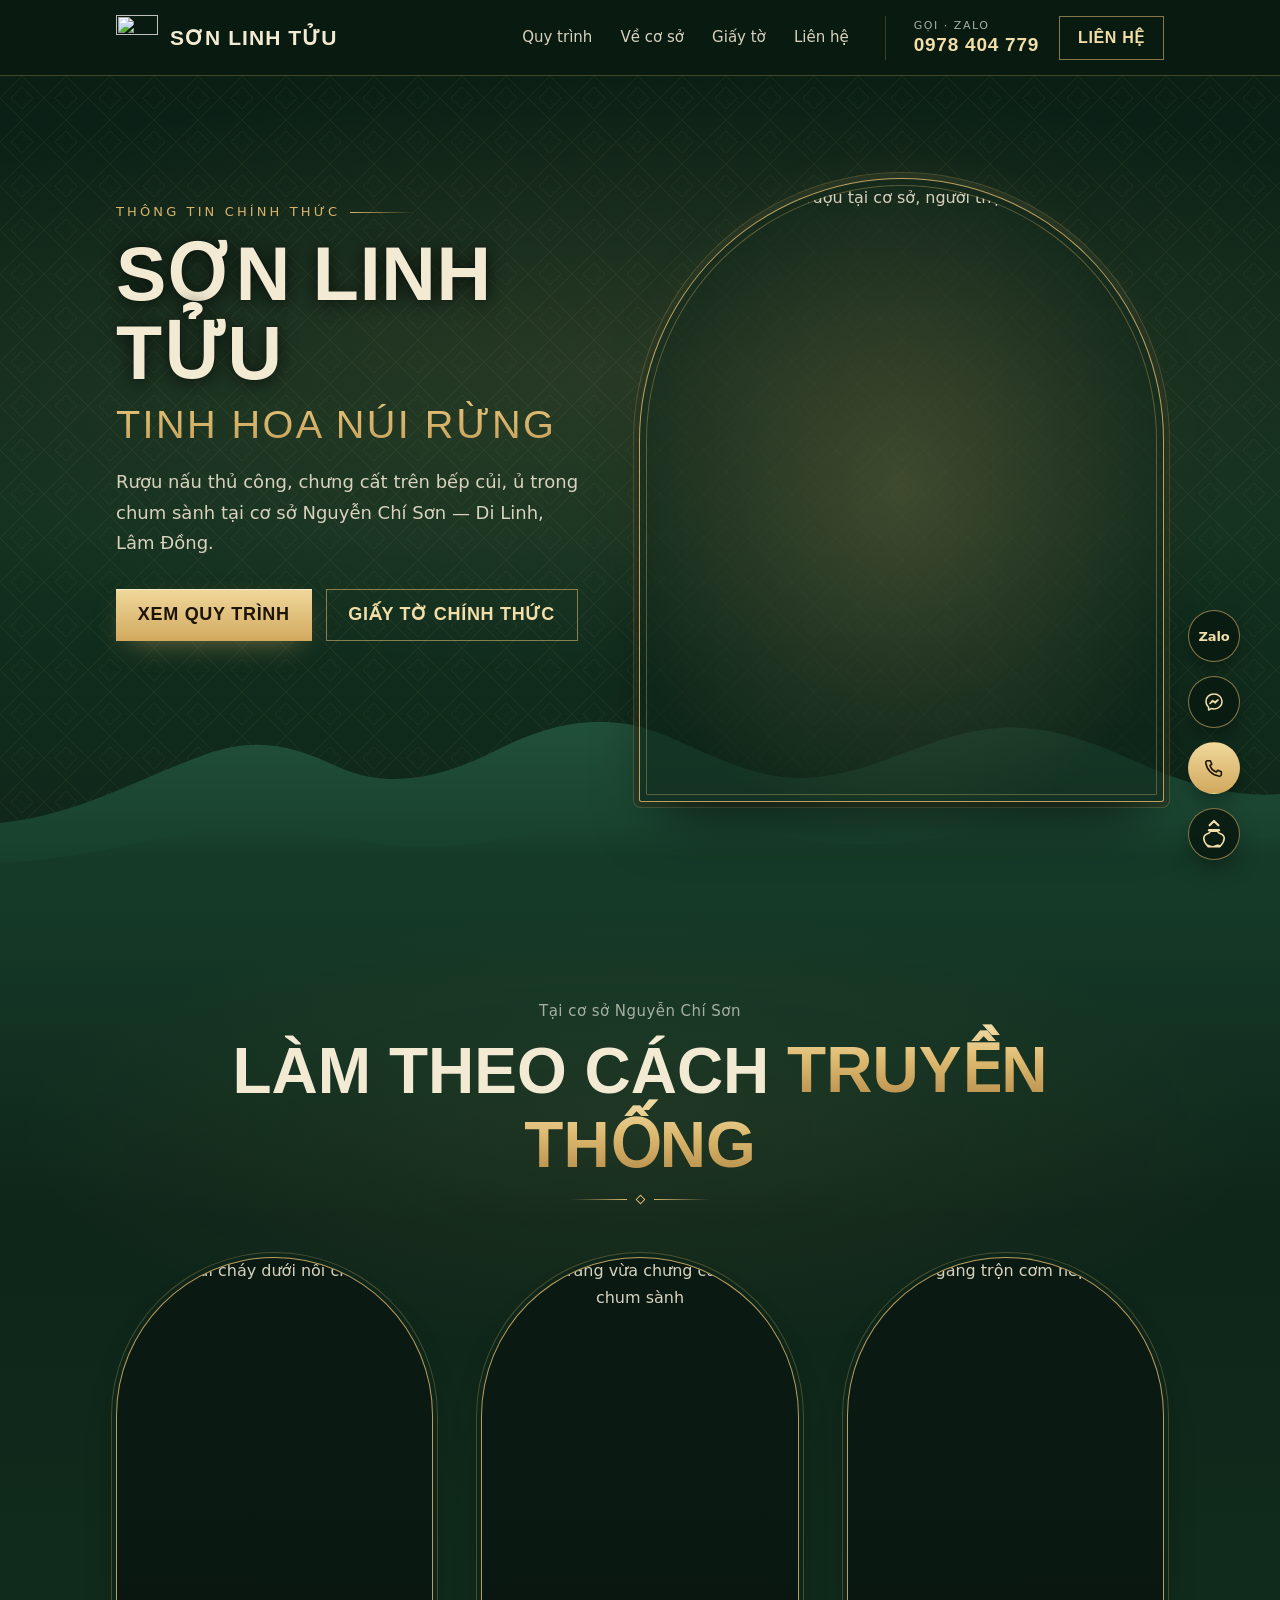
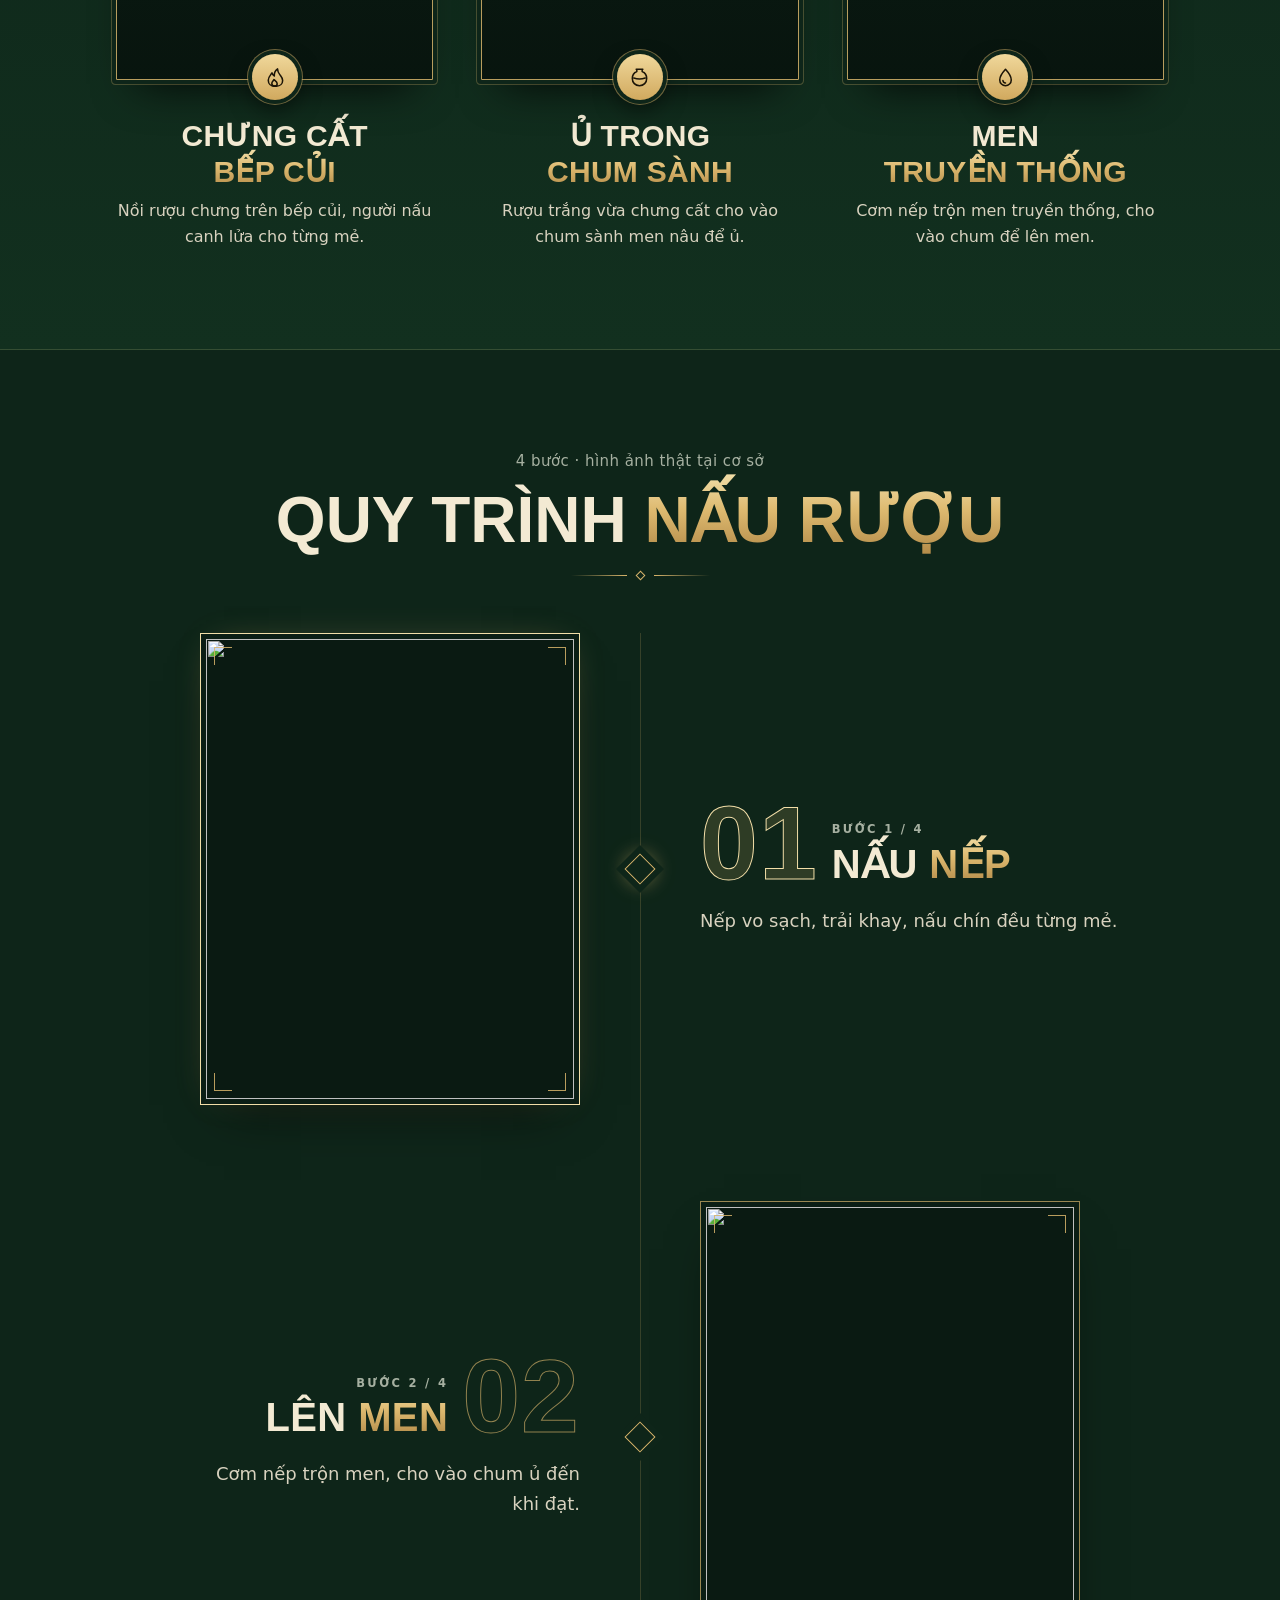
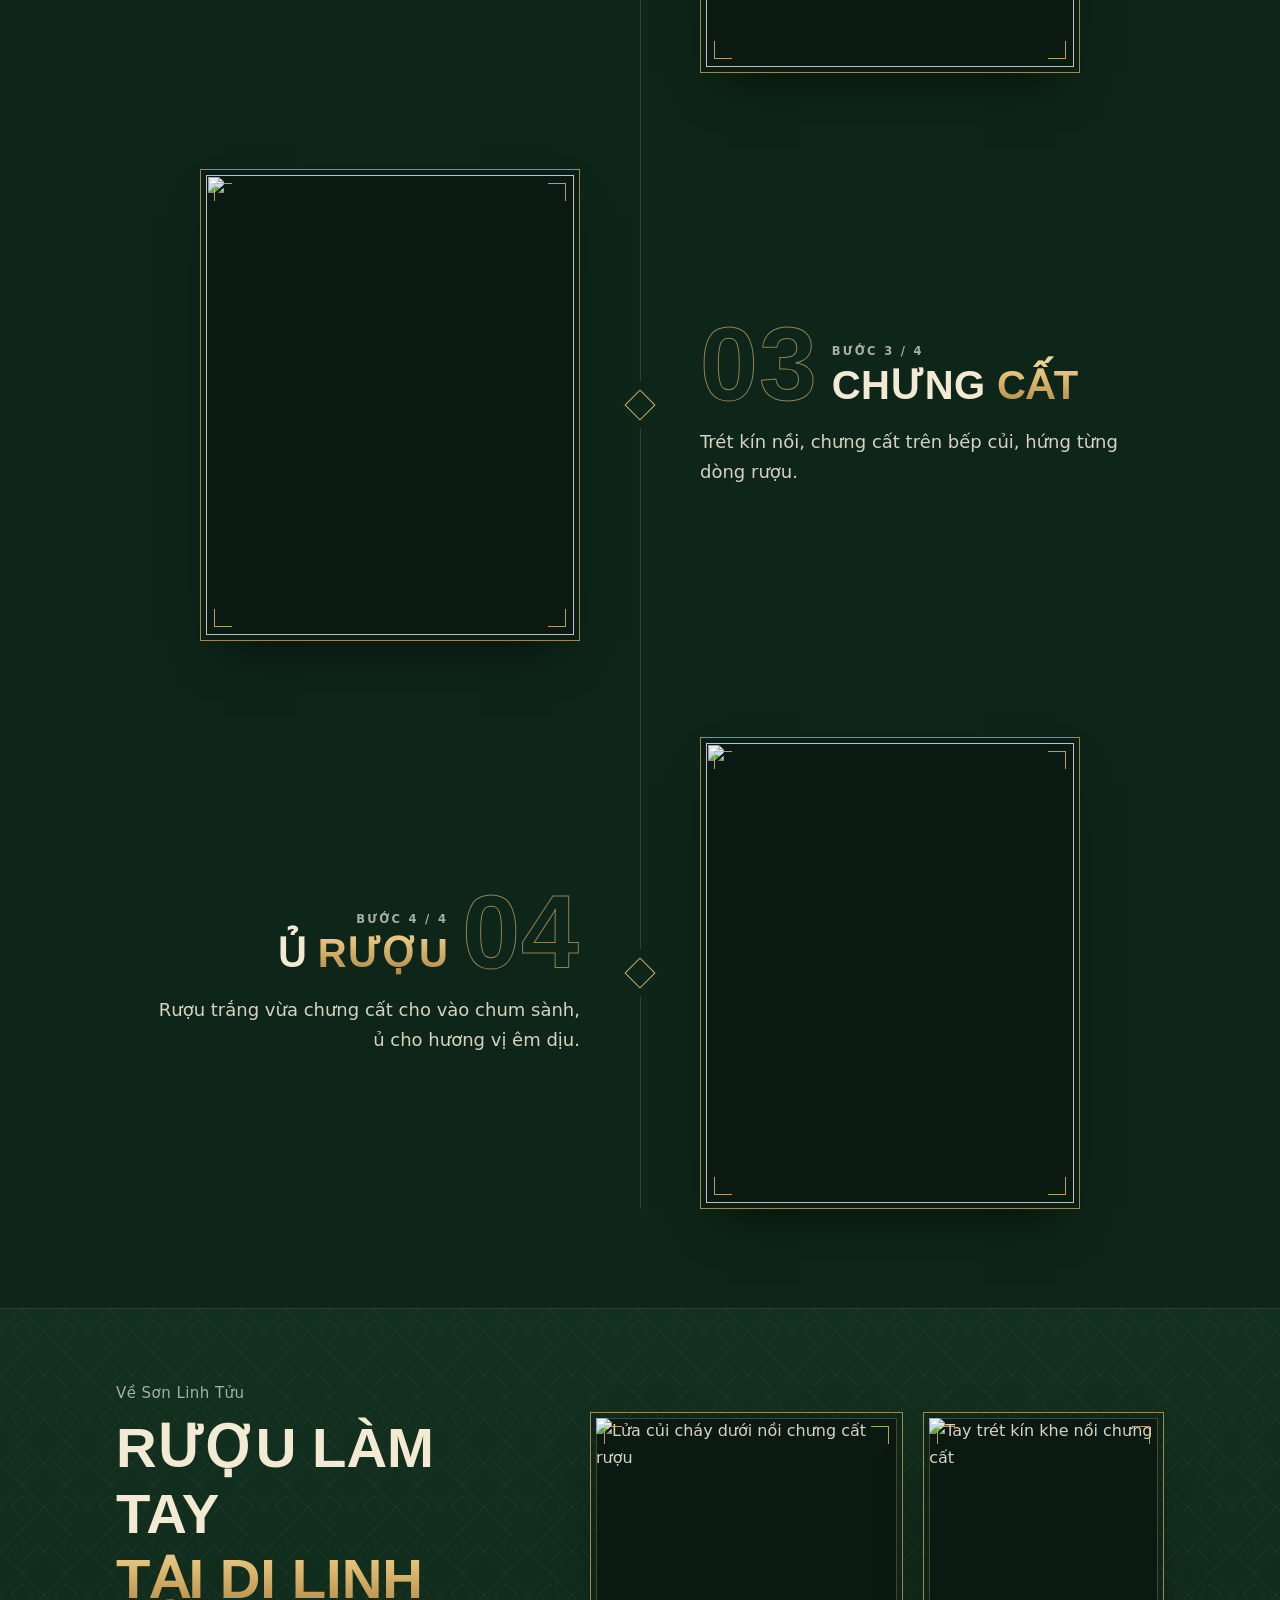
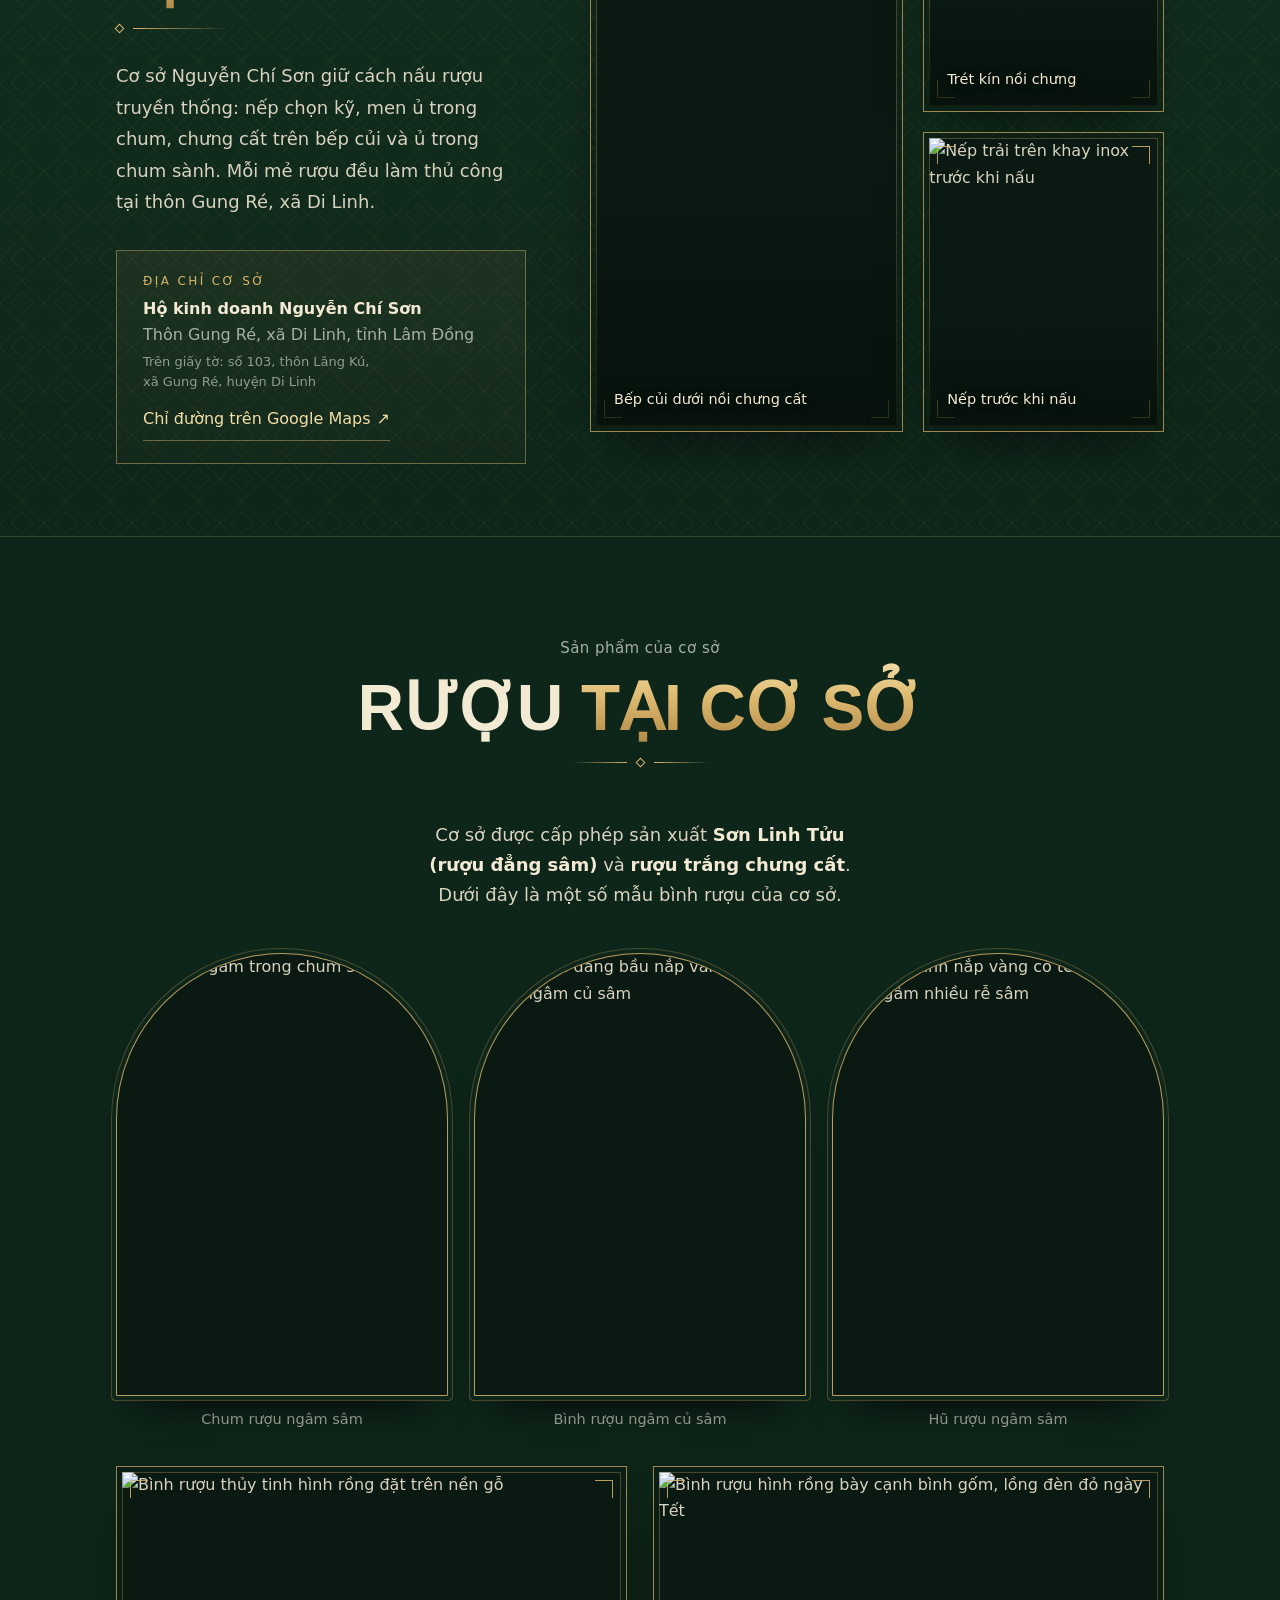
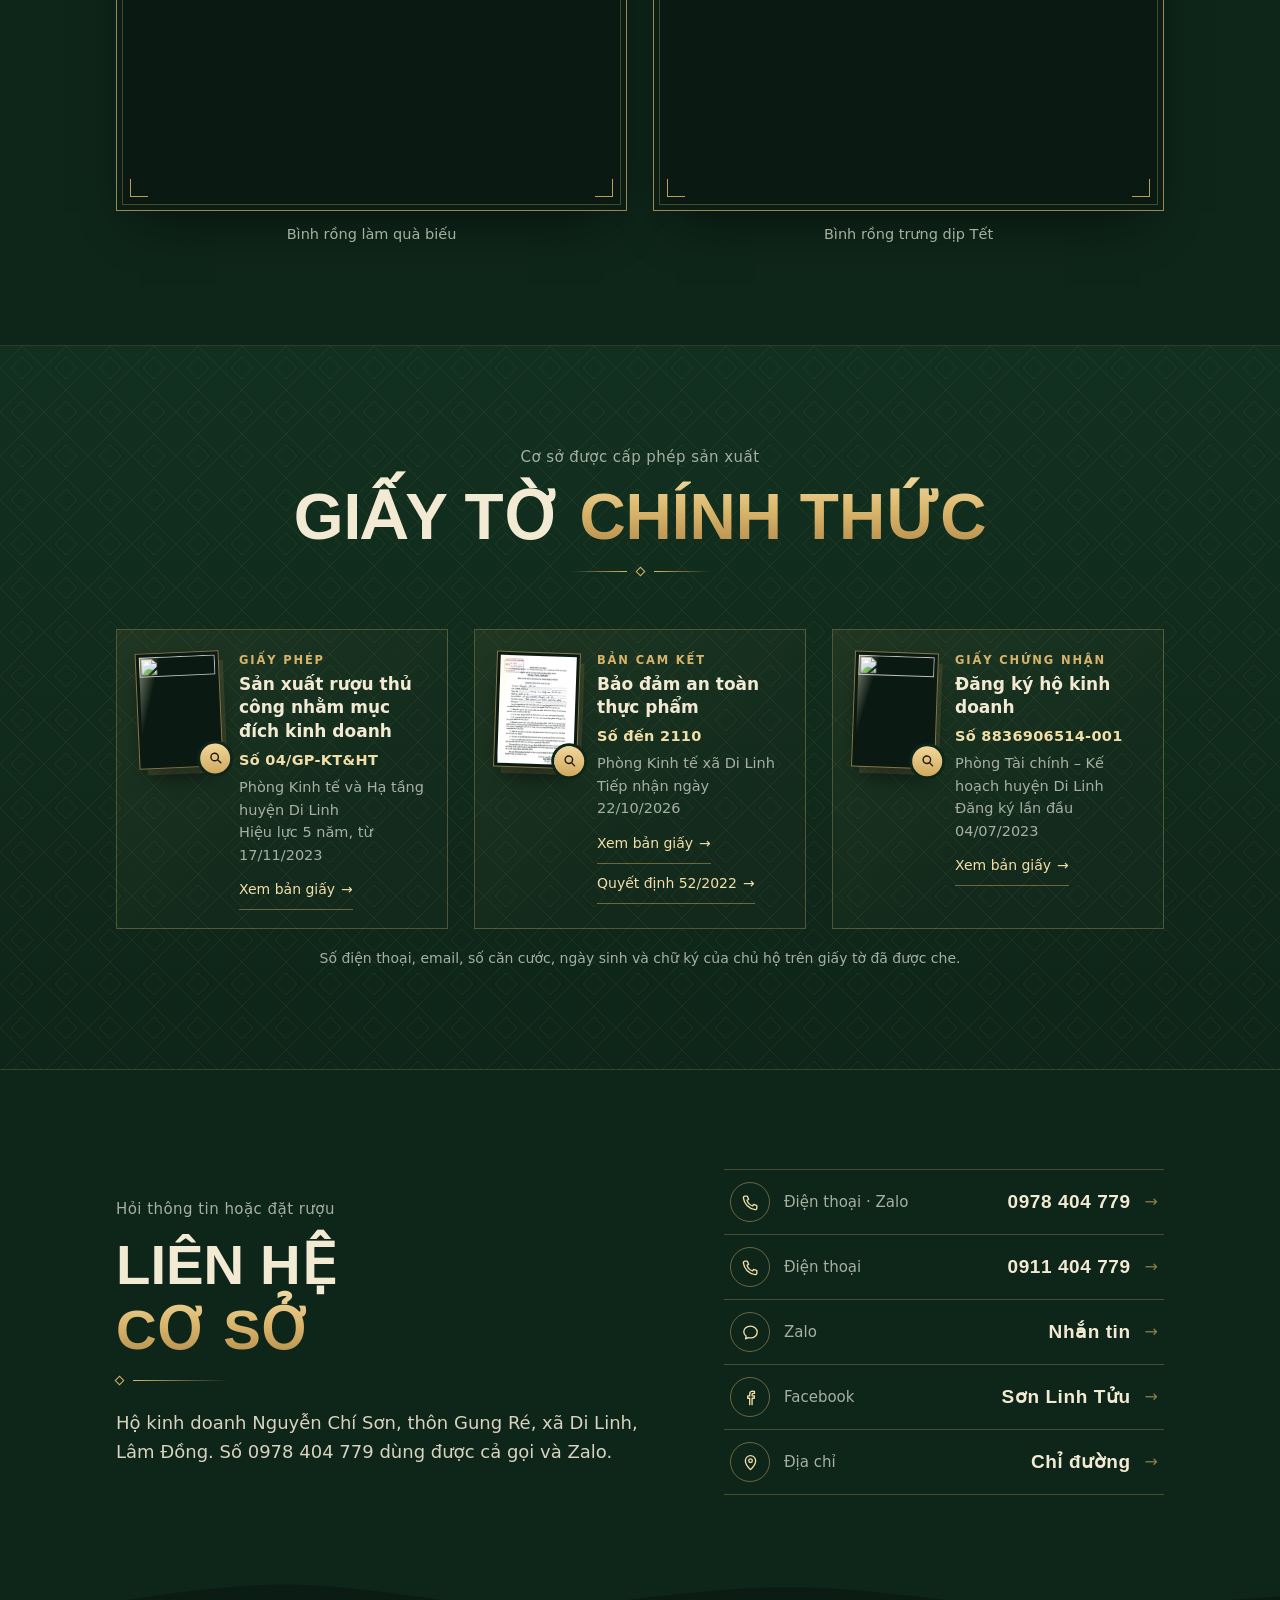
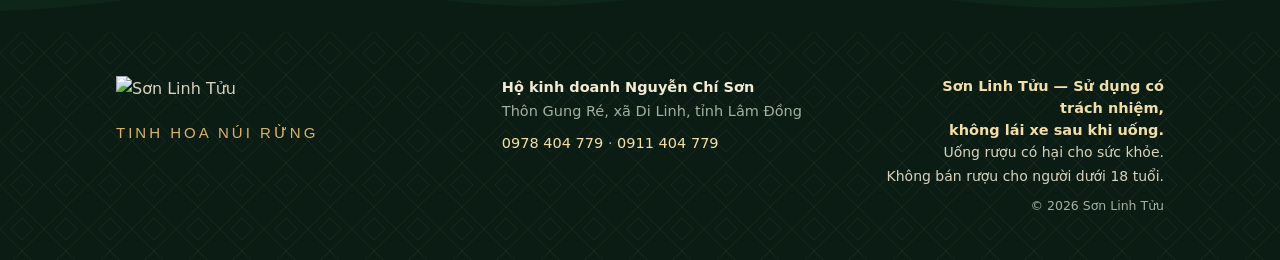
==== commit 15928685: "Bản 31: đăng kèm Quyết định 52/2022/QĐ-UBND (căn cứ của bản cam kết ATTP) - Thẻ Bản cam kết thêm nút" ====
--- a/qr.html
+++ b/qr.html
@@ -24,7 +24,7 @@
 <link rel="preload" as="image" href="assets/img/mat-tien-kho-chum.webp">
 <script>(function(){var d=document.documentElement,s=location.search;d.classList.add('js');var mau=/[?&]loader=/.test(s),qr=mau||/\/qr(\.html)?\/?$/.test(location.pathname);if(!qr)return;var da=false;try{da=sessionStorage.getItem('slt-cho')==='1';sessionStorage.setItem('slt-cho','1')}catch(e){}if(mau||!da)d.classList.add('cho-dang')})();</script>
 <link rel="stylesheet" href="assets/css/fonts.css?v=1">
-<link rel="stylesheet" href="assets/css/style.css?v=37">
+<link rel="stylesheet" href="assets/css/style.css?v=38">
 <link rel="stylesheet" href="assets/css/cho.css?v=5">
 <!-- ĐẾM LƯỢT XEM: dán mã Cloudflare Web Analytics vào đây khi có tài khoản. /qr = lượt quét tem chai, / = lượt vào từ link. -->
 <script type="application/ld+json">
@@ -331,6 +331,7 @@
           <p class="doc__so">Số đến 2110</p>
           <p class="doc__meta">Phòng Kinh tế xã Di Linh<br>Tiếp nhận ngày 22/10/2026</p>
           <button class="link link--btn" type="button" data-doc="cam-ket">Xem bản giấy <span aria-hidden="true">→</span></button>
+          <button class="link link--btn" type="button" data-doc="qd-52" aria-label="Xem Quyết định 52/2022/QĐ-UBND của UBND tỉnh Lâm Đồng">Quyết định 52/2022 <span aria-hidden="true">→</span></button>
         </div>
       </li>
       <li class="doc">
@@ -451,6 +452,100 @@
   <div class="viewer__pages"></div>
 </dialog>
 
-<script src="assets/js/main.js?v=26" defer></script>
+<!-- Quyết định 52/2022/QĐ-UBND (căn cứ của bản cam kết ATTP), anh Sơn gửi 23/10/2026: chép đúng chữ từ tệp Word, bỏ link sang trang ngoài. Bản PDF in từ chính nội dung này -->
+<template id="van-ban-qd52">
+<p class="vb__ghi">Toàn văn Quyết định số 52/2022/QĐ-UBND của UBND tỉnh Lâm Đồng, có hiệu lực từ 20/12/2022, kèm mẫu bản cam kết. <a class="link" href="assets/van-ban/quyet-dinh-52-2022-qd-ubnd.pdf" target="_blank" rel="noopener" download>Tải bản PDF <span aria-hidden="true">↓</span></a></p>
+<article class="vb">
+  <div class="vb__dau">
+    <p><b>ỦY BAN NHÂN DÂN<br>TỈNH LÂM ĐỒNG</b><span class="vb__vach"></span>Số: <span class="nw">52/2022/QĐ-UBND</span></p>
+    <p><b>CỘNG HÒA XÃ HỘI CHỦ NGHĨA VIỆT NAM<br><span class="vb__gach">Độc lập - Tự do - Hạnh phúc</span></b><span class="vb__vach vb__vach--an"></span><i>Lâm Đồng, ngày 05 tháng 12 năm 2022</i></p>
+  </div>
+  <p class="vb__ten"><strong>QUYẾT ĐỊNH</strong></p>
+  <p class="vb__giua vb__trich">SỬA ĐỔI, BỔ SUNG MỘT SỐ ĐIỀU CỦA QUY ĐỊNH BAN HÀNH KÈM THEO QUYẾT ĐỊNH SỐ 45/2019/QĐ-UBND NGÀY 01/11/2019 CỦA ỦY BAN NHÂN DÂN TỈNH LÂM ĐỒNG BAN HÀNH QUY ĐỊNH PHÂN CẤP QUẢN LÝ AN TOÀN THỰC PHẨM THUỘC TRÁCH NHIỆM QUẢN LÝ CỦA NGÀNH CÔNG THƯƠNG TRÊN ĐỊA BÀN TỈNH LÂM ĐỒNG</p>
+  <p class="vb__giua"><strong>ỦY BAN NHÂN DÂN TỈNH LÂM ĐỒNG</strong></p>
+  <p><em>Căn cứ Luật tổ chức chính quyền địa phương ngày 19 tháng 6 năm 2015; Luật sửa đổi, bổ sung một số điều của Luật Tổ chức Chính phủ và Luật Tổ chức chính quyền địa phương ngày 22 tháng 11 năm 2019;</em></p>
+  <p><em>Căn cứ Luật an toàn thực phẩm ngày 17 tháng 6 năm 2010;</em></p>
+  <p><em>Căn cứ Nghị định số 34/2016/NĐ-CP ngày 14 tháng 5 năm 2016 của Chính phủ quy định chi tiết một số điều và biện pháp thi hành Luật Ban hành văn bản quy phạm pháp luật; Nghị định số 154/2020/NĐ-CP ngày 31 tháng 12 năm 2020 của Chính phủ sửa đổi, bổ sung một số điều của Nghị định số 34/2016/NĐ-CP ngày 14 tháng 5 năm 2016 của Chính phủ quy định một số điều và biện pháp thi hành Luật Ban hành văn bản quy phạm pháp luật;</em></p>
+  <p><em>Căn cứ Nghị định số 77/2016/NĐ-CP ngày 01 tháng 7 năm 2016 của Chính phủ sửa đổi, bổ sung một số quy định về điều kiện đầu tư kinh doanh trong lĩnh vực mua bán hàng hóa quốc tế, hóa chất, vật liệu nổ công nghiệp, phân bón, kinh doanh khí, kinh doanh thực phẩm thuộc phạm vi quản lý nhà nước của Bộ Công Thương;</em></p>
+  <p><em>Căn cứ Nghị định số 08/2018/NĐ-CP ngày 15 tháng 01 năm 2018 của Chính phủ sửa đổi một số nghị định liên quan đến điều kiện đầu tư kinh doanh thuộc phạm vi quản lý nhà nước của Bộ Công Thương;</em></p>
+  <p><em>Căn cứ Nghị định số 15/2018/NĐ-CP ngày 02 tháng 02 năm 2018 của Chính phủ quy định chi tiết thi hành một số điều của Luật an toàn thực phẩm;</em></p>
+  <p><em>Căn cứ Nghị định số 17/2020/NĐ-CP ngày 05 tháng 02 năm 2020 của Chính phủ sửa đổi, bổ sung một số điều của các Nghị định liên quan đến điều kiện đầu tư kinh doanh thuộc lĩnh vực quản lý Nhà nước của Bộ Công thương;</em></p>
+  <p><em>Căn cứ Thông tư số 43/2018/TT-BCT ngày 15 tháng 11 năm 2018 của Bộ trưởng Bộ Công Thương quy định về quản lý an toàn thực phẩm thuộc trách nhiệm của Bộ Công Thương;</em></p>
+  <p><em>Theo đề nghị của Giám đốc Sở Công thương.</em></p>
+  <p class="vb__giua"><strong>QUYẾT ĐỊNH:</strong></p>
+  <p class="vb__dieu"><strong>Điều 1. Sửa đổi, bổ sung một số điều của Quy định phân cấp quản lý an toàn thực phẩm thuộc trách nhiệm quản lý của ngành Công thương trên địa bàn tỉnh Lâm Đồng ban hành kèm theo Quyết định số 45/2019/QĐ-UBND ngày 01/11/2019 của UBND tỉnh Lâm Đồng:</strong></p>
+  <p>1. Khoản 5 Điều 4 được sửa đổi như sau:</p>
+  <p>“5. Trực tiếp quản lý, tiếp nhận hồ sơ, thẩm định cơ sở để cấp, cấp lại, thu hồi Giấy chứng nhận cơ sở đủ điều kiện an toàn thực phẩm đối với các trường hợp sau:</p>
+  <p>a) Cơ sở sản xuất các sản phẩm thực phẩm có công suất thiết kế:</p>
+  <p>- Rượu: Từ 120.000 lít sản phẩm/năm đến dưới 3.000.000 lít sản phẩm/năm;</p>
+  <p>- Bia: Từ 240.000 lít sản phẩm/năm đến dưới 50.000.000 lít sản phẩm/năm;</p>
+  <p>- Nước giải khát: Từ 1.000.000 lít sản phẩm/năm đến dưới 20.000.000 lít sản phẩm/năm;</p>
+  <p>- Sữa chế biến: Từ 120.000 lít sản phẩm/năm đến dưới 20.000.000 lít sản phẩm/năm;</p>
+  <p>- Dầu thực vật: Từ 01 ngàn tấn sản phẩm/năm đến dưới 50 ngàn tấn sản phẩm/năm;</p>
+  <p>- Bánh kẹo: Từ 01 ngàn tấn sản phẩm/năm đến dưới 20 ngàn tấn sản phẩm/năm;</p>
+  <p>- Bột và tinh bột: Từ 01 ngàn sản phẩm/năm đến dưới 100 ngàn tấn sản phẩm/năm.</p>
+  <p>b) Cơ sở bán buôn, cơ sở vừa bán buôn vừa bán lẻ của thương nhân trên địa bàn tỉnh; siêu thị; trung tâm thương mại; chuỗi siêu thị mini và chuỗi cửa hàng tiện lợi có diện tích tương đương siêu thị mini trên địa bàn theo quy định của pháp luật;</p>
+  <p>c) Cơ sở vừa sản xuất vừa kinh doanh tại một địa điểm có công suất thiết kế theo quy định tại Điểm a khoản này;</p>
+  <p>d) Cơ sở sản xuất nhiều loại sản phẩm thực phẩm thuộc quy định tại khoản 8 Điều 36 Nghị định 15/2018/NĐ-CP có quy mô sản xuất sản phẩm thuộc trách nhiệm quản lý của ngành Công Thương có công suất thiết kế theo quy định tại điểm a khoản này;</p>
+  <p>đ) Cơ sở vừa sản xuất vừa kinh doanh nhiều loại sản phẩm thuộc quy định tại khoản 10 Điều 36 Nghị định 15/2018/NĐ-CP có quy mô sản xuất sản phẩm thuộc trách nhiệm quản lý của ngành Công Thương có công suất thiết kế theo quy định tại điểm a khoản này mà tổ chức, cá nhân lựa chọn Sở Công thương để thực hiện thủ tục hành chính.”</p>
+  <p>2. Bổ sung khoản 6 vào sau khoản 5 Điều 4 như sau:</p>
+  <p>“6. Tiếp nhận bản sao Giấy chứng nhận (có xác nhận của cơ sở sản xuất, kinh doanh thực phẩm): Thực hành sản xuất tốt (GMP), Hệ thống phân tích mối nguy và điểm kiểm soát tới hạn (HACCP), Hệ thống quản lý an toàn thực phẩm ISO 22000, Tiêu chuẩn thực phẩm quốc tế (IFS), Tiêu chuẩn toàn cầu về an toàn thực phẩm (BRC), Chứng nhận hệ thống an toàn thực phẩm (FSSC 22000) hoặc tương đương còn hiệu lực của các cơ sở không thuộc diện cấp giấy chứng nhận cơ sở đủ điều kiện an toàn thực phẩm được quy định tại điểm k, khoản 1, Điều 12 Nghị định số 15/2018/NĐ-CP .”</p>
+  <p>3. Điểm b khoản 3, Điều 5 được sửa đổi như sau:</p>
+  <p>“b) Cơ sở bán lẻ thực phẩm (bao gồm cả thực phẩm tổng hợp) của thương nhân; siêu thị mini và các cửa hàng tiện lợi có diện tích tương đương siêu thị mini theo quy định của pháp luật;”</p>
+  <p>4. Điểm e khoản 3 Điều 5 được sửa đổi như sau:</p>
+  <p>“Cơ sở sản xuất, kinh doanh thực phẩm thuộc ngành Công Thương quản lý trên địa bàn không thuộc diện cấp Giấy chứng nhận cơ sở đủ điều kiện an toàn thực phẩm được quy định tại các điểm b, d, đ và e khoản 1 Điều 12 Nghị định số 15/2018/NĐ-CP”.</p>
+  <p>5. Điểm a khoản 6, Điều 6 được sửa đổi như sau:</p>
+  <p>“a) Tiếp nhận hồ sơ, thẩm định, cấp, cấp lại, thu hồi Giấy chứng nhận cơ sở đủ điều kiện an toàn thực phẩm cho:</p>
+  <p>- Các cơ sở được quy định tại các điểm a, b, c, d khoản 3 Điều 5 Quy định này;</p>
+  <p>- Các cơ sở được quy định tại điểm đ, khoản 5, Điều 4 Quy định này mà quy mô sản xuất sản phẩm có công suất thiết kế nhỏ hơn các cơ sở quy định tại điểm a, khoản 5, Điều 4 Quy định này mà tổ chức, cá nhân lựa chọn phòng Kinh tế, phòng Kinh tế và Hạ tầng để thực hiện thủ tục hành chính;</p>
+  <p>- Các cơ sở nêu tại khoản này không bao gồm các cơ sở không thuộc diện cấp Giấy chứng nhận cơ sở đủ điều kiện an toàn thực phẩm quy định tại điểm e, khoản 3, Điều 5 Quy định này.”</p>
+  <p>6. Khoản 4, Điều 7 được sửa đổi như sau:</p>
+  <p>“4. Thực hiện tiếp nhận Bản cam kết bảo đảm an toàn thực phẩm theo mẫu ban hành kèm theo Quyết định này của các cơ sở không thuộc diện cấp giấy chứng nhận cơ sở đủ điều kiện an toàn thực phẩm được quy định tại điểm b, d, đ và e khoản 1 Điều 12 của Nghị định số 15/2018/NĐ-CP trên địa bàn; hướng dẫn các cơ sở sản xuất, kinh doanh niêm yết công khai bản cam kết tại đơn vị và thực hiện đảm bảo các nội dung đã cam kết.</p>
+  <p>7. Điều 8 được sửa đổi như sau:</p>
+  <p class="vb__dieu"><strong>“Điều 8. Quy định chuyển tiếp</strong></p>
+  <p>Giấy chứng nhận cơ sở đủ điều kiện an toàn thực phẩm, Giấy xác nhận kiến thức về an toàn thực phẩm do Sở Công Thương, Phòng Kinh tế và Hạ tầng các huyện, Phòng Kinh tế thành phố cấp trước ngày Quy định này có hiệu lực được tiếp tục thực hiện đến khi hết thời hạn ghi trên Giấy chứng nhận cơ sở đủ điều kiện an toàn thực phẩm, giấy xác nhận kiến thức về an toàn thực phẩm”.</p>
+  <p class="vb__dieu"><strong>Điều 2. Bãi bỏ điểm b, khoản 6, Điều 6 Quy định ban hành kèm theo Quyết định số 45/2019/QĐ-UBND ngày 01/11/2019 của UBND tỉnh Lâm Đồng phân cấp quản lý an toàn thực phẩm thuộc trách nhiệm quản lý của ngành Công thương trên địa bàn tỉnh Lâm Đồng.</strong></p>
+  <p>Bãi bỏ điểm b khoản 6 Điều 6 Quy định ban hành kèm theo Quyết định số 45/2019/QĐ-UBND ngày 01/11/2019 của UBND tỉnh Lâm Đồng phân cấp quản lý an toàn thực phẩm thuộc trách nhiệm quản lý của ngành Công thương trên địa bàn tỉnh Lâm Đồng.</p>
+  <p class="vb__dieu"><strong>Điều 3. Trách nhiệm tổ chức thực hiện</strong></p>
+  <p>Chánh Văn phòng Ủy ban nhân dân tỉnh; Giám đốc các Sở: Công Thương, Y tế, Nông nghiệp và Phát triển nông thôn; Chủ tịch Ủy ban nhân dân các huyện, thành phố Bảo Lộc, Đà Lạt; Chủ tịch Ủy ban nhân dân các xã, phường, thị trấn và Thủ trưởng các đơn vị có liên quan chịu trách nhiệm thi hành Quyết định này.</p>
+  <p class="vb__dieu"><strong>Điều 4. Điều khoản thi hành</strong></p>
+  <p>Quyết định này có hiệu lực thi hành kể từ ngày 20/12/2022 và thay thế Quyết định số 03/2021/QĐ-UBND ngày 18/01/2021 của Chủ tịch UBND tỉnh Lâm Đồng sửa đổi, bổ sung một số điều quy định phân cấp quản lý an toàn thực phẩm thuộc trách nhiệm quản lý của ngành Công Thương trên địa bàn tỉnh Lâm Đồng ban hành kèm theo Quyết định số 45/2019/QĐ-UBND ngày 01/11/2019 của UBND tỉnh Lâm Đồng.</p>
+  <p>Các nội dung khác của Quy định phân cấp quản lý an toàn thực phẩm thuộc trách nhiệm quản lý của ngành Công thương trên địa bàn tỉnh Lâm Đồng ban hành kèm theo Quyết định số 45/2019/QĐ-UBND ngày 01/11/2019 của UBND tỉnh Lâm Đồng không thay đổi./.</p>
+  <div class="vb__ky">
+    <p class="vb__noinhan"><b><i>Nơi nhận:</i></b><br>- Văn phòng Chính phủ, Website Chính phủ;<br>- Bộ Công Thương;<br>- Vụ pháp chế (Bộ Công thương);<br>- Cục Kiểm tra văn bản QPPL (Bộ Tư pháp);<br>- TT Tỉnh ủy, TT HĐND tỉnh;<br>- CT, các PCT UBND tỉnh;<br>- Đoàn ĐBQH tỉnh Lâm Đồng;<br>- UBMTTQVN và các đoàn thể tỉnh;<br>- Ban Chỉ đạo liên ngành về VSATTP tỉnh;<br>- Sở Tư pháp;<br>- MTTQVN và các đoàn thể tỉnh;<br>- Như điều 3;<br>- Đài PT-TH tỉnh Lâm Đồng; Báo Lâm Đồng;<br>- Cổng thông tin điện tử tỉnh Lâm Đồng;<br>- Trung tâm Công báo - Tin học tỉnh;<br>- Trung tâm lưu trữ lịch sử tỉnh;<br>- Lưu: VT, KT.</p>
+    <p class="vb__chuky"><b>TM. ỦY BAN NHÂN DÂN<br>CHỦ TỊCH</b><span class="vb__ten-ky"><b>Trần Văn Hiệp</b></span></p>
+  </div>
+</article>
+<article class="vb">
+  <p class="vb__ten">MẪU BẢN CAM KẾT BẢO ĐẢM AN TOÀN THỰC PHẨM</p>
+  <p class="vb__giua"><em>(Kèm theo Quyết định số: 52/2022/QĐ-UBND ngày 05/12/2022 của UBND tỉnh Lâm Đồng)</em></p>
+  <p class="vb__giua vb__quoc"><b>CỘNG HÒA XÃ HỘI CHỦ NGHĨA VIỆT NAM</b><br><b class="vb__gach">Độc lập - Tự do - Hạnh phúc</b></p>
+  <p class="vb__ten">BẢN CAM KẾT BẢO ĐẢM AN TOÀN THỰC PHẨM</p>
+  <p class="vb__dong">Kính gửi: UBND xã, phường, thị trấn<span class="vb__dien"></span></p>
+  <p class="vb__dong">Tôi tên là:<span class="vb__dien"></span></p>
+  <p class="vb__dong">Giấy CMND, CCCD số:<span class="vb__dien"></span></p>
+  <p class="vb__dong">Ngày cấp:<span class="vb__dien"></span>Nơi cấp:<span class="vb__dien"></span></p>
+  <p class="vb__dong">Chức vụ:<span class="vb__dien"></span></p>
+  <p class="vb__dong">Cơ sở SX/KD:<span class="vb__dien"></span></p>
+  <p class="vb__dong">Địa điểm SX/KD:<span class="vb__dien"></span></p>
+  <p class="vb__dong">Điện thoại:<span class="vb__dien"></span>Email:<span class="vb__dien"></span></p>
+  <p>Cam kết đảm bảo an toàn thực phẩm đối với hoạt động sản xuất, kinh doanh các sản phẩm thực phẩm thuộc phạm vi quản lý của ngành Công thương như sau:</p>
+  <p><em>1. Đảm bảo nguyên liệu và sản phẩm sản xuất, kinh doanh không bị ảnh hưởng bởi các nguồn ô nhiễm và độc hại;</em></p>
+  <p><em>2. Có đủ nước đạt quy chuẩn kỹ thuật phục vụ sản xuất, kinh doanh thực phẩm;</em></p>
+  <p><em>3. Có trang thiết bị phù hợp để sản xuất, kinh doanh thực phẩm không gây độc hại, gây ô nhiễm cho thực phẩm;</em></p>
+  <p><em>4. Sử dụng nguyên liệu, hóa chất, phụ gia thực phẩm, chất hỗ trợ chế biến thực phẩm, dụng cụ, vật liệu bao gói, chứa đựng thực phẩm trong sơ chế, chế biến, bảo quản thực phẩm có nguồn gốc, xuất xứ rõ ràng; đảm bảo đúng liều lượng, giới hạn và nằm trong danh mục cho phép;</em></p>
+  <p><em>5. Tuân thủ quy định về sức khỏe, kiến thức và thực hành của người trực tiếp tham gia sản xuất thực phẩm;</em></p>
+  <p><em>6. Thu gom, xử lý chất thải theo đúng quy định của pháp luật về bảo vệ môi trường;</em></p>
+  <p><em>7. Duy trì các điều kiện bảo đảm an toàn thực phẩm và lưu giữ thông tin liên quan đến việc mua bán bảo đảm truy xuất được nguồn gốc thực phẩm.</em></p>
+  <p>Tôi cam kết thực hiện đúng các quy định về điều kiện bảo đảm an toàn thực phẩm với UBND xã/phường/thị trấn<span class="vb__dien"></span>và xin chịu hoàn toàn trách nhiệm trước pháp luật khi để xảy ra tình trạng mất an toàn thực phẩm.</p>
+  <p>Bản cam kết này được lập thành 02 bản, có giá trị pháp lý như nhau, cơ quan quản lý giữ 01 bản, cơ sở giữ 01 bản./.</p>
+  <div class="vb__ky">
+    <p></p>
+    <p class="vb__chuky"><i>(Địa danh), ngày ... tháng ... năm...</i><br><b>ĐẠI DIỆN CƠ SỞ</b><br><i>(Ký, ghi rõ họ tên)</i></p>
+  </div>
+</article>
+</template>
+
+<script src="assets/js/main.js?v=27" defer></script>
 </body>
 </html>
--- a/assets/css/style.css
+++ b/assets/css/style.css
@@ -292,6 +292,7 @@
 .doc__so { margin: 0 0 6px; font: 600 14.5px/1.4 var(--text); color: var(--vang-sang); letter-spacing: .02em; }
 .doc__meta { margin: 0; font-size: 14.5px; line-height: 1.55; color: var(--chu-mo); }
 .doc .link { min-height: 40px; margin-top: 4px; font-size: 14px; }
+.doc .link + .link { display: flex; width: max-content; margin-top: 0; } /* nút thứ hai (Quyết định 52/2022) xuống dòng riêng */
 .docs__note { margin: 18px 0 0; text-align: center; font-size: 14px; color: var(--chu-mo); }
 /* Mời xem giấy tờ. Tờ giấy lắc theo cú cuộn như giấy thật (JS đặt rotate/translate), cuộn tới vừa tầm mắt thì rung mạnh hơn
    kèm một nhịp sáng (is-loe): viền vàng sáng, vệt sáng lướt qua mặt giấy, kính lúp tỏa vòng, mũi tên "Xem bản giấy" nhích tới. */
@@ -403,6 +404,38 @@
 .viewer h2 { margin: 0; font: 600 16px/1.4 var(--text); color: var(--kem); }
 .viewer__pages { display: grid; gap: 16px; padding: 16px; max-width: 900px; margin: 0 auto; }
 .viewer__pages img { width: 100%; height: auto; background: #fff; }
+/* Văn bản chữ trong khung xem (Quyết định 52/2022): trang giấy sáng, chữ có chân như văn bản hành chính, điện thoại đọc không cần phóng to */
+.vb__ghi, .vb { width: 100%; max-width: 760px; margin: 0 auto; }
+.vb__ghi { font-size: 14px; line-height: 1.6; color: var(--chu-mo); }
+.vb__ghi .link { min-height: 40px; margin-left: 4px; font-size: 14px; }
+.vb { padding: 26px 18px 30px; background: #FBF8F0; color: #1D1C18; font: 16px/1.6 "Times New Roman", Times, "Noto Serif", "Liberation Serif", serif; overflow-wrap: anywhere; }
+.vb p { margin: 0 0 .65em; }
+.vb__dau { display: grid; grid-template-columns: 2fr 3fr; gap: 10px; margin-bottom: 22px; text-align: center; font-size: 13px; line-height: 1.45; }
+.vb__dau p { margin: 0; }
+.vb__vach { display: block; width: 34%; margin: 4px auto 10px; border-top: 1px solid currentColor; }
+.vb__vach--an { border-color: transparent; }
+.vb__gach { text-decoration: underline; text-underline-offset: 3px; }
+.vb__ten { margin-top: 1.1em; text-align: center; font-weight: 700; font-size: 1.08em; }
+.vb__giua { text-align: center; }
+.vb__trich { font-weight: 700; font-size: .94em; }
+.vb__dieu { margin-top: .9em; }
+.vb__quoc { margin-top: 1em; }
+.vb__ky { display: grid; grid-template-columns: 1fr 1fr; gap: 16px; margin-top: 22px; }
+.vb__noinhan { font-size: 12.5px; line-height: 1.45; }
+.vb__chuky { text-align: center; }
+.vb__ten-ky { display: block; margin-top: 4em; }
+.vb__dong { display: flex; flex-wrap: wrap; align-items: baseline; column-gap: .35em; }
+.vb__dien { display: inline-block; width: 8em; margin: 0 .3em; border-bottom: 1px dotted currentColor; } /* chỗ để điền trong mẫu */
+.vb__dong .vb__dien { flex: 1 1 5em; width: auto; margin: 0; }
+@media (max-width: 539px) {
+  .vb__ky { grid-template-columns: 1fr; }
+  .vb__chuky { order: -1; }
+  .vb__ten-ky { margin-top: 2.5em; }
+}
+@media (min-width: 640px) {
+  .vb { padding: 48px 56px 56px; font-size: 17px; }
+  .vb__dau { font-size: 14.5px; }
+}
 
 /* ===================== Máy tính bảng ≥ 640px ===================== */
 @media (min-width: 640px) {
